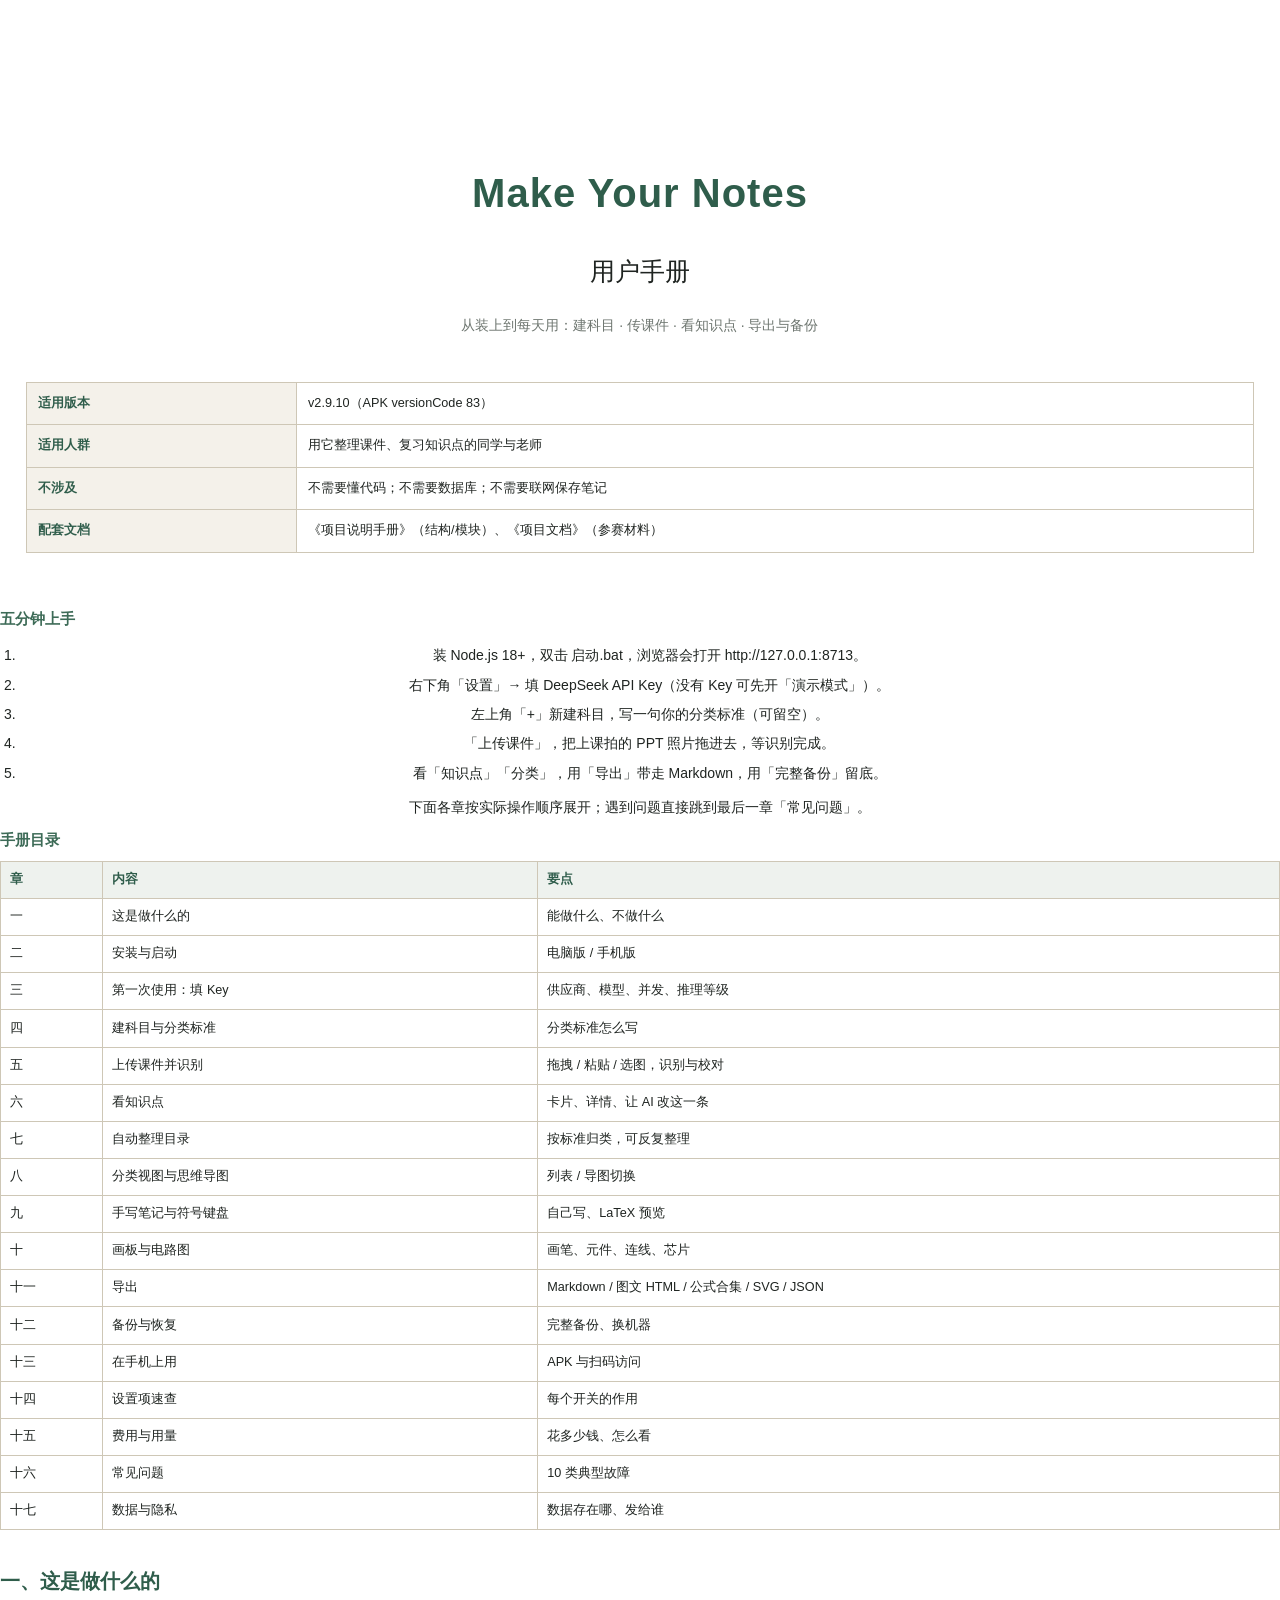
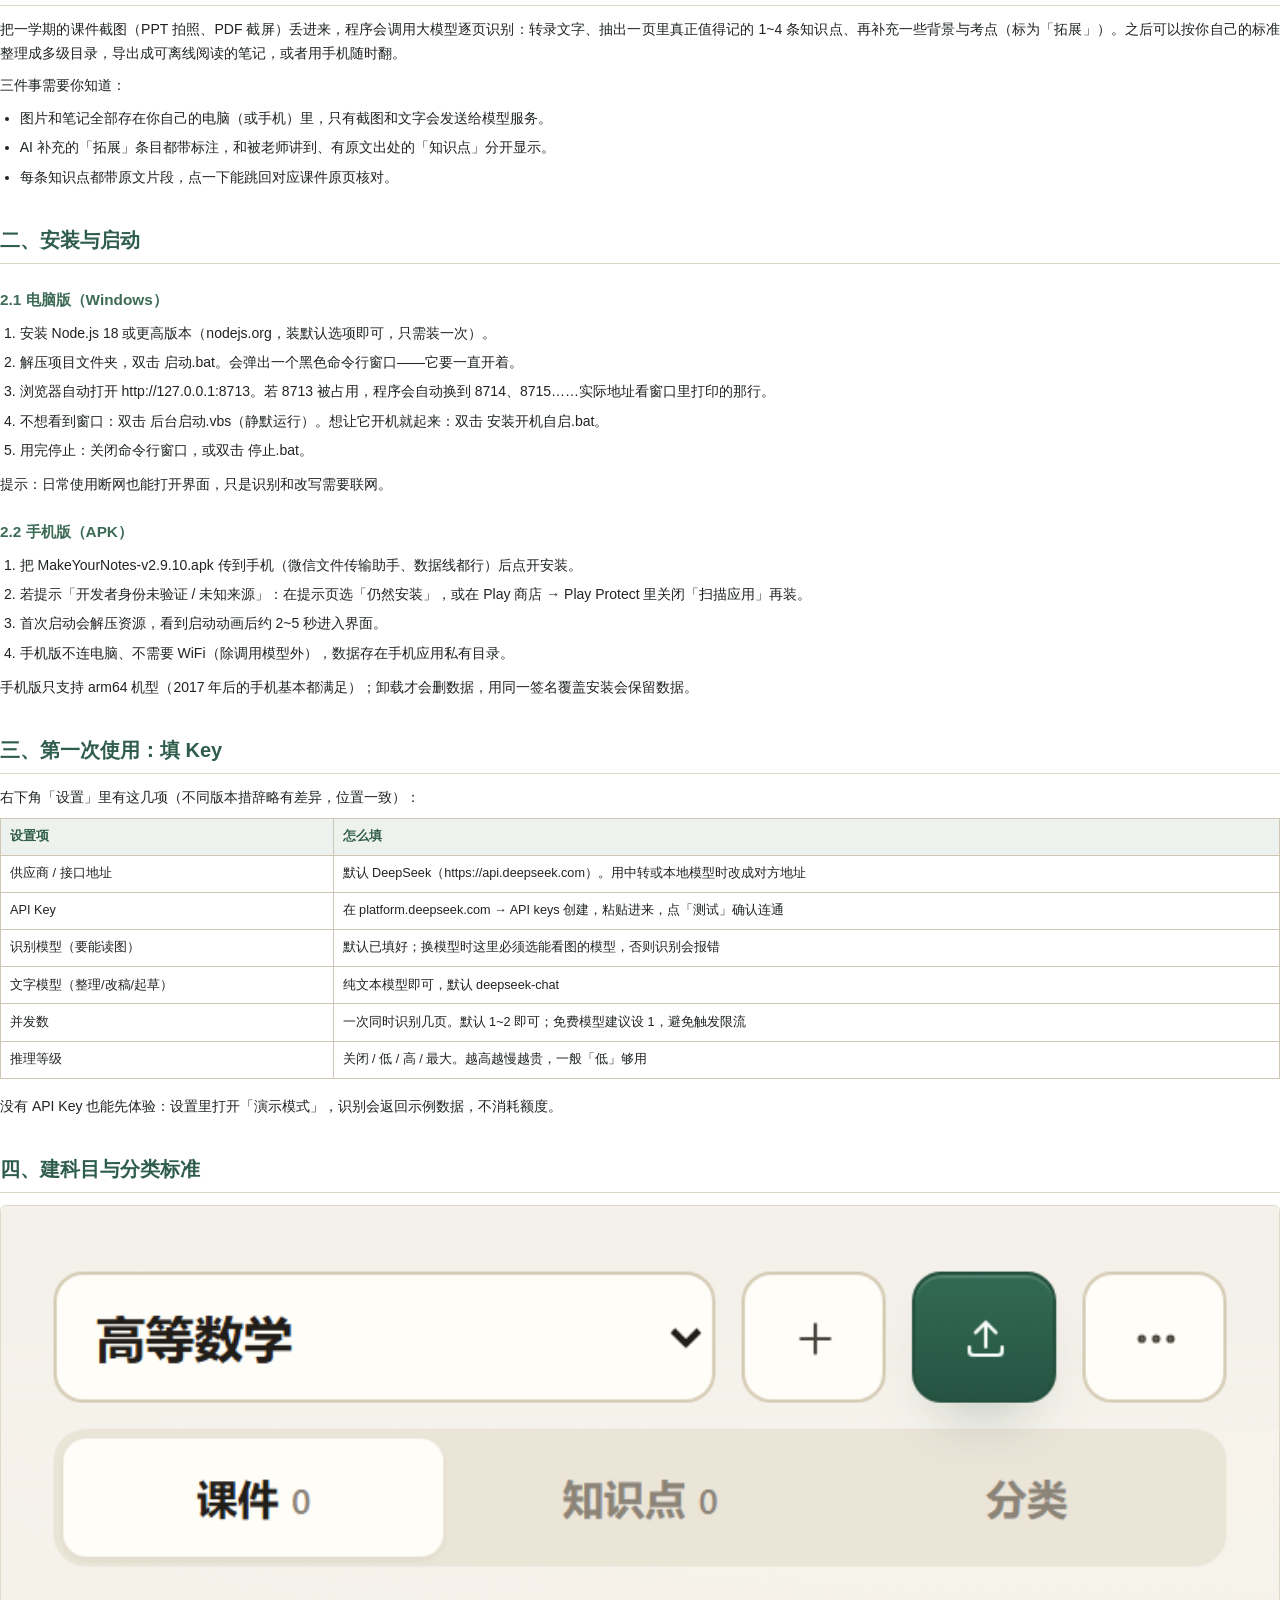
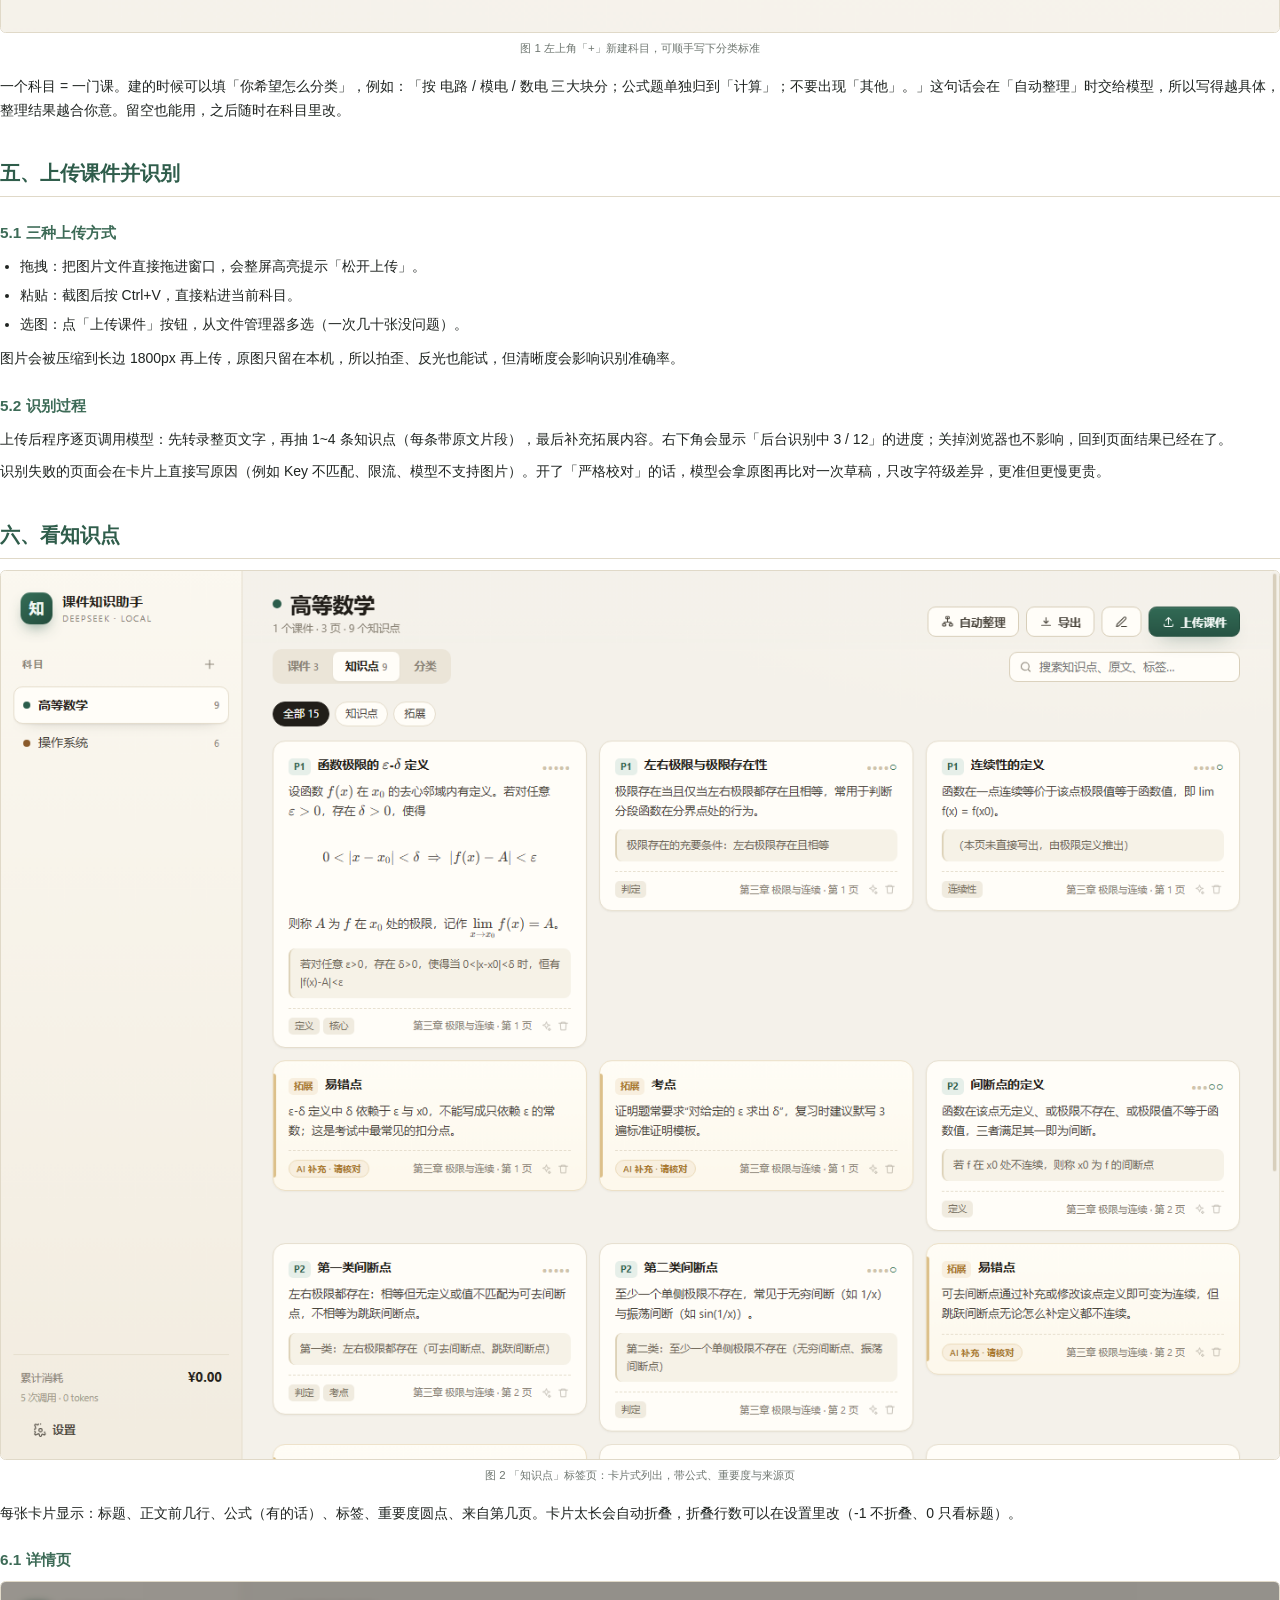
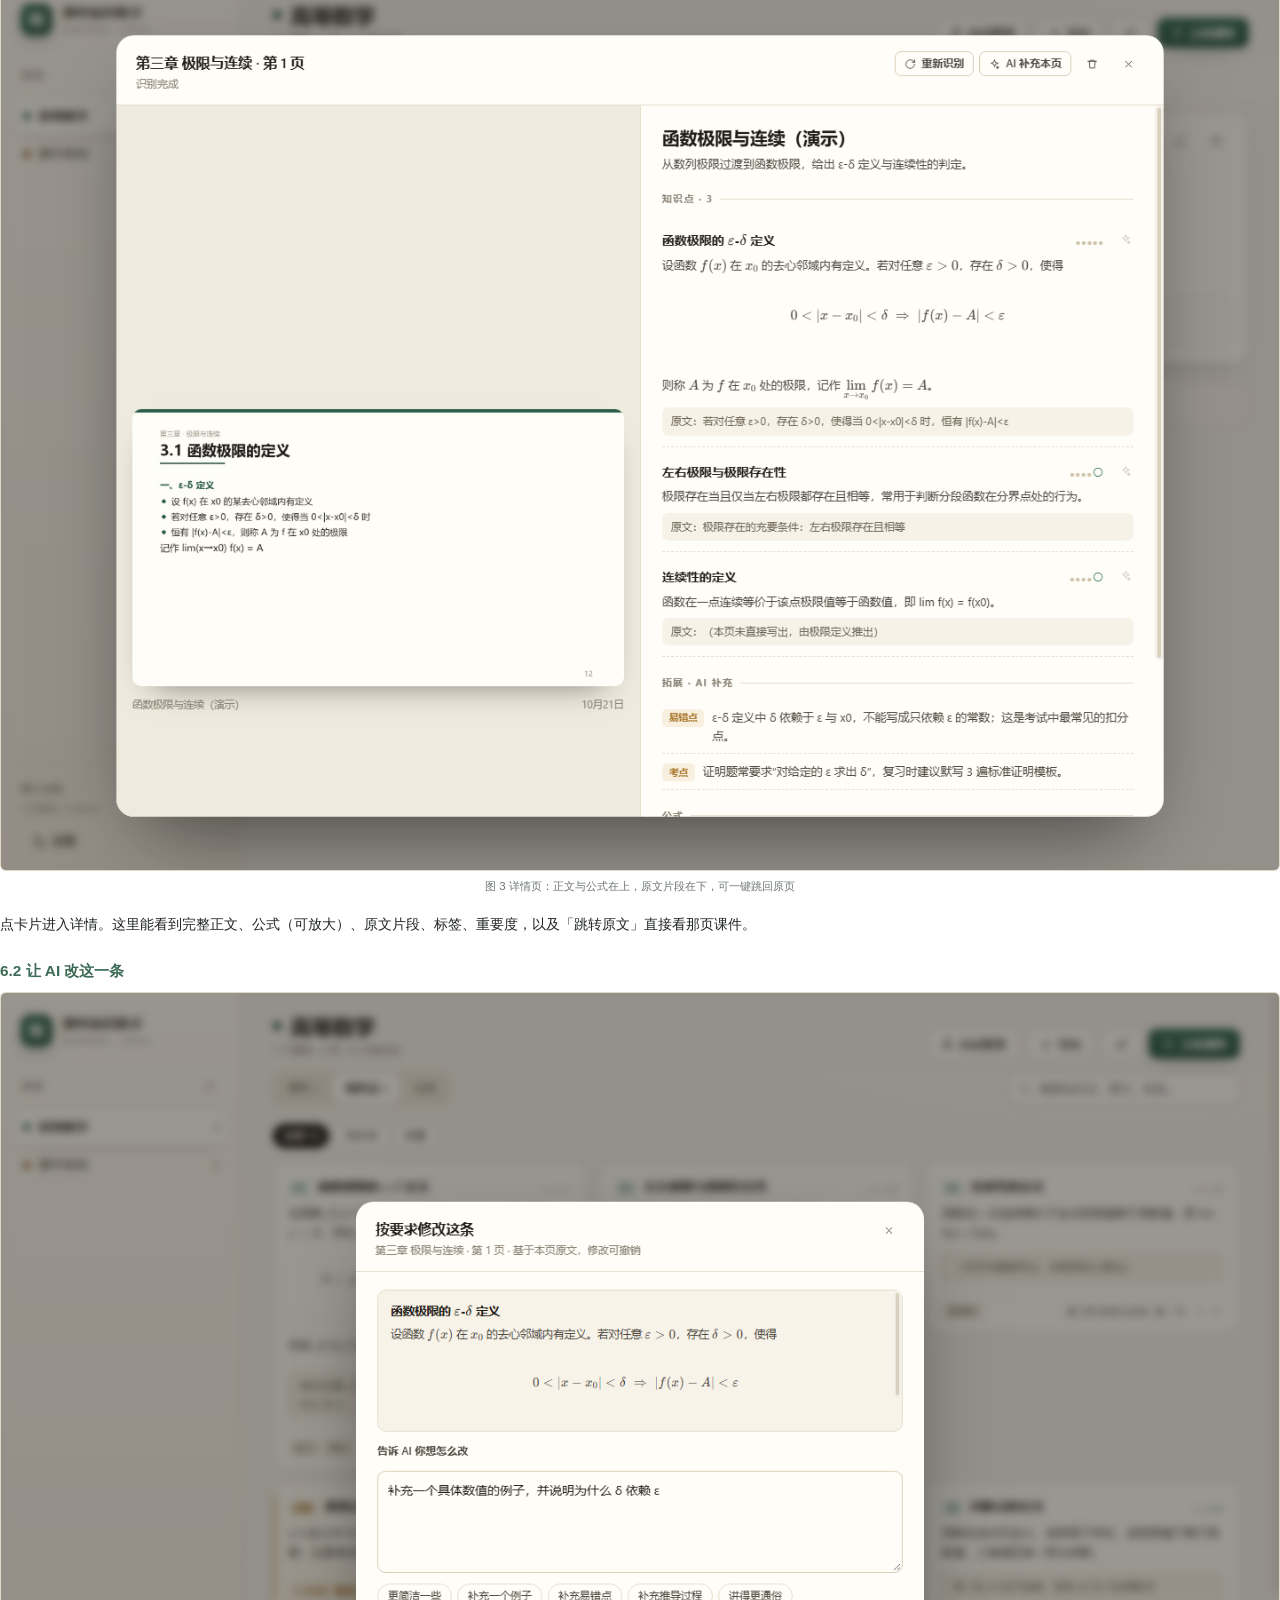
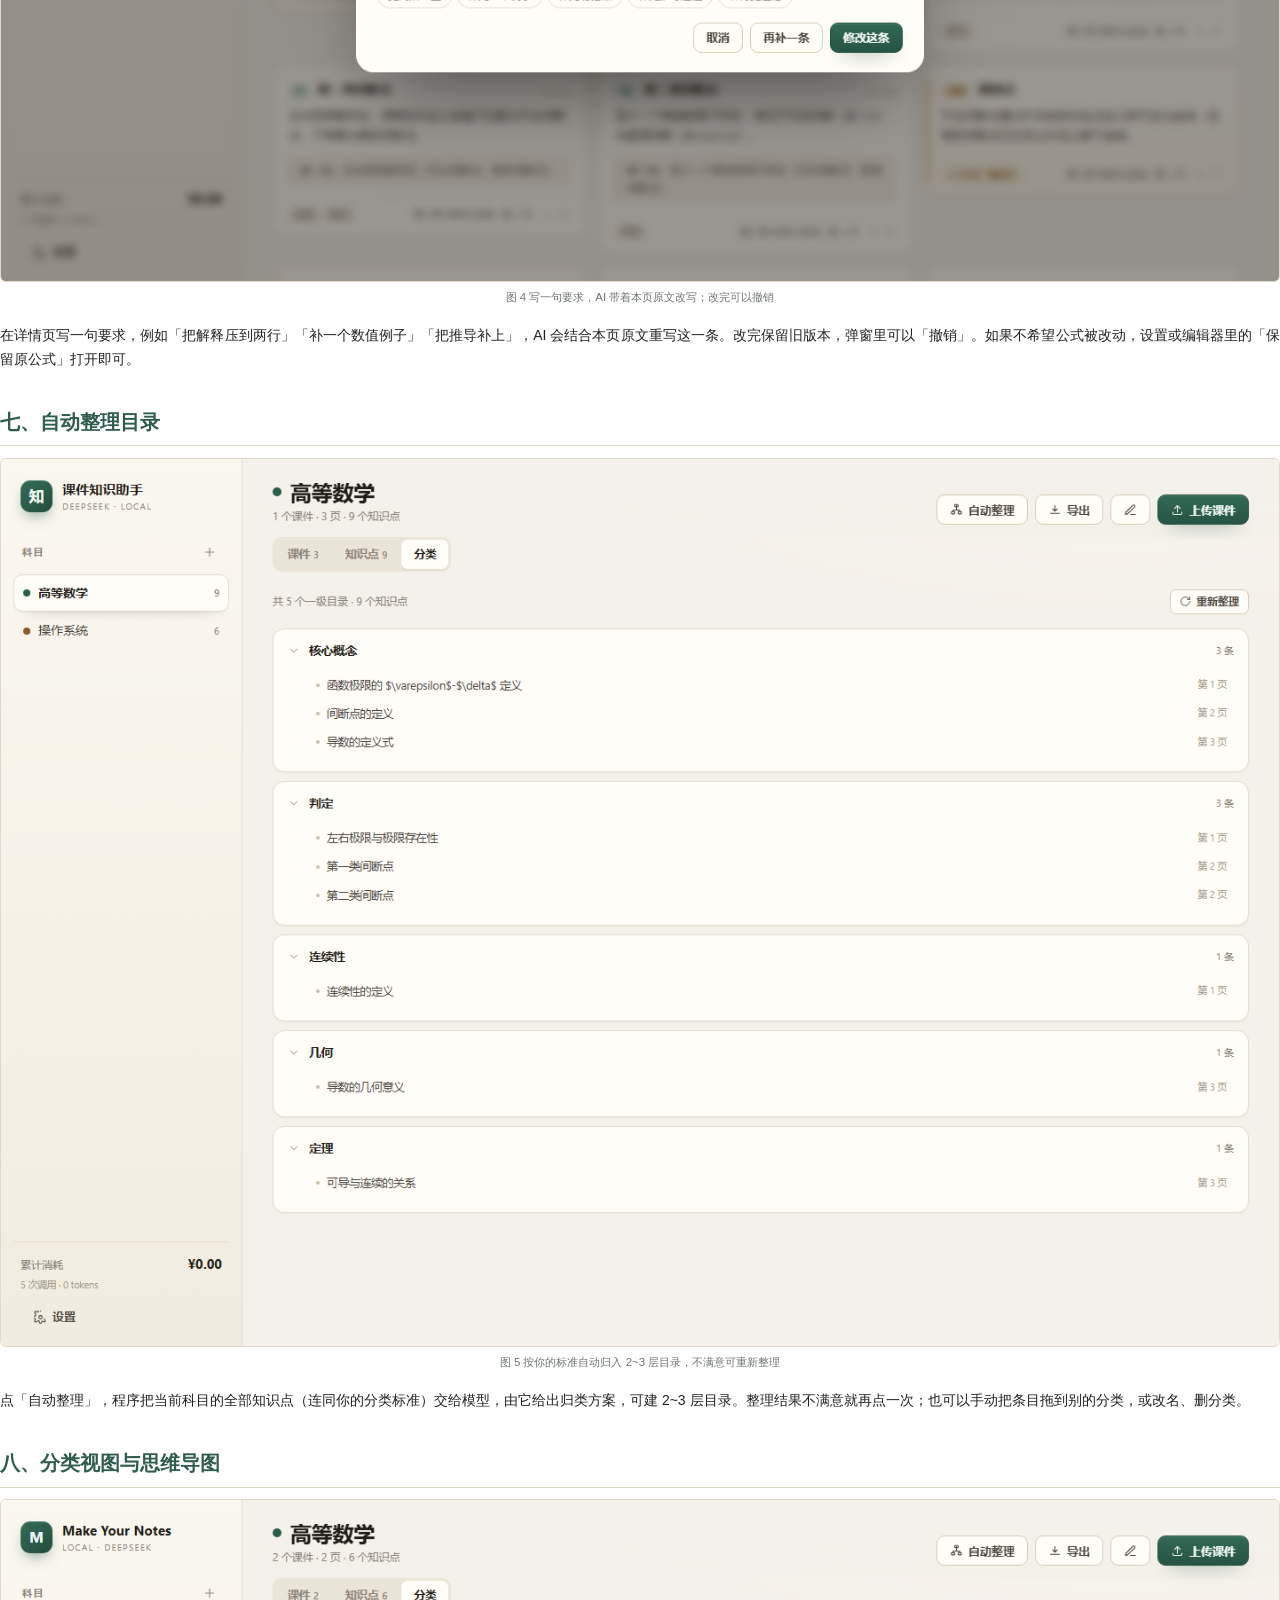
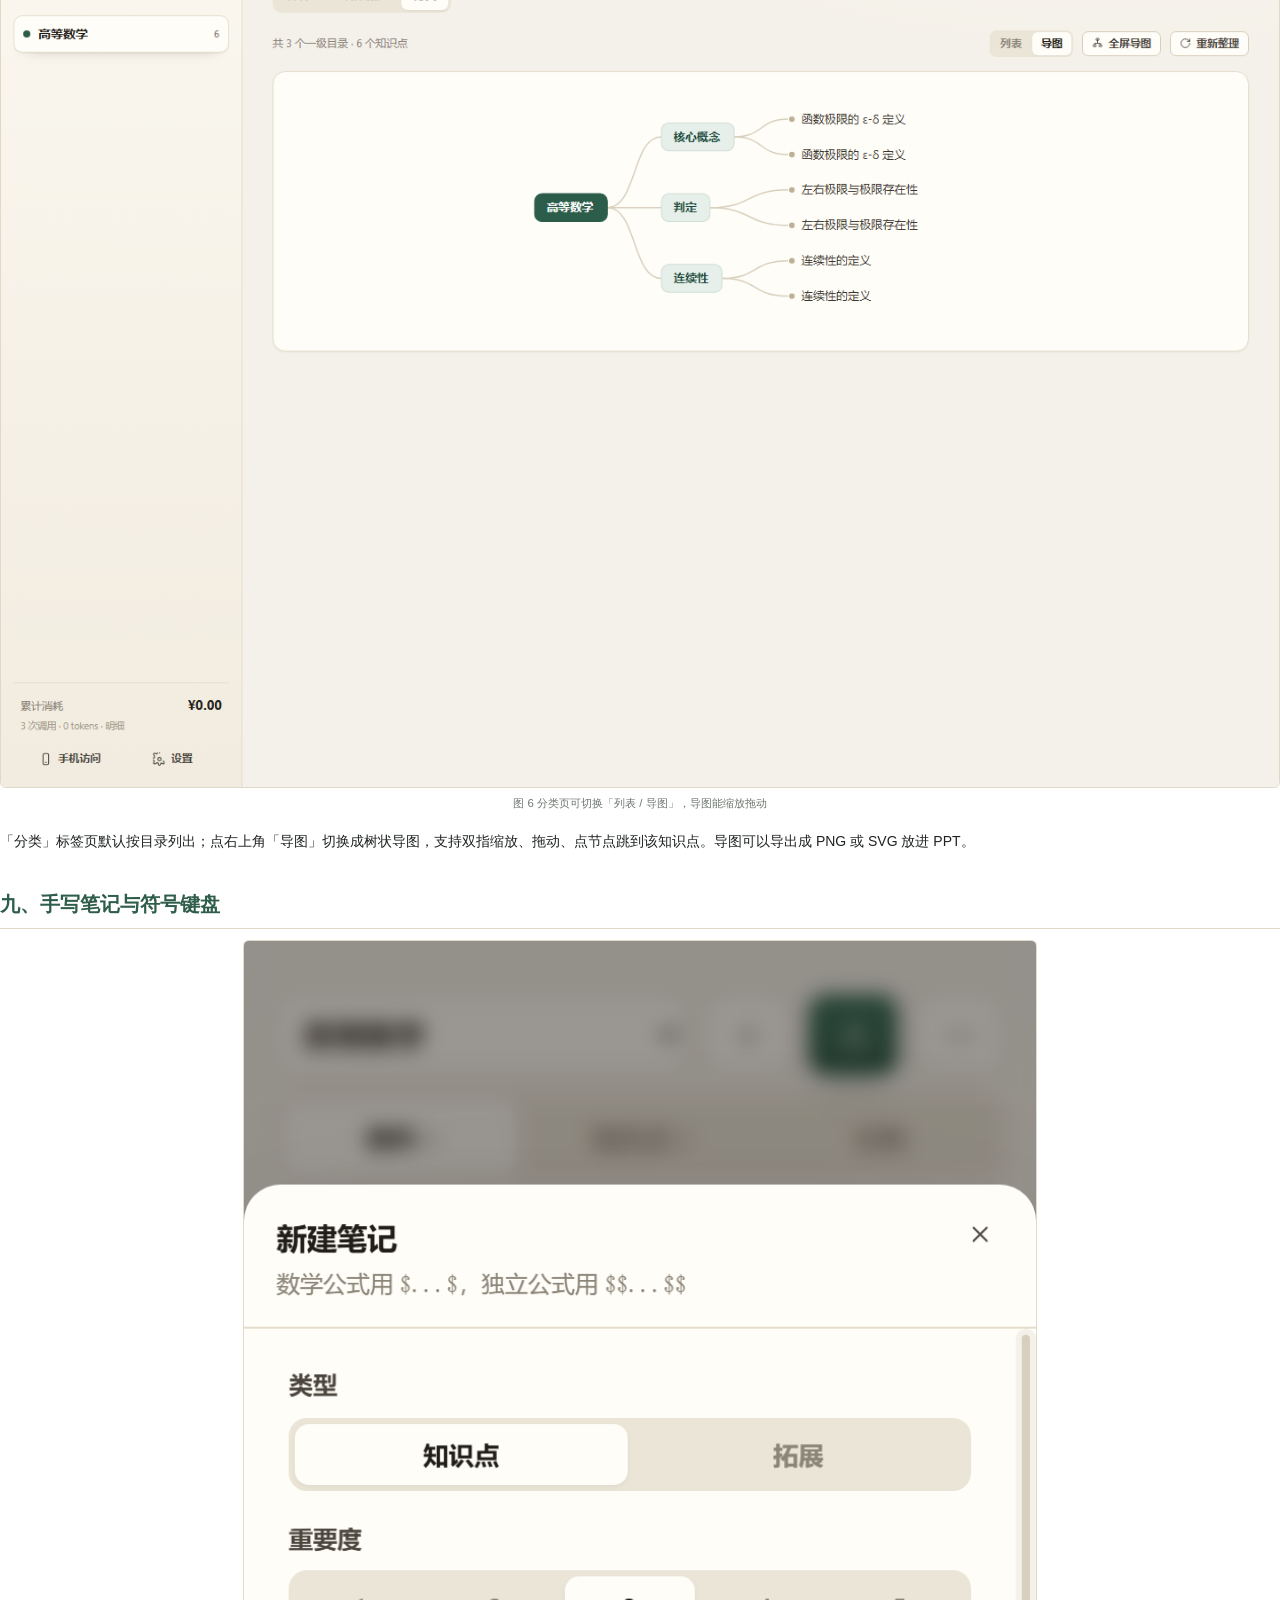
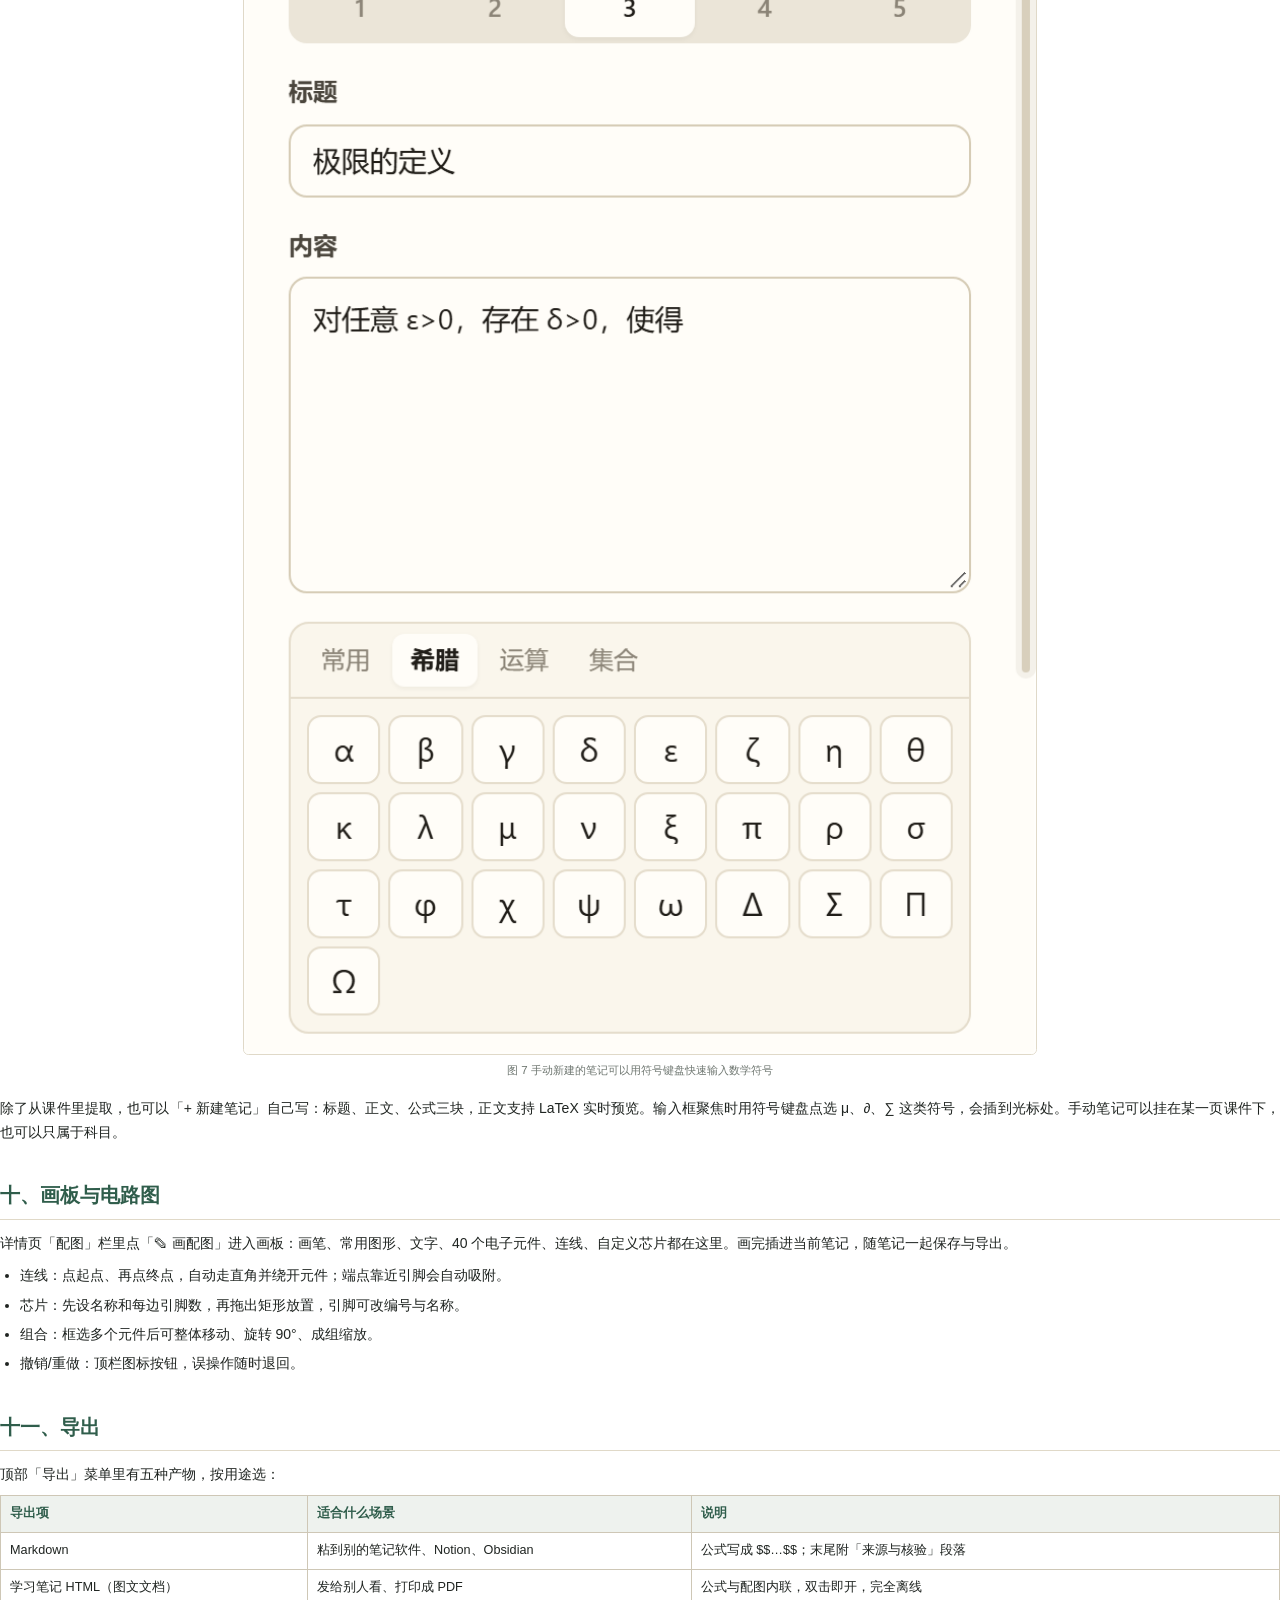
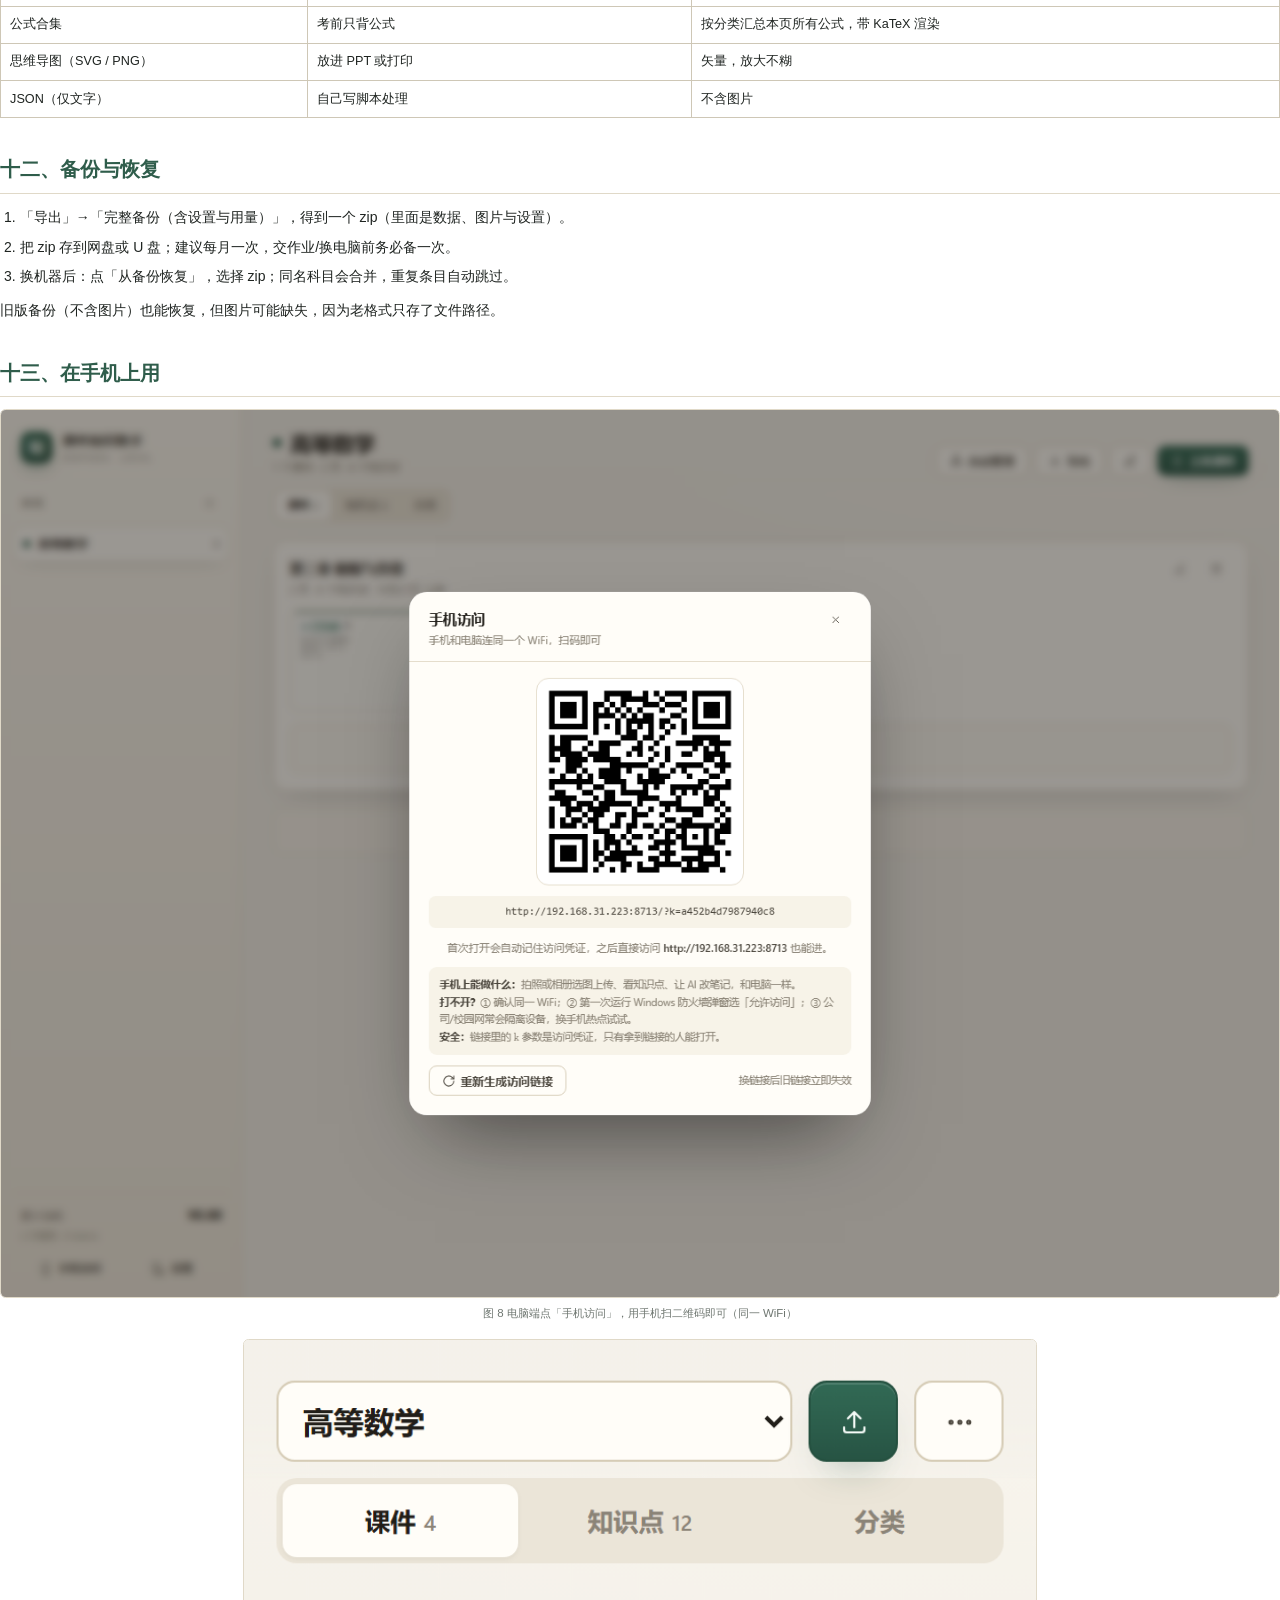
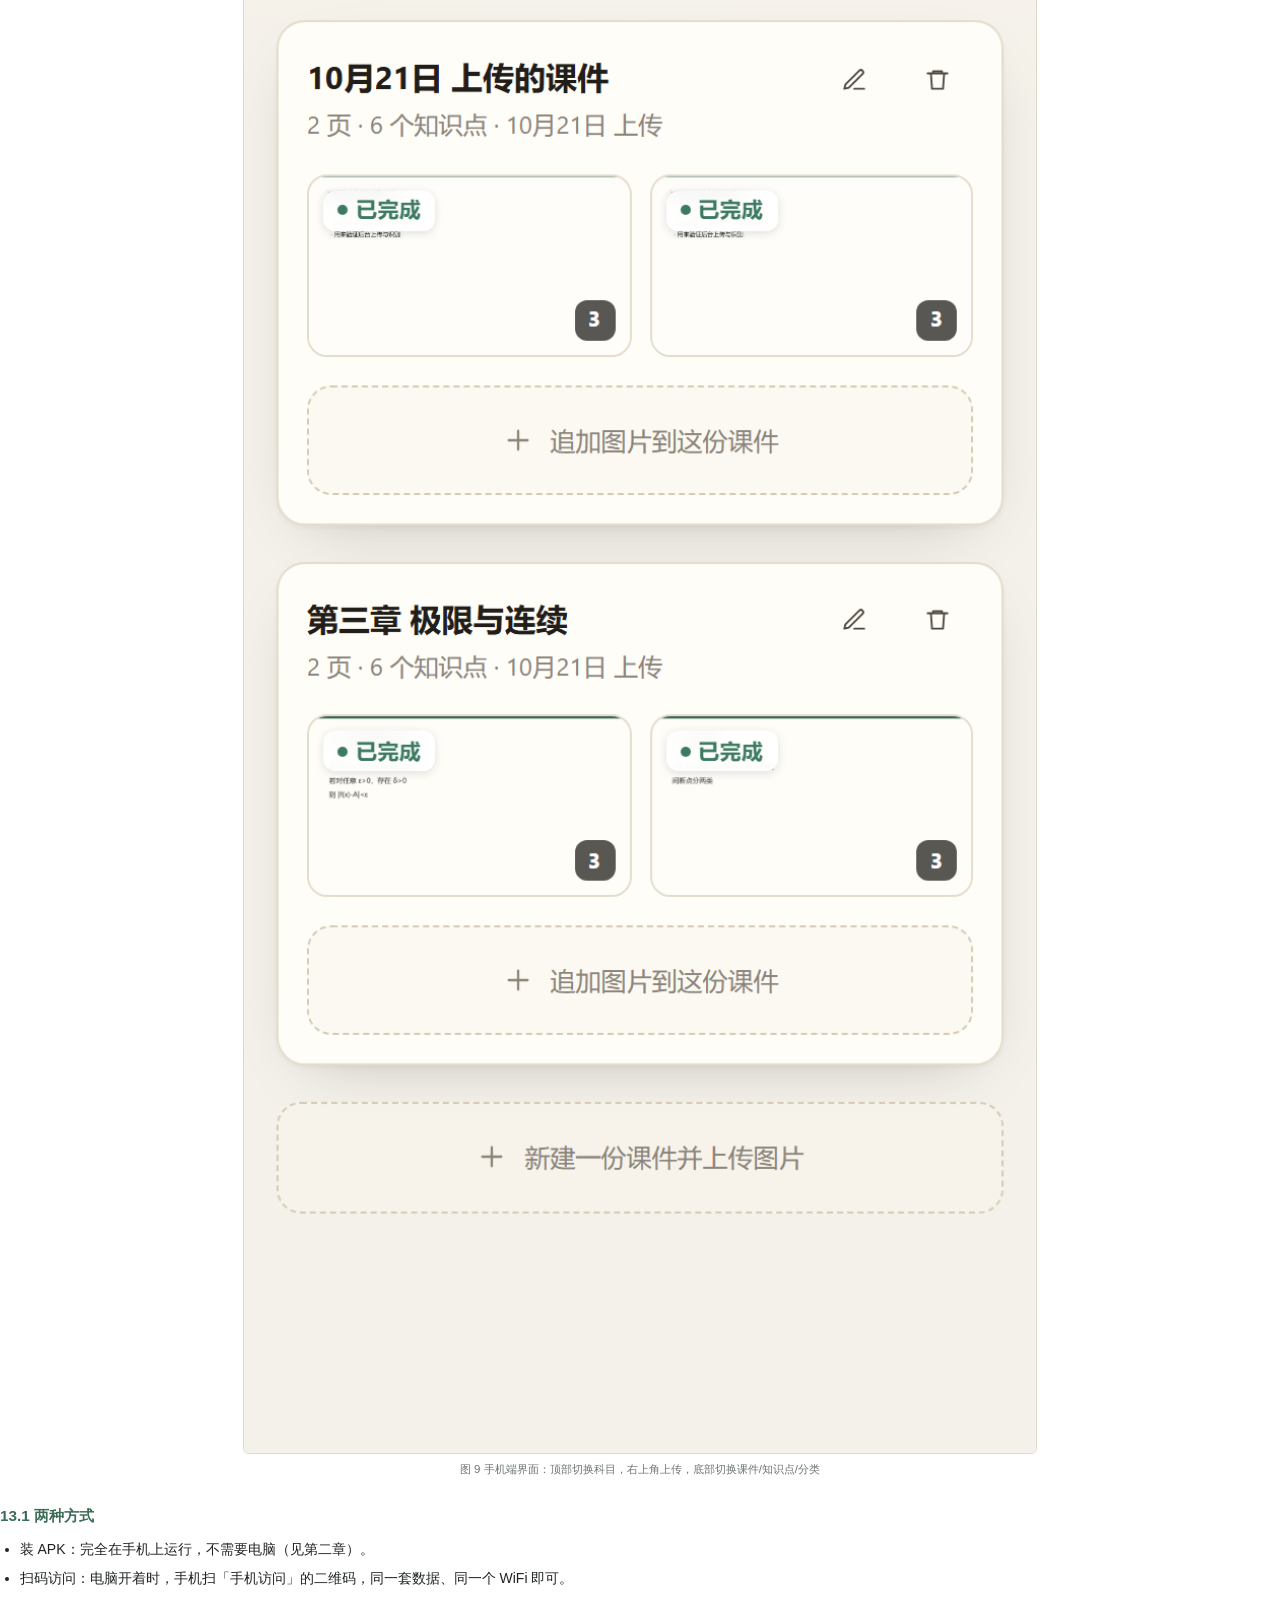
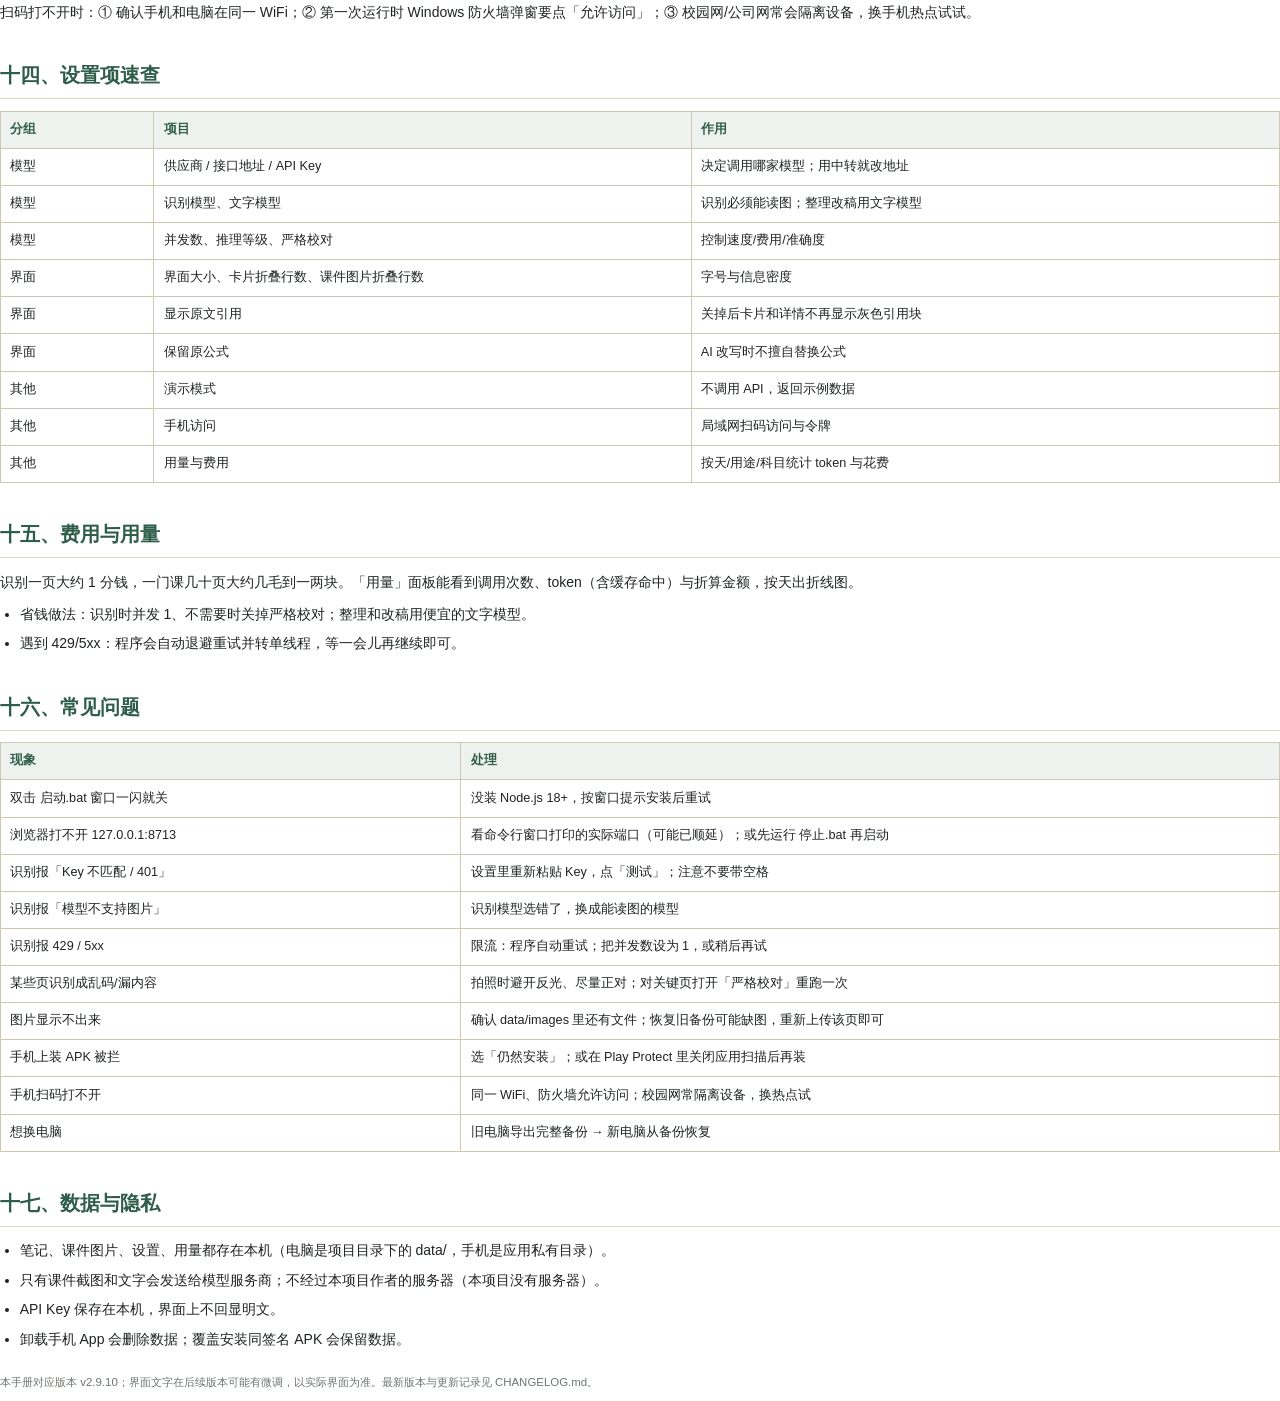
==== docs/用户手册.html @ 408b7b7a "docs(用户手册): 改用 HTML + Edge 打印为 PDF，图片无损、字体粗细统一（15 页）" ====
<!doctype html><html lang="zh-CN"><head><meta charset="utf-8"><title>Make Your Notes 用户手册</title><style>
@page { size: A4; margin: 17mm 15mm 16mm 15mm; }
* { box-sizing: border-box; }
html { -webkit-print-color-adjust: exact; print-color-adjust: exact; }
body {
  margin: 0; color: #1f2421; background: #fff;
  font-family: "Microsoft YaHei", "PingFang SC", "Source Han Sans SC", sans-serif;
  font-size: 10.5pt; line-height: 1.72; font-weight: 400;
  text-align: justify;
}
.cover { text-align: center; padding-top: 42mm; page-break-after: always; }
.brand { font-size: 30pt; font-weight: 700; color: #2f5d4b; letter-spacing: 1px; }
.doc { font-size: 19pt; margin-top: 6mm; font-weight: 400; }
.sub { font-size: 10.5pt; color: #6e7670; margin-top: 5mm; }
table.meta { margin: 12mm auto 0; width: 96%; border-collapse: collapse; text-align: left; font-size: 9.5pt; }
table.meta th, table.meta td { border: 1px solid #cec7b6; padding: 2.6mm 3mm; font-weight: 400; }
table.meta th { width: 22%; background: #f4f1ea; font-weight: 700; color: #2f5d4b; }
.cover-h { text-align: left; margin: 14mm 0 3mm; }

.toc { page-break-after: always; }
.toc h2 { margin-top: 0; }

h1 {
  font-size: 15pt; font-weight: 700; color: #2f5d4b;
  margin: 9mm 0 3mm; padding-bottom: 1.6mm; border-bottom: 1px solid #e0d9c8;
  page-break-after: avoid; break-after: avoid;
}
h2 {
  font-size: 11.5pt; font-weight: 700; color: #3d6b57;
  margin: 6mm 0 2mm; page-break-after: avoid; break-after: avoid;
}
p { margin: 0 0 2.2mm; }
ul, ol { margin: 0 0 2.6mm 5.2mm; padding: 0; }
li { margin: 0 0 1.4mm; }

table { width: 100%; border-collapse: collapse; margin: 2mm 0 4mm; font-size: 9.5pt; }
th, td { border: 1px solid #cec7b6; padding: 1.9mm 2.4mm; vertical-align: top; text-align: left; }
thead th { background: #eef2ee; font-weight: 700; color: #2f5d4b; }
tbody td { font-weight: 400; }

figure { margin: 2mm 0 4mm; text-align: center; page-break-inside: avoid; break-inside: avoid; }
figure img { display: block; margin: 0 auto; max-width: 100%; border: 1px solid #e0d9c8; border-radius: 1.5mm; }
figure.wide img { width: 100%; }
figure.phone img { width: 62%; }
figcaption { font-size: 8.6pt; color: #6e7670; margin-top: 1.6mm; }

.tail { font-size: 8.6pt; color: #6e7670; margin-top: 6mm; }
</style></head><body><section class="cover">
<div class="brand">Make Your Notes</div>
<div class="doc">用户手册</div>
<div class="sub">从装上到每天用：建科目 · 传课件 · 看知识点 · 导出与备份</div>
<table class="meta"><tbody><tr><th>适用版本</th><td>v2.9.10（APK versionCode 83）</td></tr><tr><th>适用人群</th><td>用它整理课件、复习知识点的同学与老师</td></tr><tr><th>不涉及</th><td>不需要懂代码；不需要数据库；不需要联网保存笔记</td></tr><tr><th>配套文档</th><td>《项目说明手册》（结构/模块）、《项目文档》（参赛材料）</td></tr></tbody></table>
<h2 class="cover-h">五分钟上手</h2>
<ol><li>装 Node.js 18+，双击 启动.bat，浏览器会打开 http://127.0.0.1:8713。</li><li>右下角「设置」→ 填 DeepSeek API Key（没有 Key 可先开「演示模式」）。</li><li>左上角「+」新建科目，写一句你的分类标准（可留空）。</li><li>「上传课件」，把上课拍的 PPT 照片拖进去，等识别完成。</li><li>看「知识点」「分类」，用「导出」带走 Markdown，用「完整备份」留底。</li></ol>
<p>下面各章按实际操作顺序展开；遇到问题直接跳到最后一章「常见问题」。</p>
</section>
<section class="toc">
<h2>手册目录</h2>
<table><colgroup><col style="width:8%"><col style="width:34%"><col style="width:58%"></colgroup><thead><tr><th>章</th><th>内容</th><th>要点</th></tr></thead><tbody><tr><td>一</td><td>这是做什么的</td><td>能做什么、不做什么</td></tr><tr><td>二</td><td>安装与启动</td><td>电脑版 / 手机版</td></tr><tr><td>三</td><td>第一次使用：填 Key</td><td>供应商、模型、并发、推理等级</td></tr><tr><td>四</td><td>建科目与分类标准</td><td>分类标准怎么写</td></tr><tr><td>五</td><td>上传课件并识别</td><td>拖拽 / 粘贴 / 选图，识别与校对</td></tr><tr><td>六</td><td>看知识点</td><td>卡片、详情、让 AI 改这一条</td></tr><tr><td>七</td><td>自动整理目录</td><td>按标准归类，可反复整理</td></tr><tr><td>八</td><td>分类视图与思维导图</td><td>列表 / 导图切换</td></tr><tr><td>九</td><td>手写笔记与符号键盘</td><td>自己写、LaTeX 预览</td></tr><tr><td>十</td><td>画板与电路图</td><td>画笔、元件、连线、芯片</td></tr><tr><td>十一</td><td>导出</td><td>Markdown / 图文 HTML / 公式合集 / SVG / JSON</td></tr><tr><td>十二</td><td>备份与恢复</td><td>完整备份、换机器</td></tr><tr><td>十三</td><td>在手机上用</td><td>APK 与扫码访问</td></tr><tr><td>十四</td><td>设置项速查</td><td>每个开关的作用</td></tr><tr><td>十五</td><td>费用与用量</td><td>花多少钱、怎么看</td></tr><tr><td>十六</td><td>常见问题</td><td>10 类典型故障</td></tr><tr><td>十七</td><td>数据与隐私</td><td>数据存在哪、发给谁</td></tr></tbody></table>
</section>
<h1>一、这是做什么的</h1>
<p>把一学期的课件截图（PPT 拍照、PDF 截屏）丢进来，程序会调用大模型逐页识别：转录文字、抽出一页里真正值得记的 1~4 条知识点、再补充一些背景与考点（标为「拓展」）。之后可以按你自己的标准整理成多级目录，导出成可离线阅读的笔记，或者用手机随时翻。</p>
<p>三件事需要你知道：</p>
<ul><li>图片和笔记全部存在你自己的电脑（或手机）里，只有截图和文字会发送给模型服务。</li><li>AI 补充的「拓展」条目都带标注，和被老师讲到、有原文出处的「知识点」分开显示。</li><li>每条知识点都带原文片段，点一下能跳回对应课件原页核对。</li></ul>
<h1>二、安装与启动</h1>
<h2>2.1 电脑版（Windows）</h2>
<ol><li>安装 Node.js 18 或更高版本（nodejs.org，装默认选项即可，只需装一次）。</li><li>解压项目文件夹，双击 启动.bat。会弹出一个黑色命令行窗口——它要一直开着。</li><li>浏览器自动打开 http://127.0.0.1:8713。若 8713 被占用，程序会自动换到 8714、8715……实际地址看窗口里打印的那行。</li><li>不想看到窗口：双击 后台启动.vbs（静默运行）。想让它开机就起来：双击 安装开机自启.bat。</li><li>用完停止：关闭命令行窗口，或双击 停止.bat。</li></ol>
<p>提示：日常使用断网也能打开界面，只是识别和改写需要联网。</p>
<h2>2.2 手机版（APK）</h2>
<ol><li>把 MakeYourNotes-v2.9.10.apk 传到手机（微信文件传输助手、数据线都行）后点开安装。</li><li>若提示「开发者身份未验证 / 未知来源」：在提示页选「仍然安装」，或在 Play 商店 → Play Protect 里关闭「扫描应用」再装。</li><li>首次启动会解压资源，看到启动动画后约 2~5 秒进入界面。</li><li>手机版不连电脑、不需要 WiFi（除调用模型外），数据存在手机应用私有目录。</li></ol>
<p>手机版只支持 arm64 机型（2017 年后的手机基本都满足）；卸载才会删数据，用同一签名覆盖安装会保留数据。</p>
<h1>三、第一次使用：填 Key</h1>
<p>右下角「设置」里有这几项（不同版本措辞略有差异，位置一致）：</p>
<table><colgroup><col style="width:26%"><col style="width:74%"></colgroup><thead><tr><th>设置项</th><th>怎么填</th></tr></thead><tbody><tr><td>供应商 / 接口地址</td><td>默认 DeepSeek（https://api.deepseek.com）。用中转或本地模型时改成对方地址</td></tr><tr><td>API Key</td><td>在 platform.deepseek.com → API keys 创建，粘贴进来，点「测试」确认连通</td></tr><tr><td>识别模型（要能读图）</td><td>默认已填好；换模型时这里必须选能看图的模型，否则识别会报错</td></tr><tr><td>文字模型（整理/改稿/起草）</td><td>纯文本模型即可，默认 deepseek-chat</td></tr><tr><td>并发数</td><td>一次同时识别几页。默认 1~2 即可；免费模型建议设 1，避免触发限流</td></tr><tr><td>推理等级</td><td>关闭 / 低 / 高 / 最大。越高越慢越贵，一般「低」够用</td></tr></tbody></table>
<p>没有 API Key 也能先体验：设置里打开「演示模式」，识别会返回示例数据，不消耗额度。</p>
<h1>四、建科目与分类标准</h1>
<figure class="wide"><img src="../截图/08-新建科目.png" alt=""><figcaption>图 1  左上角「+」新建科目，可顺手写下分类标准</figcaption></figure>
<p>一个科目 = 一门课。建的时候可以填「你希望怎么分类」，例如：「按 电路 / 模电 / 数电 三大块分；公式题单独归到「计算」；不要出现「其他」。」这句话会在「自动整理」时交给模型，所以写得越具体，整理结果越合你意。留空也能用，之后随时在科目里改。</p>
<h1>五、上传课件并识别</h1>
<h2>5.1 三种上传方式</h2>
<ul><li>拖拽：把图片文件直接拖进窗口，会整屏高亮提示「松开上传」。</li><li>粘贴：截图后按 Ctrl+V，直接粘进当前科目。</li><li>选图：点「上传课件」按钮，从文件管理器多选（一次几十张没问题）。</li></ul>
<p>图片会被压缩到长边 1800px 再上传，原图只留在本机，所以拍歪、反光也能试，但清晰度会影响识别准确率。</p>
<h2>5.2 识别过程</h2>
<p>上传后程序逐页调用模型：先转录整页文字，再抽 1~4 条知识点（每条带原文片段），最后补充拓展内容。右下角会显示「后台识别中 3 / 12」的进度；关掉浏览器也不影响，回到页面结果已经在了。</p>
<p>识别失败的页面会在卡片上直接写原因（例如 Key 不匹配、限流、模型不支持图片）。开了「严格校对」的话，模型会拿原图再比对一次草稿，只改字符级差异，更准但更慢更贵。</p>
<h1>六、看知识点</h1>
<figure class="wide"><img src="../截图/02-知识点.png" alt=""><figcaption>图 2  「知识点」标签页：卡片式列出，带公式、重要度与来源页</figcaption></figure>
<p>每张卡片显示：标题、正文前几行、公式（有的话）、标签、重要度圆点、来自第几页。卡片太长会自动折叠，折叠行数可以在设置里改（-1 不折叠、0 只看标题）。</p>
<h2>6.1 详情页</h2>
<figure class="wide"><img src="../截图/03-页面详情.png" alt=""><figcaption>图 3  详情页：正文与公式在上，原文片段在下，可一键跳回原页</figcaption></figure>
<p>点卡片进入详情。这里能看到完整正文、公式（可放大）、原文片段、标签、重要度，以及「跳转原文」直接看那页课件。</p>
<h2>6.2 让 AI 改这一条</h2>
<figure class="wide"><img src="../截图/05-按需修改.png" alt=""><figcaption>图 4  写一句要求，AI 带着本页原文改写；改完可以撤销</figcaption></figure>
<p>在详情页写一句要求，例如「把解释压到两行」「补一个数值例子」「把推导补上」，AI 会结合本页原文重写这一条。改完保留旧版本，弹窗里可以「撤销」。如果不希望公式被改动，设置或编辑器里的「保留原公式」打开即可。</p>
<h1>七、自动整理目录</h1>
<figure class="wide"><img src="../截图/04-自动分类.png" alt=""><figcaption>图 5  按你的标准自动归入 2~3 层目录，不满意可重新整理</figcaption></figure>
<p>点「自动整理」，程序把当前科目的全部知识点（连同你的分类标准）交给模型，由它给出归类方案，可建 2~3 层目录。整理结果不满意就再点一次；也可以手动把条目拖到别的分类，或改名、删分类。</p>
<h1>八、分类视图与思维导图</h1>
<figure class="wide"><img src="../截图/09-分类导图.png" alt=""><figcaption>图 6  分类页可切换「列表 / 导图」，导图能缩放拖动</figcaption></figure>
<p>「分类」标签页默认按目录列出；点右上角「导图」切换成树状导图，支持双指缩放、拖动、点节点跳到该知识点。导图可以导出成 PNG 或 SVG 放进 PPT。</p>
<h1>九、手写笔记与符号键盘</h1>
<figure class="phone"><img src="../截图/10-符号键盘.png" alt=""><figcaption>图 7  手动新建的笔记可以用符号键盘快速输入数学符号</figcaption></figure>
<p>除了从课件里提取，也可以「+ 新建笔记」自己写：标题、正文、公式三块，正文支持 LaTeX 实时预览。输入框聚焦时用符号键盘点选 μ、∂、∑ 这类符号，会插到光标处。手动笔记可以挂在某一页课件下，也可以只属于科目。</p>
<h1>十、画板与电路图</h1>
<p>详情页「配图」栏里点「✎ 画配图」进入画板：画笔、常用图形、文字、40 个电子元件、连线、自定义芯片都在这里。画完插进当前笔记，随笔记一起保存与导出。</p>
<ul><li>连线：点起点、再点终点，自动走直角并绕开元件；端点靠近引脚会自动吸附。</li><li>芯片：先设名称和每边引脚数，再拖出矩形放置，引脚可改编号与名称。</li><li>组合：框选多个元件后可整体移动、旋转 90°、成组缩放。</li><li>撤销/重做：顶栏图标按钮，误操作随时退回。</li></ul>
<h1>十一、导出</h1>
<p>顶部「导出」菜单里有五种产物，按用途选：</p>
<table><colgroup><col style="width:24%"><col style="width:30%"><col style="width:46%"></colgroup><thead><tr><th>导出项</th><th>适合什么场景</th><th>说明</th></tr></thead><tbody><tr><td>Markdown</td><td>粘到别的笔记软件、Notion、Obsidian</td><td>公式写成 $$…$$；末尾附「来源与核验」段落</td></tr><tr><td>学习笔记 HTML（图文文档）</td><td>发给别人看、打印成 PDF</td><td>公式与配图内联，双击即开，完全离线</td></tr><tr><td>公式合集</td><td>考前只背公式</td><td>按分类汇总本页所有公式，带 KaTeX 渲染</td></tr><tr><td>思维导图（SVG / PNG）</td><td>放进 PPT 或打印</td><td>矢量，放大不糊</td></tr><tr><td>JSON（仅文字）</td><td>自己写脚本处理</td><td>不含图片</td></tr></tbody></table>
<h1>十二、备份与恢复</h1>
<ol><li>「导出」→「完整备份（含设置与用量）」，得到一个 zip（里面是数据、图片与设置）。</li><li>把 zip 存到网盘或 U 盘；建议每月一次，交作业/换电脑前务必备一次。</li><li>换机器后：点「从备份恢复」，选择 zip；同名科目会合并，重复条目自动跳过。</li></ol>
<p>旧版备份（不含图片）也能恢复，但图片可能缺失，因为老格式只存了文件路径。</p>
<h1>十三、在手机上用</h1>
<figure class="wide"><img src="../截图/06-手机访问.png" alt=""><figcaption>图 8  电脑端点「手机访问」，用手机扫二维码即可（同一 WiFi）</figcaption></figure>
<figure class="phone"><img src="../截图/07-手机界面.png" alt=""><figcaption>图 9  手机端界面：顶部切换科目，右上角上传，底部切换课件/知识点/分类</figcaption></figure>
<h2>13.1 两种方式</h2>
<ul><li>装 APK：完全在手机上运行，不需要电脑（见第二章）。</li><li>扫码访问：电脑开着时，手机扫「手机访问」的二维码，同一套数据、同一个 WiFi 即可。</li></ul>
<p>扫码打不开时：① 确认手机和电脑在同一 WiFi；② 第一次运行时 Windows 防火墙弹窗要点「允许访问」；③ 校园网/公司网常会隔离设备，换手机热点试试。</p>
<h1>十四、设置项速查</h1>
<table><colgroup><col style="width:12%"><col style="width:42%"><col style="width:46%"></colgroup><thead><tr><th>分组</th><th>项目</th><th>作用</th></tr></thead><tbody><tr><td>模型</td><td>供应商 / 接口地址 / API Key</td><td>决定调用哪家模型；用中转就改地址</td></tr><tr><td>模型</td><td>识别模型、文字模型</td><td>识别必须能读图；整理改稿用文字模型</td></tr><tr><td>模型</td><td>并发数、推理等级、严格校对</td><td>控制速度/费用/准确度</td></tr><tr><td>界面</td><td>界面大小、卡片折叠行数、课件图片折叠行数</td><td>字号与信息密度</td></tr><tr><td>界面</td><td>显示原文引用</td><td>关掉后卡片和详情不再显示灰色引用块</td></tr><tr><td>界面</td><td>保留原公式</td><td>AI 改写时不擅自替换公式</td></tr><tr><td>其他</td><td>演示模式</td><td>不调用 API，返回示例数据</td></tr><tr><td>其他</td><td>手机访问</td><td>局域网扫码访问与令牌</td></tr><tr><td>其他</td><td>用量与费用</td><td>按天/用途/科目统计 token 与花费</td></tr></tbody></table>
<h1>十五、费用与用量</h1>
<p>识别一页大约 1 分钱，一门课几十页大约几毛到一两块。「用量」面板能看到调用次数、token（含缓存命中）与折算金额，按天出折线图。</p>
<ul><li>省钱做法：识别时并发 1、不需要时关掉严格校对；整理和改稿用便宜的文字模型。</li><li>遇到 429/5xx：程序会自动退避重试并转单线程，等一会儿再继续即可。</li></ul>
<h1>十六、常见问题</h1>
<table><colgroup><col style="width:36%"><col style="width:64%"></colgroup><thead><tr><th>现象</th><th>处理</th></tr></thead><tbody><tr><td>双击 启动.bat 窗口一闪就关</td><td>没装 Node.js 18+，按窗口提示安装后重试</td></tr><tr><td>浏览器打不开 127.0.0.1:8713</td><td>看命令行窗口打印的实际端口（可能已顺延）；或先运行 停止.bat 再启动</td></tr><tr><td>识别报「Key 不匹配 / 401」</td><td>设置里重新粘贴 Key，点「测试」；注意不要带空格</td></tr><tr><td>识别报「模型不支持图片」</td><td>识别模型选错了，换成能读图的模型</td></tr><tr><td>识别报 429 / 5xx</td><td>限流：程序自动重试；把并发数设为 1，或稍后再试</td></tr><tr><td>某些页识别成乱码/漏内容</td><td>拍照时避开反光、尽量正对；对关键页打开「严格校对」重跑一次</td></tr><tr><td>图片显示不出来</td><td>确认 data/images 里还有文件；恢复旧备份可能缺图，重新上传该页即可</td></tr><tr><td>手机上装 APK 被拦</td><td>选「仍然安装」；或在 Play Protect 里关闭应用扫描后再装</td></tr><tr><td>手机扫码打不开</td><td>同一 WiFi、防火墙允许访问；校园网常隔离设备，换热点试</td></tr><tr><td>想换电脑</td><td>旧电脑导出完整备份 → 新电脑从备份恢复</td></tr></tbody></table>
<h1>十七、数据与隐私</h1>
<ul><li>笔记、课件图片、设置、用量都存在本机（电脑是项目目录下的 data/，手机是应用私有目录）。</li><li>只有课件截图和文字会发送给模型服务商；不经过本项目作者的服务器（本项目没有服务器）。</li><li>API Key 保存在本机，界面上不回显明文。</li><li>卸载手机 App 会删除数据；覆盖安装同签名 APK 会保留数据。</li></ul>
<p class="tail">本手册对应版本 v2.9.10；界面文字在后续版本可能有微调，以实际界面为准。最新版本与更新记录见 CHANGELOG.md。</p></body></html>
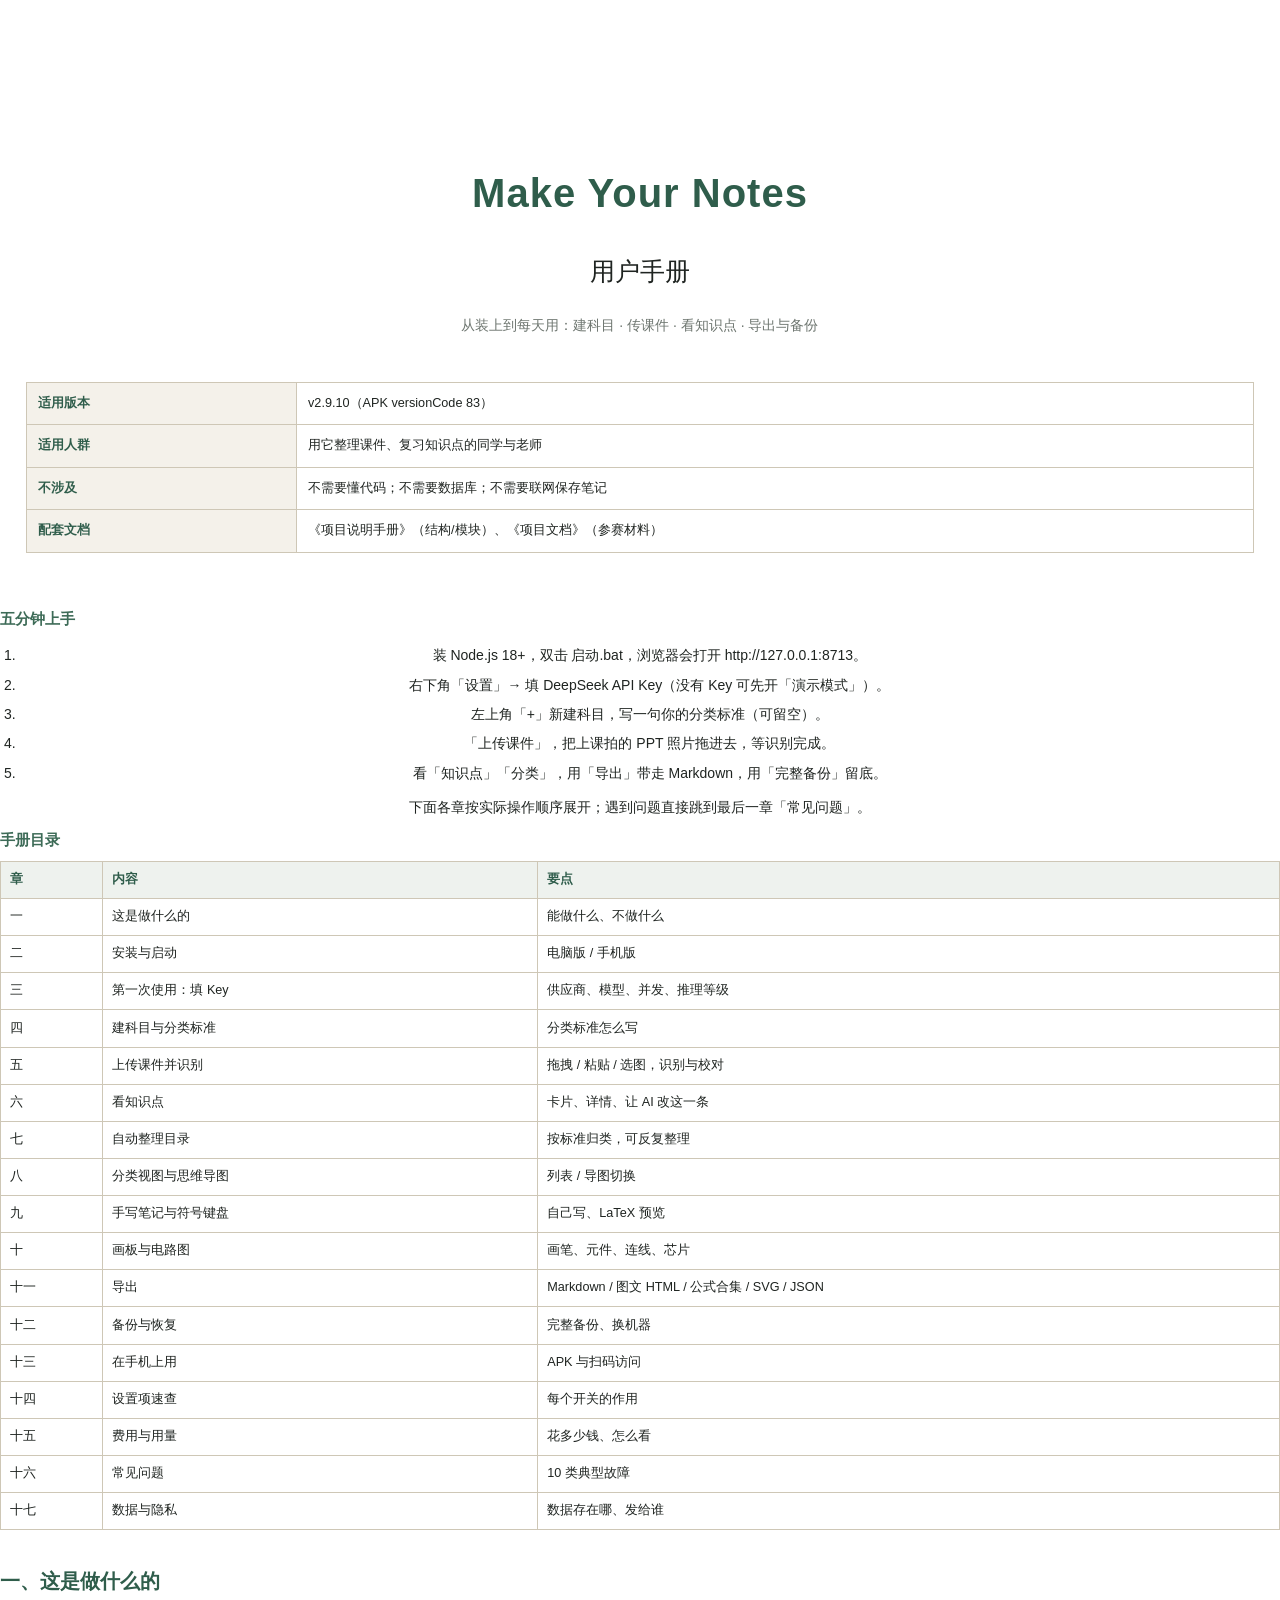
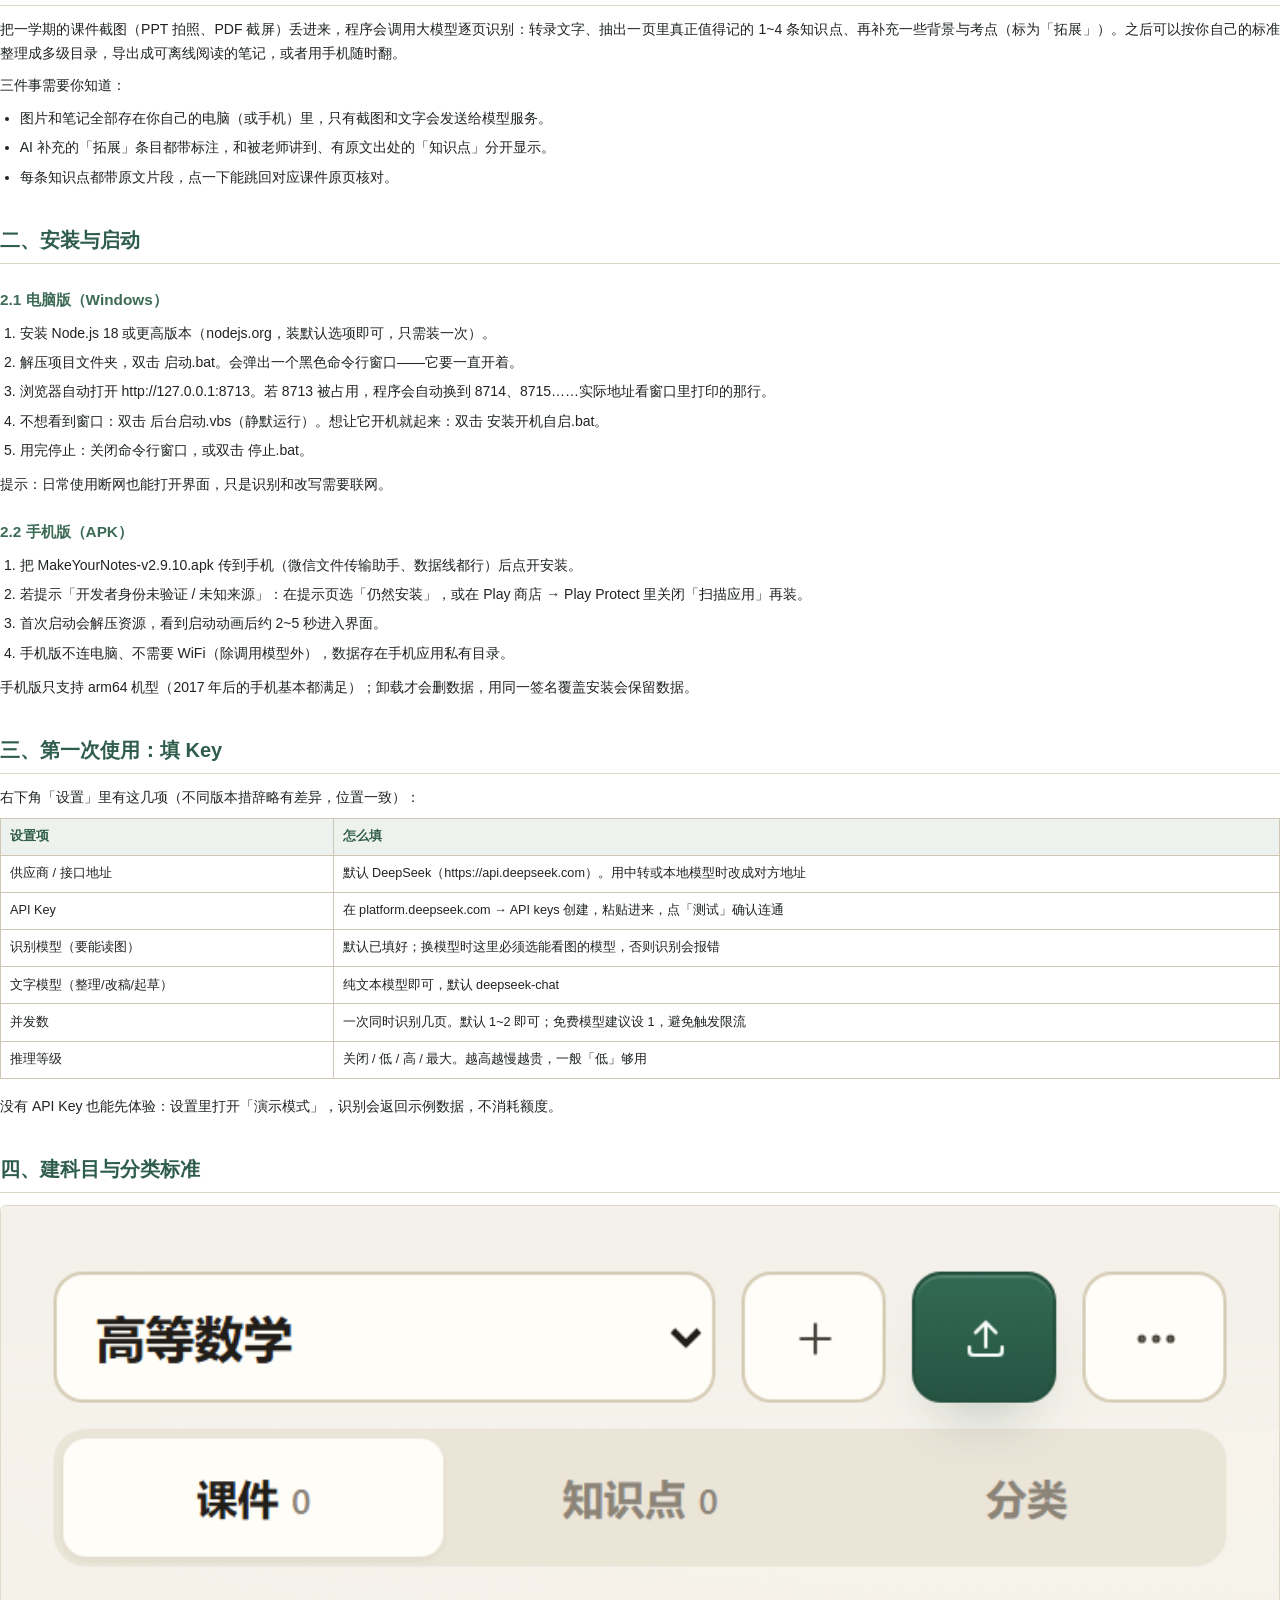
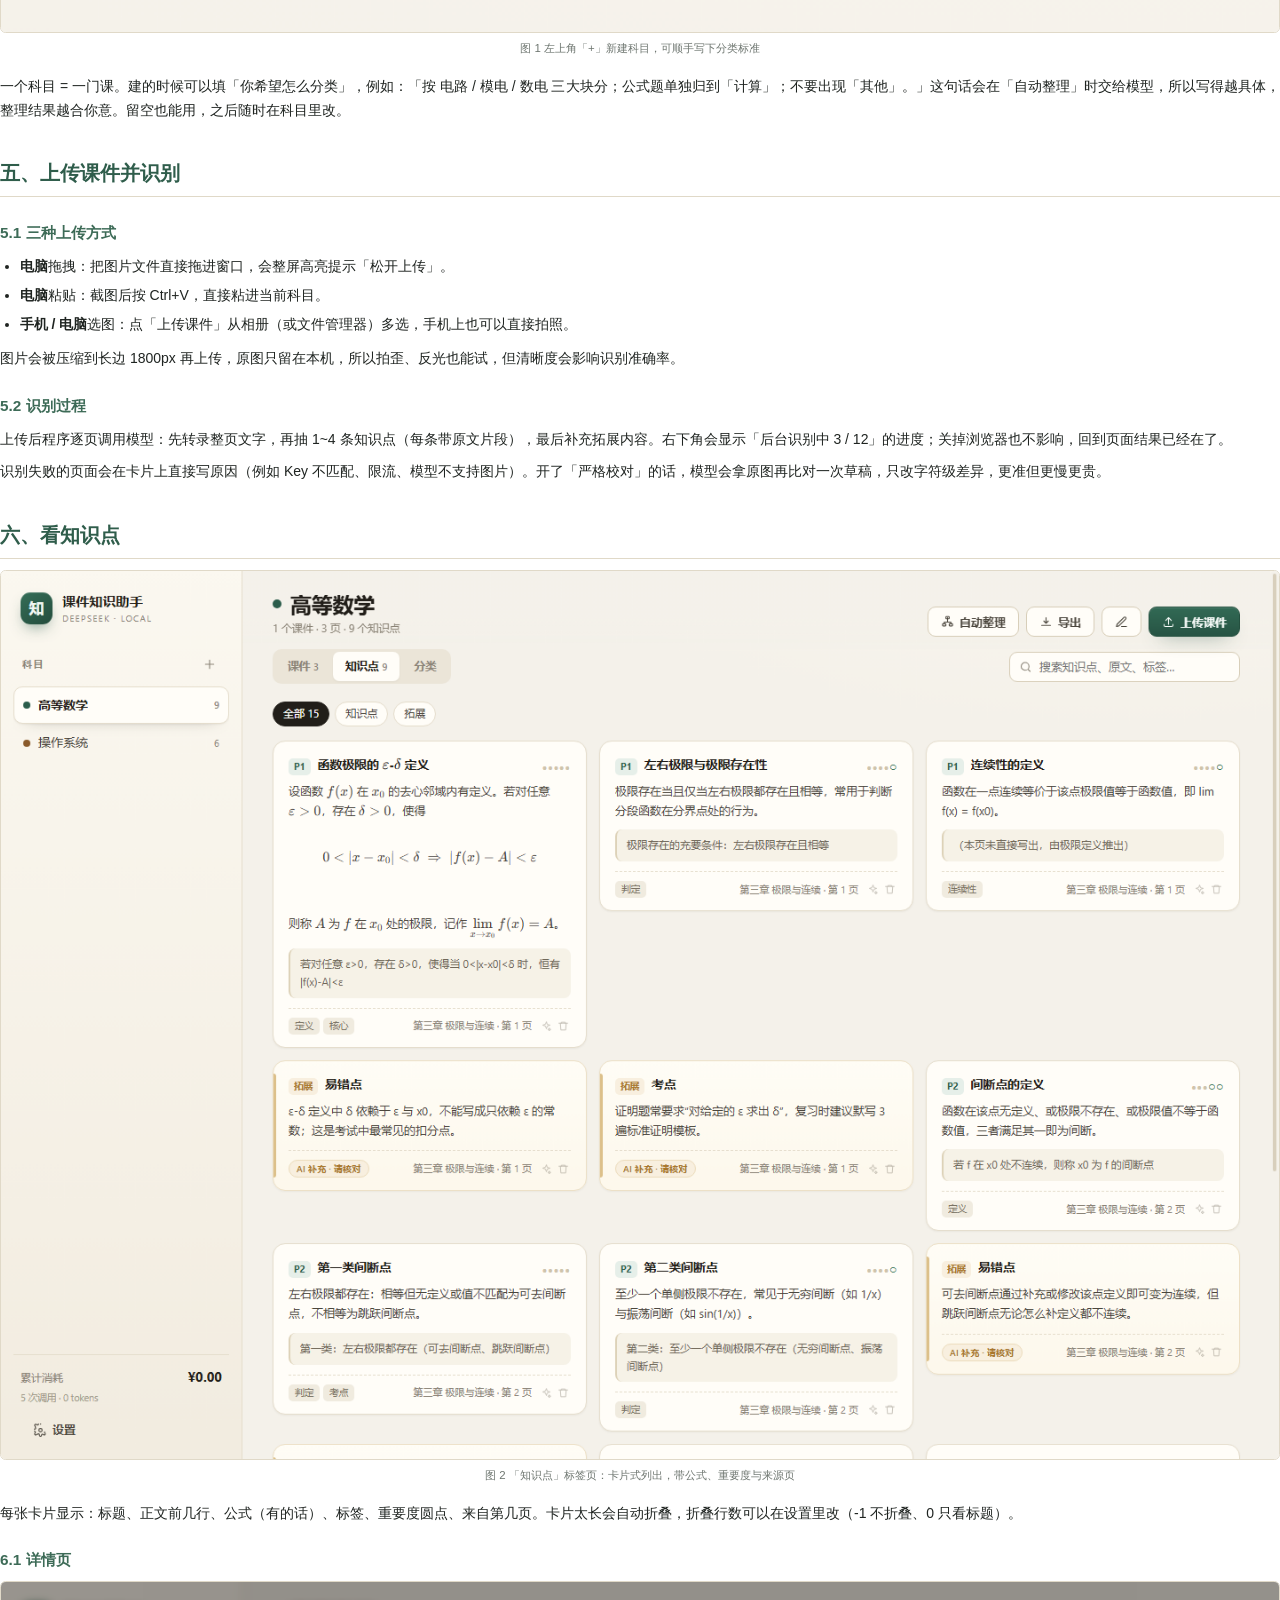
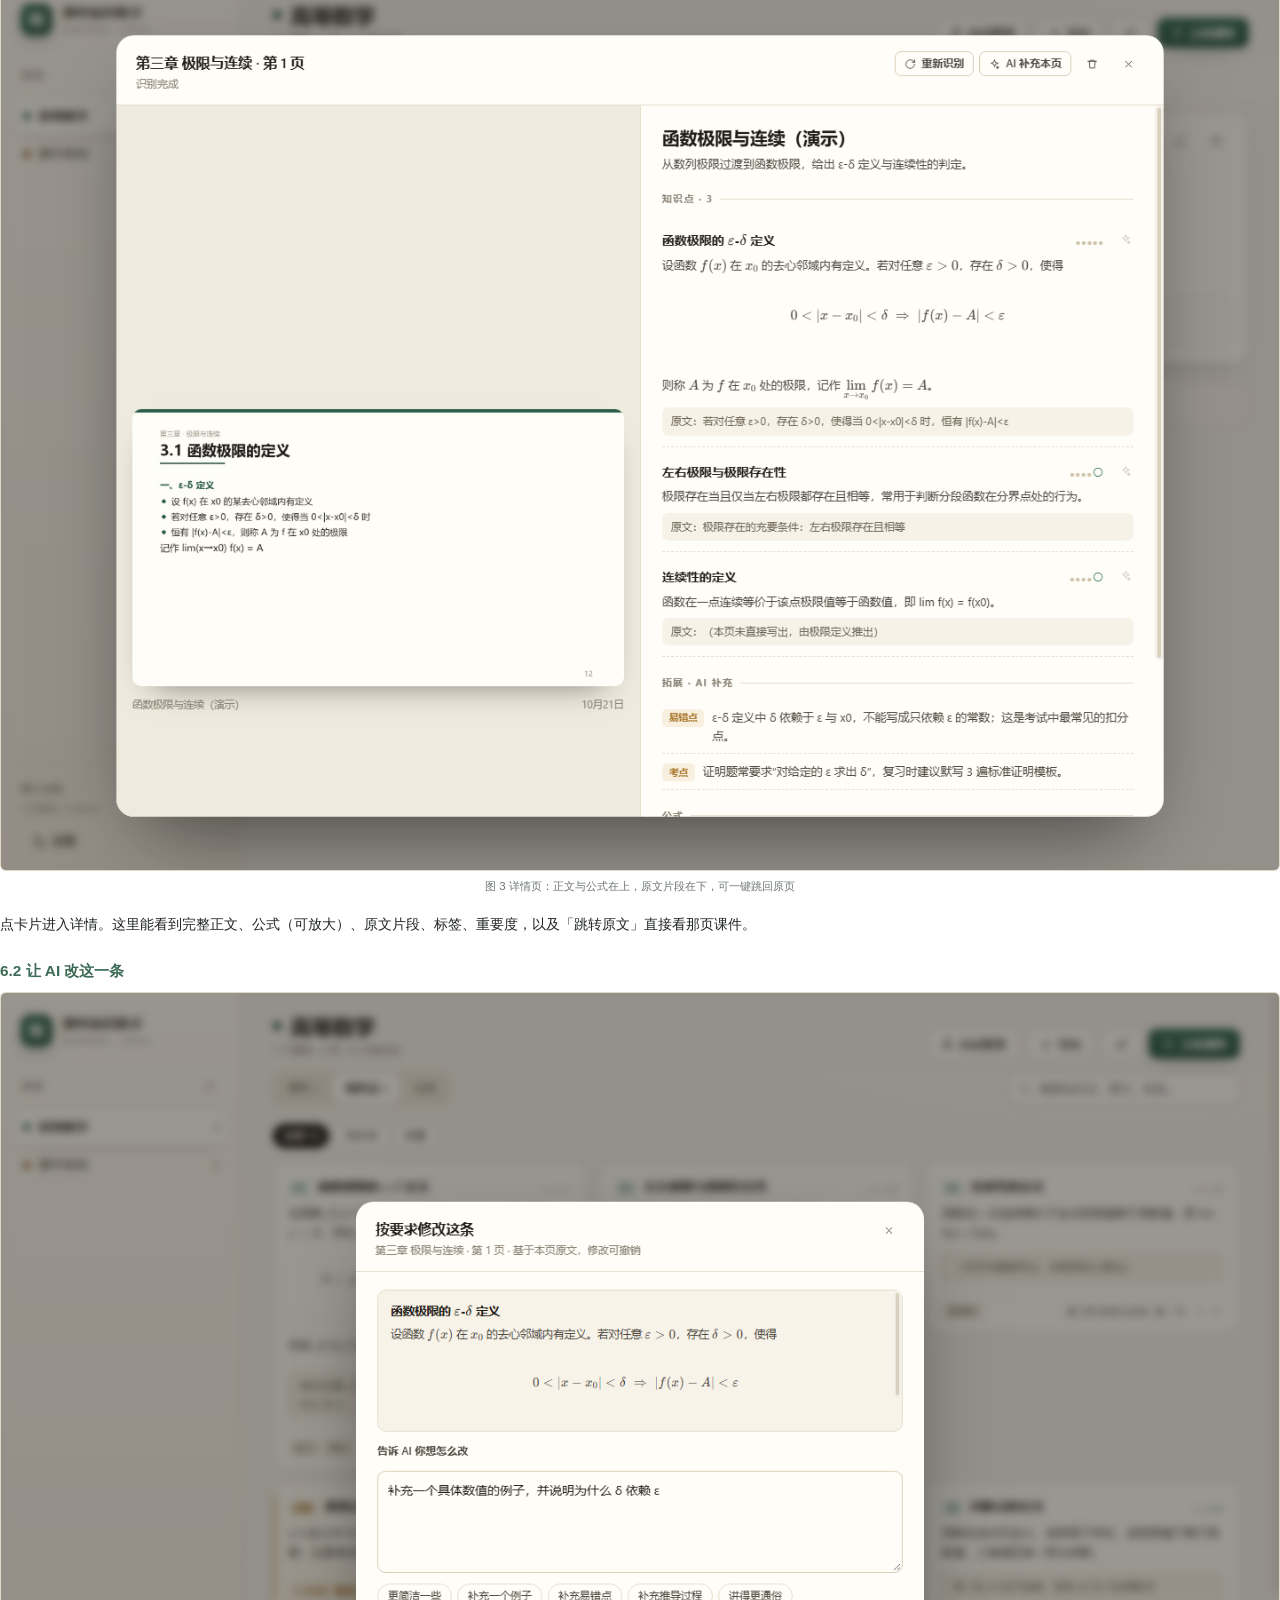
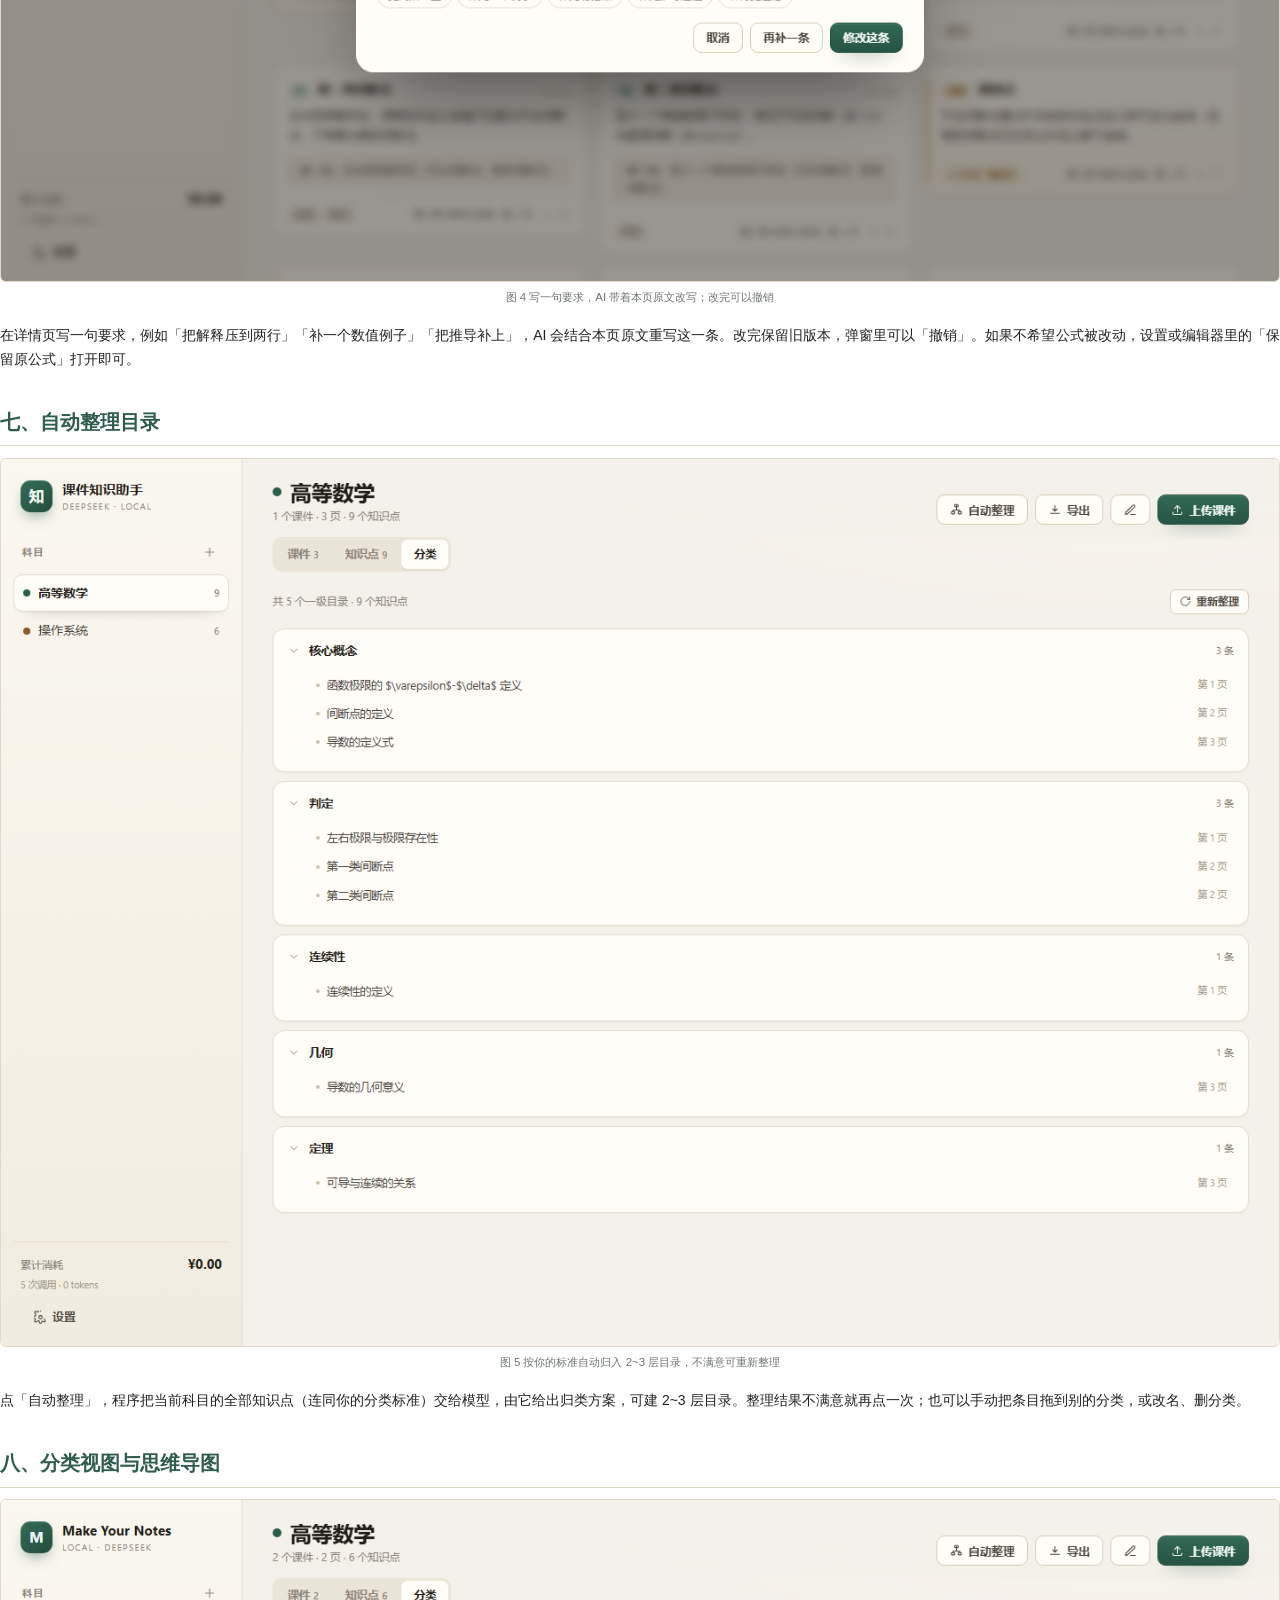
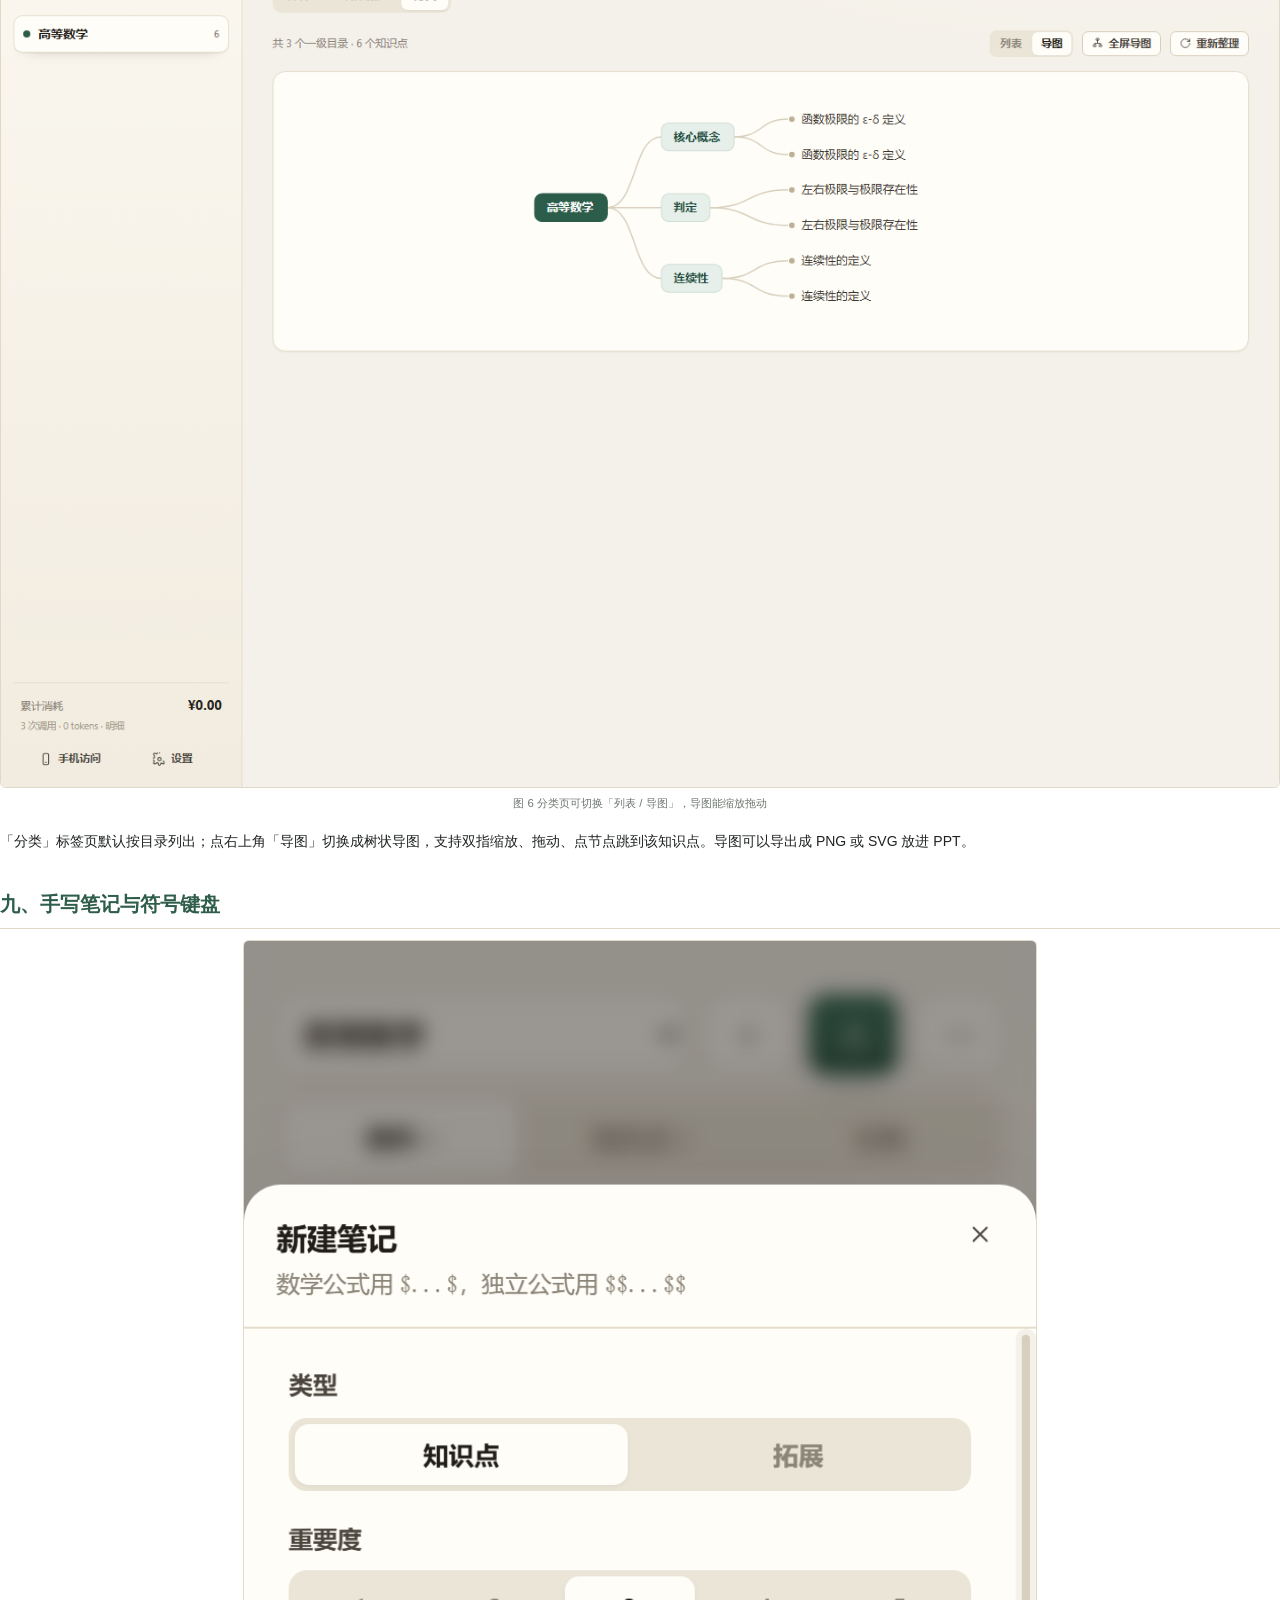
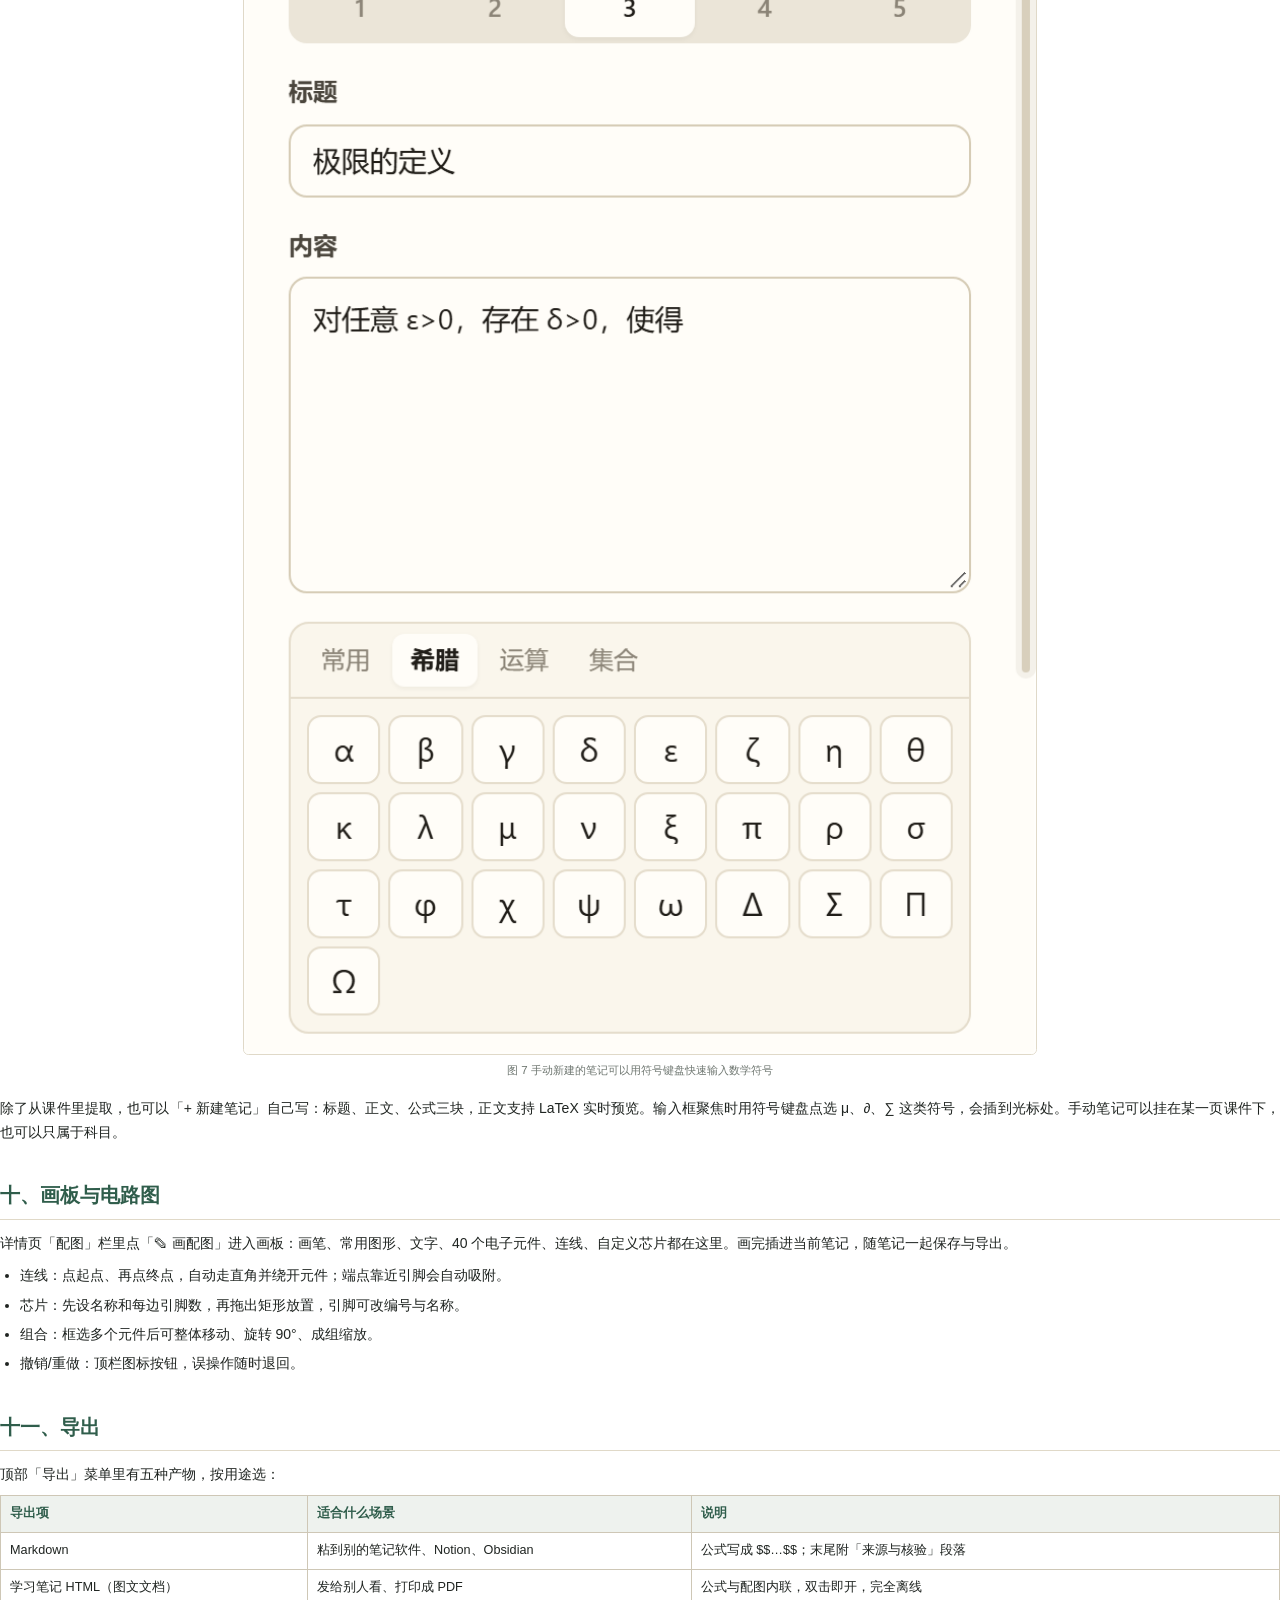
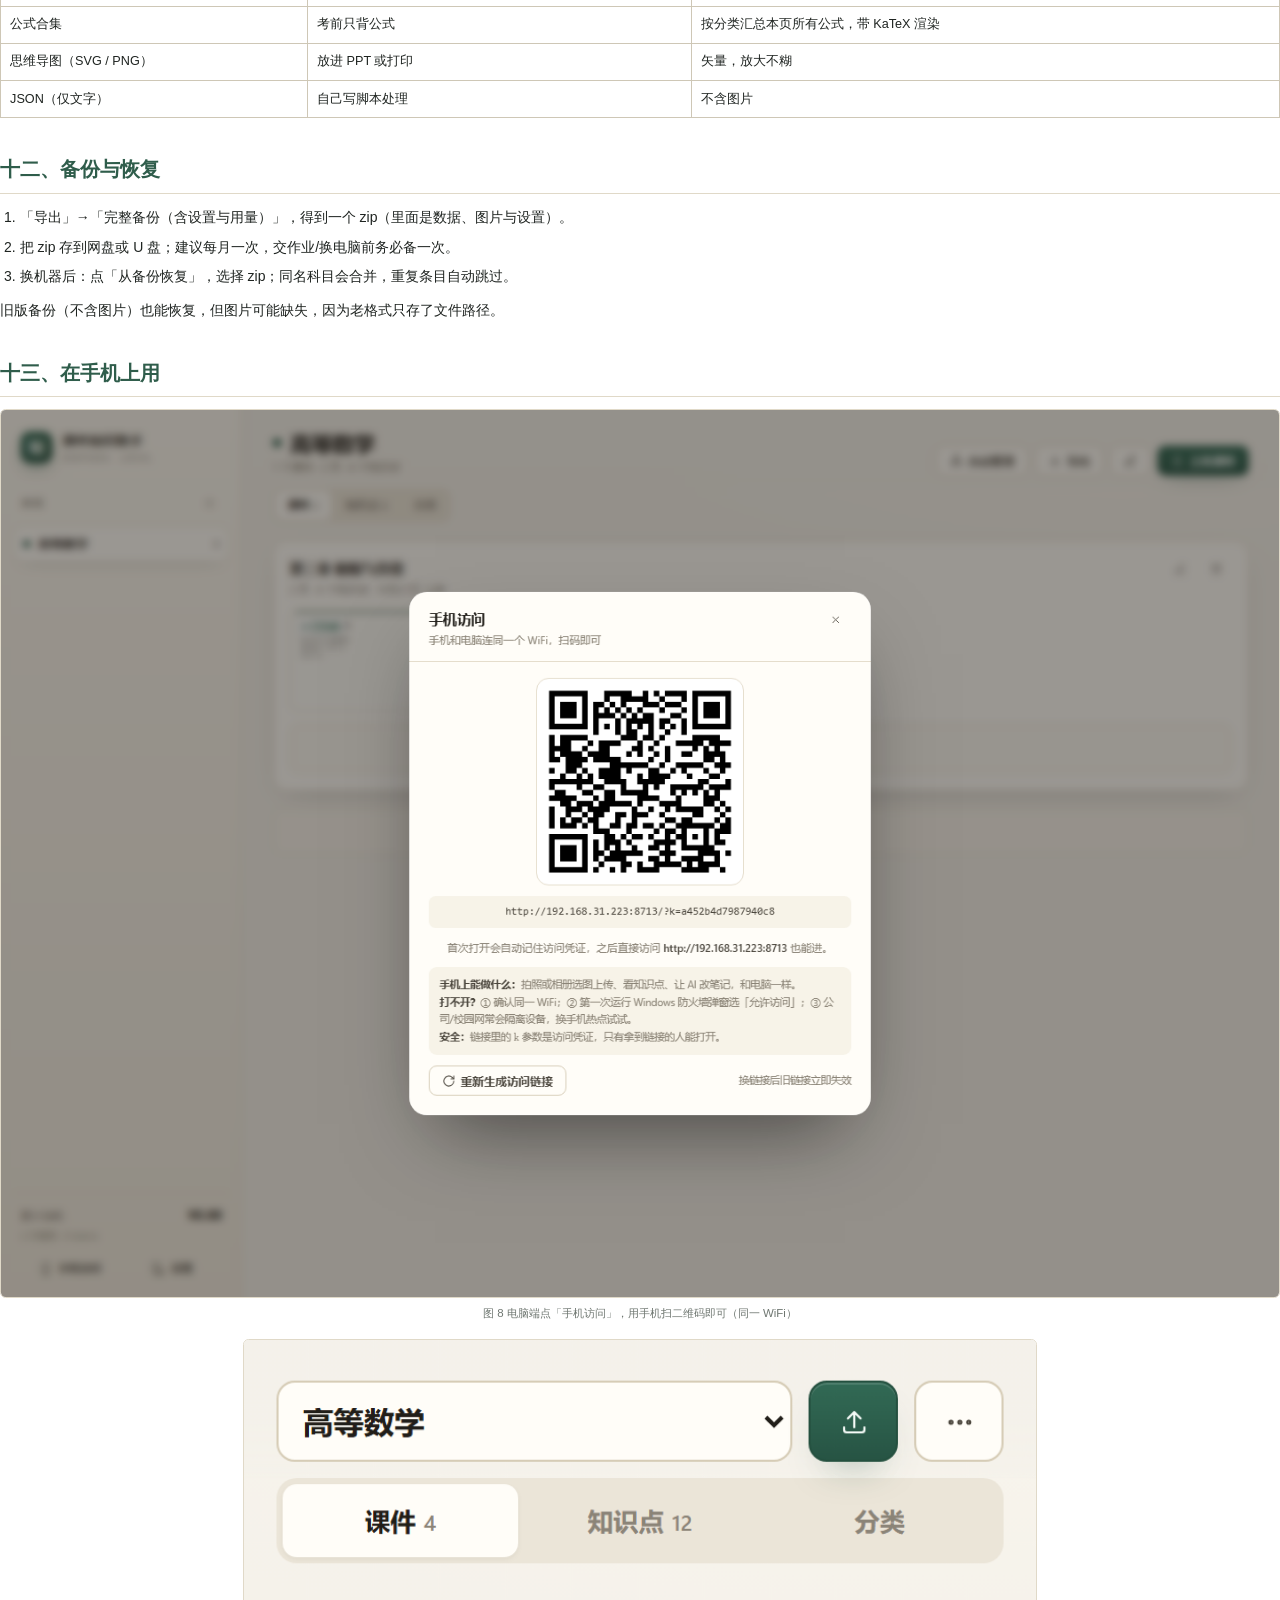
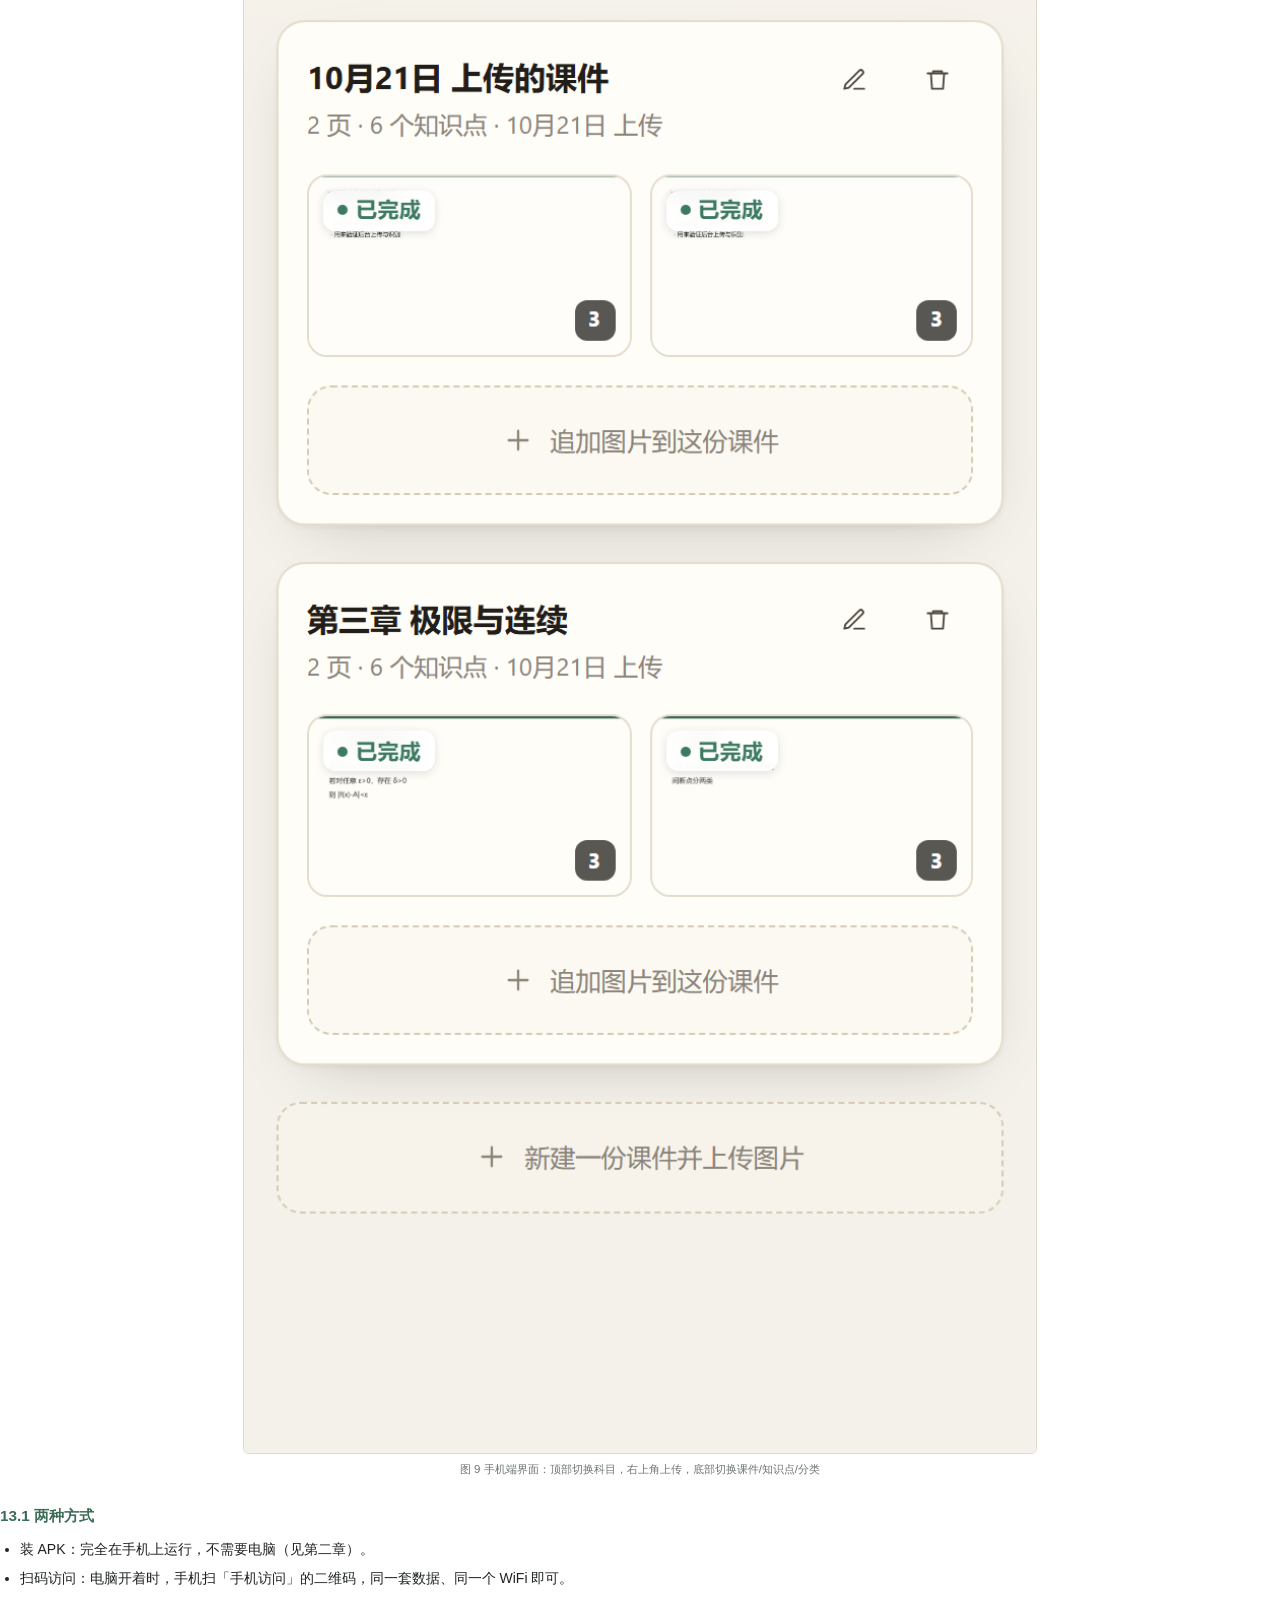
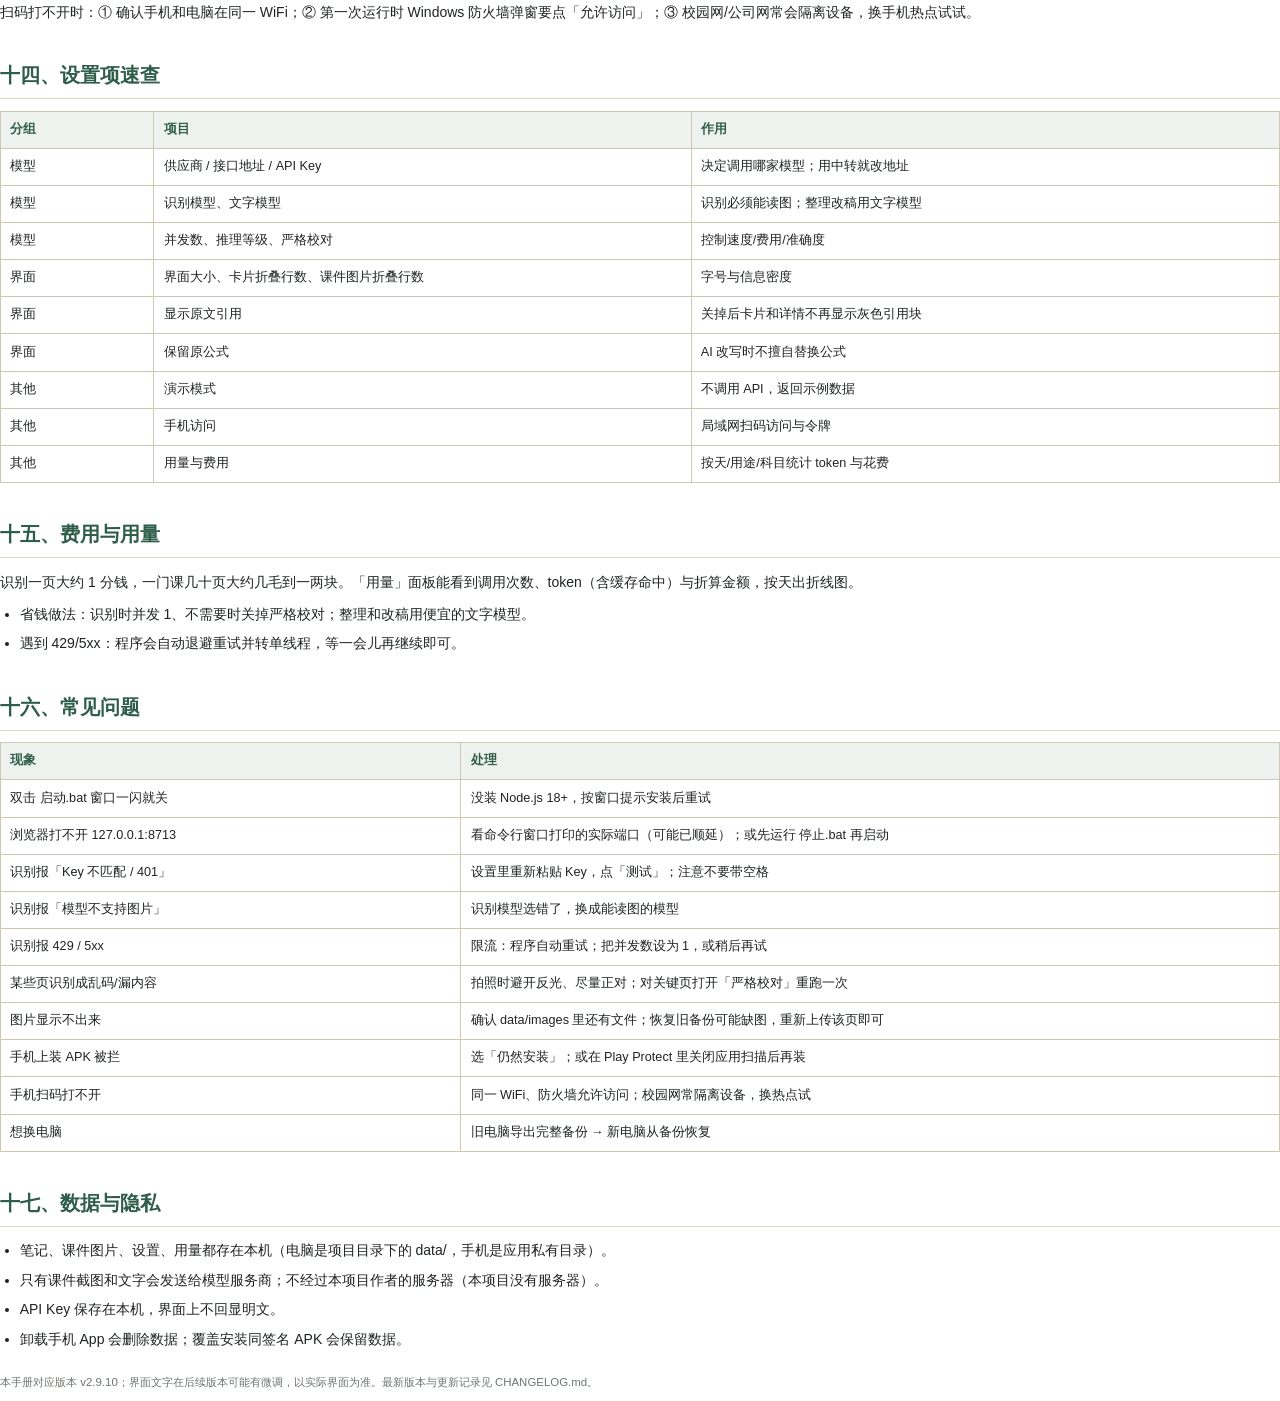
==== commit 6cec7812: "fix(mobile): 手机端不显示 Ctrl+V/拖拽等电脑操作提示，文案按平台分流（v2.10.3 / versionCode 92）" ====
--- a/docs/用户手册.html
+++ b/docs/用户手册.html
@@ -78,7 +78,7 @@
 <p>一个科目 = 一门课。建的时候可以填「你希望怎么分类」，例如：「按 电路 / 模电 / 数电 三大块分；公式题单独归到「计算」；不要出现「其他」。」这句话会在「自动整理」时交给模型，所以写得越具体，整理结果越合你意。留空也能用，之后随时在科目里改。</p>
 <h1>五、上传课件并识别</h1>
 <h2>5.1 三种上传方式</h2>
-<ul><li>拖拽：把图片文件直接拖进窗口，会整屏高亮提示「松开上传」。</li><li>粘贴：截图后按 Ctrl+V，直接粘进当前科目。</li><li>选图：点「上传课件」按钮，从文件管理器多选（一次几十张没问题）。</li></ul>
+<ul><li><b>电脑</b>拖拽：把图片文件直接拖进窗口，会整屏高亮提示「松开上传」。</li><li><b>电脑</b>粘贴：截图后按 Ctrl+V，直接粘进当前科目。</li><li><b>手机 / 电脑</b>选图：点「上传课件」从相册（或文件管理器）多选，手机上也可以直接拍照。</li></ul>
 <p>图片会被压缩到长边 1800px 再上传，原图只留在本机，所以拍歪、反光也能试，但清晰度会影响识别准确率。</p>
 <h2>5.2 识别过程</h2>
 <p>上传后程序逐页调用模型：先转录整页文字，再抽 1~4 条知识点（每条带原文片段），最后补充拓展内容。右下角会显示「后台识别中 3 / 12」的进度；关掉浏览器也不影响，回到页面结果已经在了。</p>
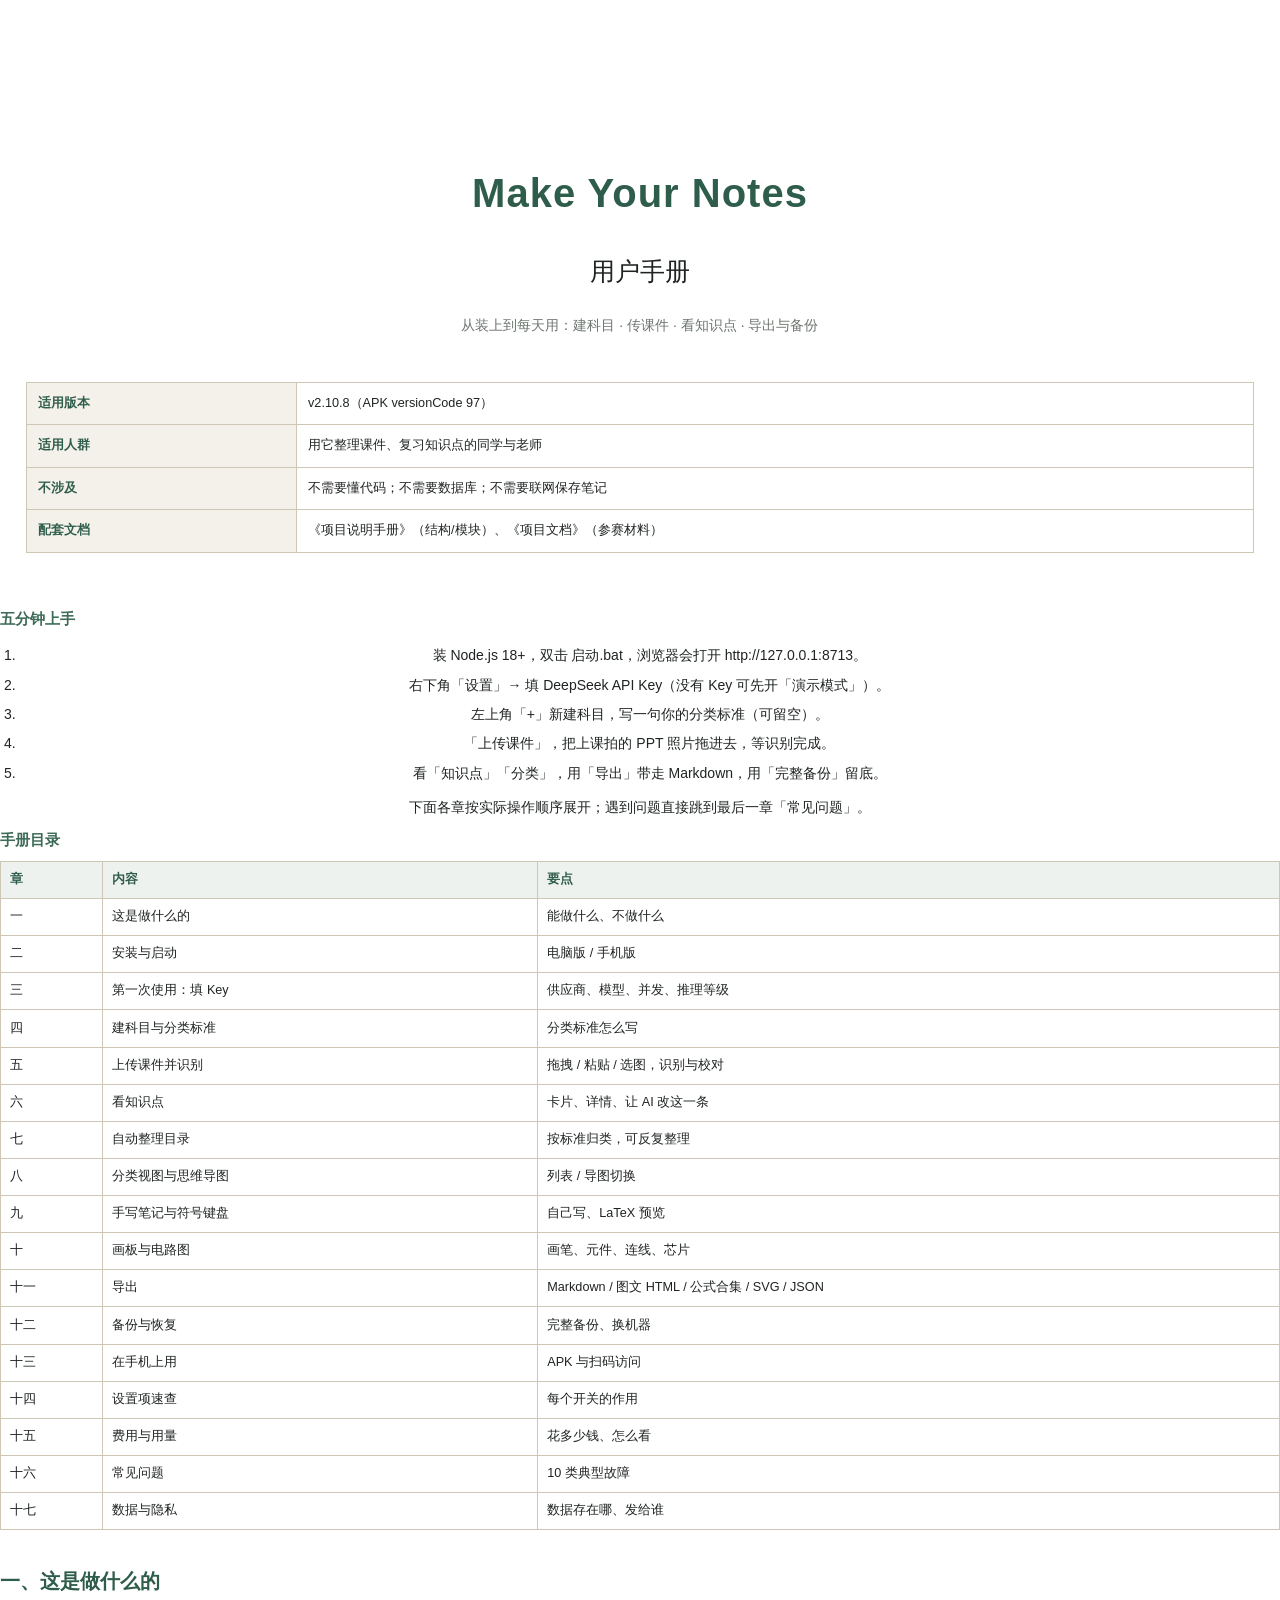
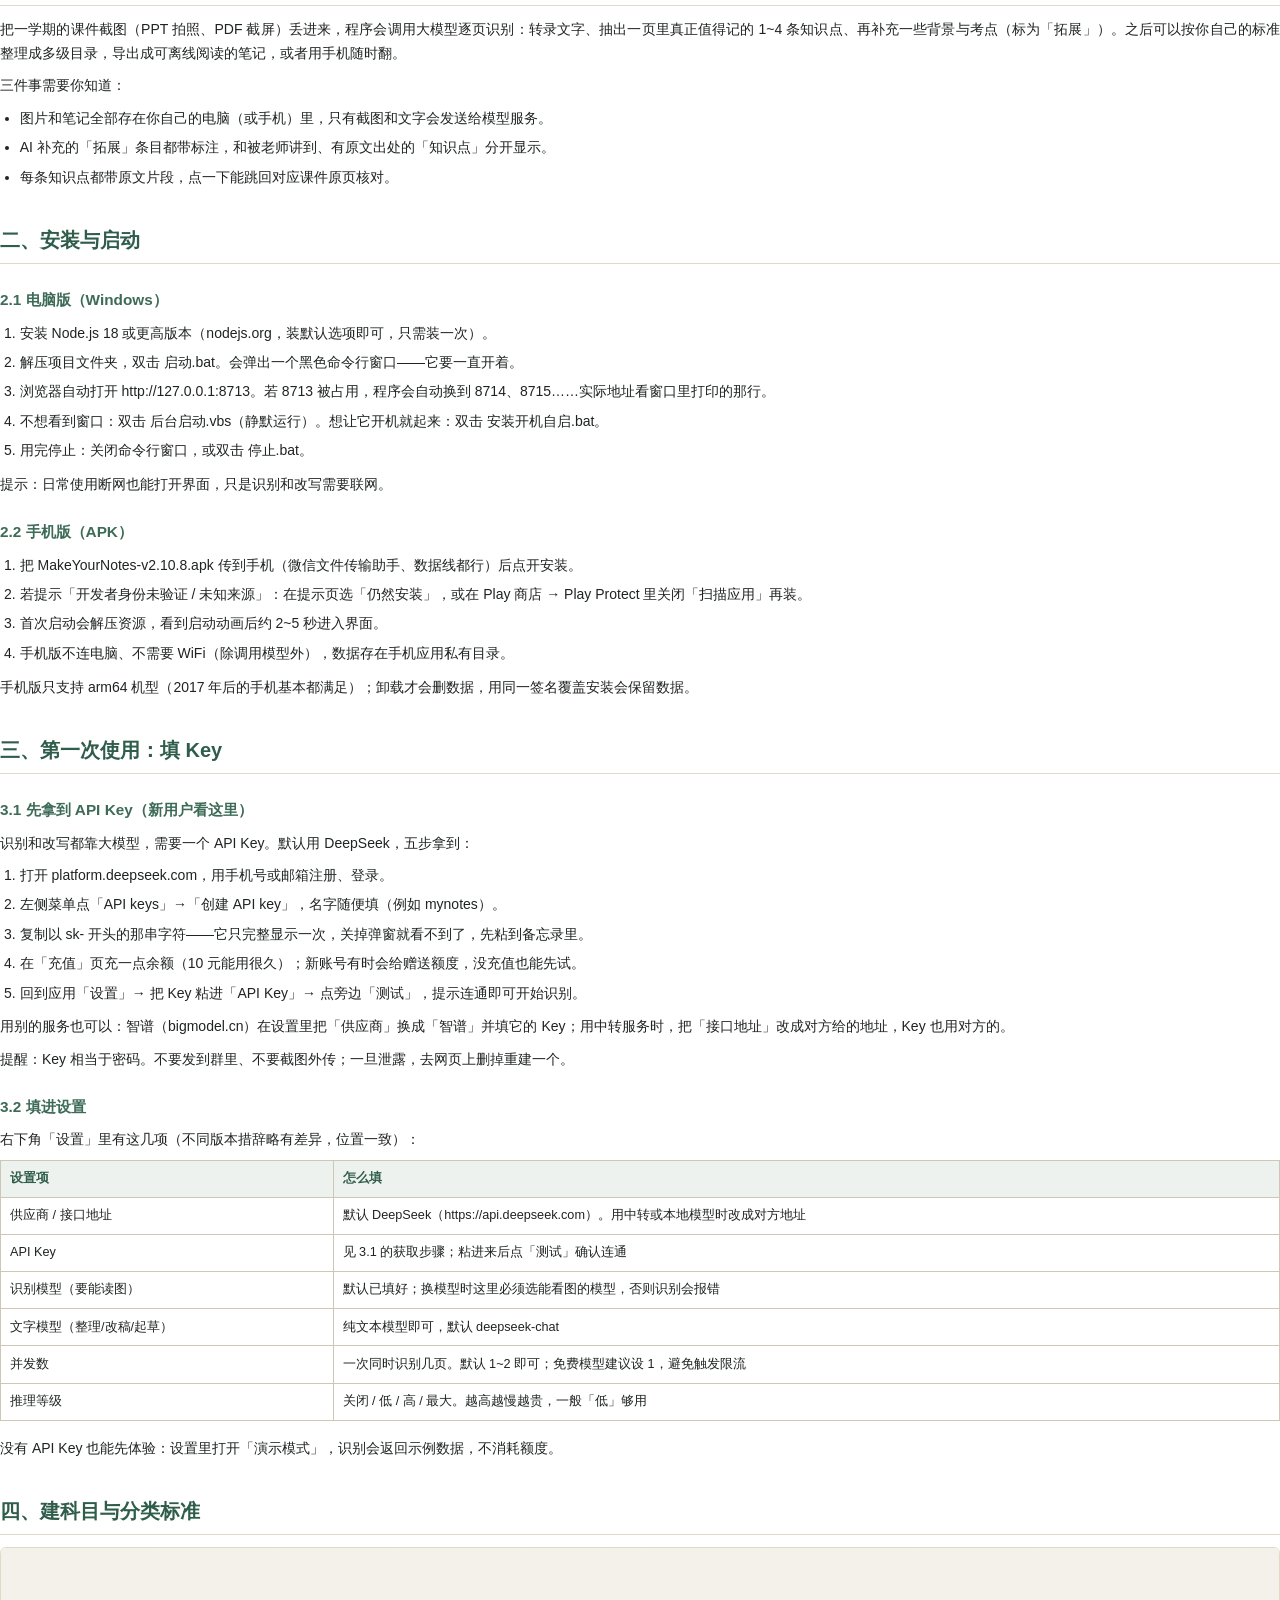
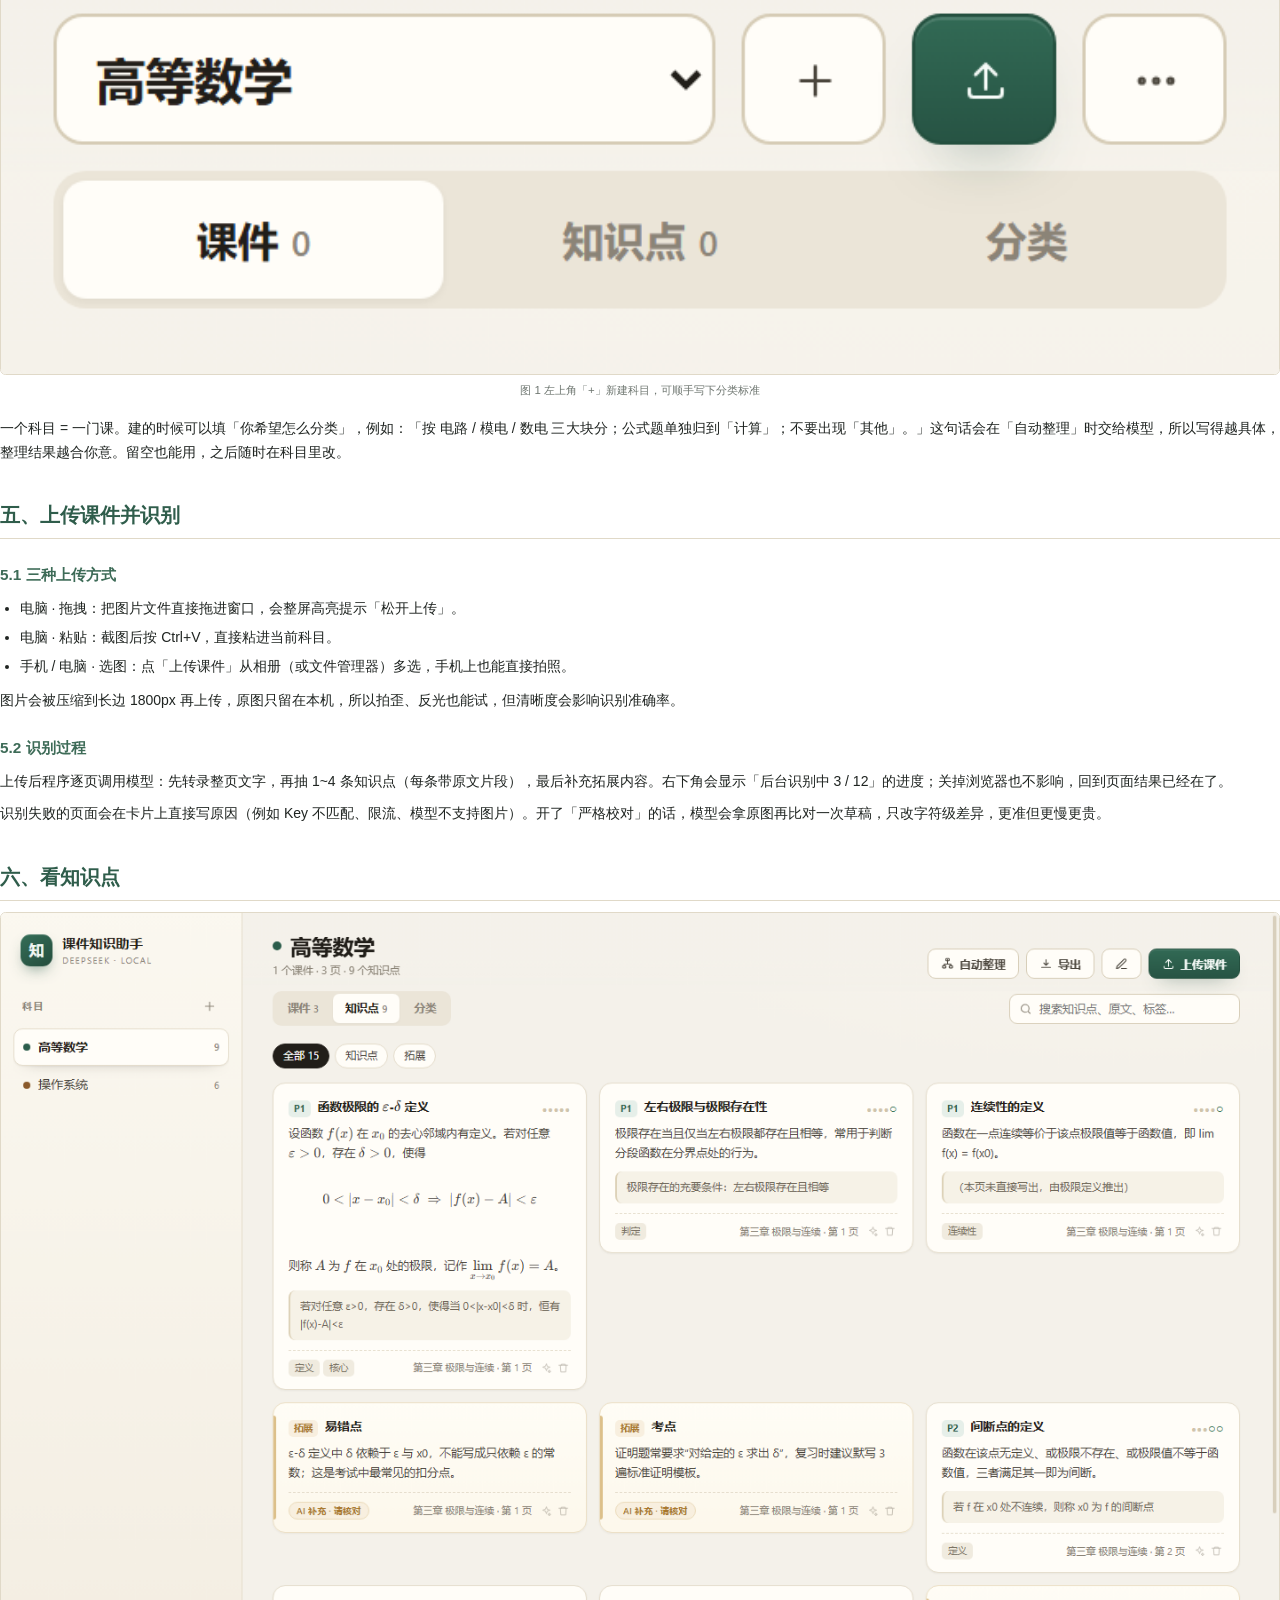
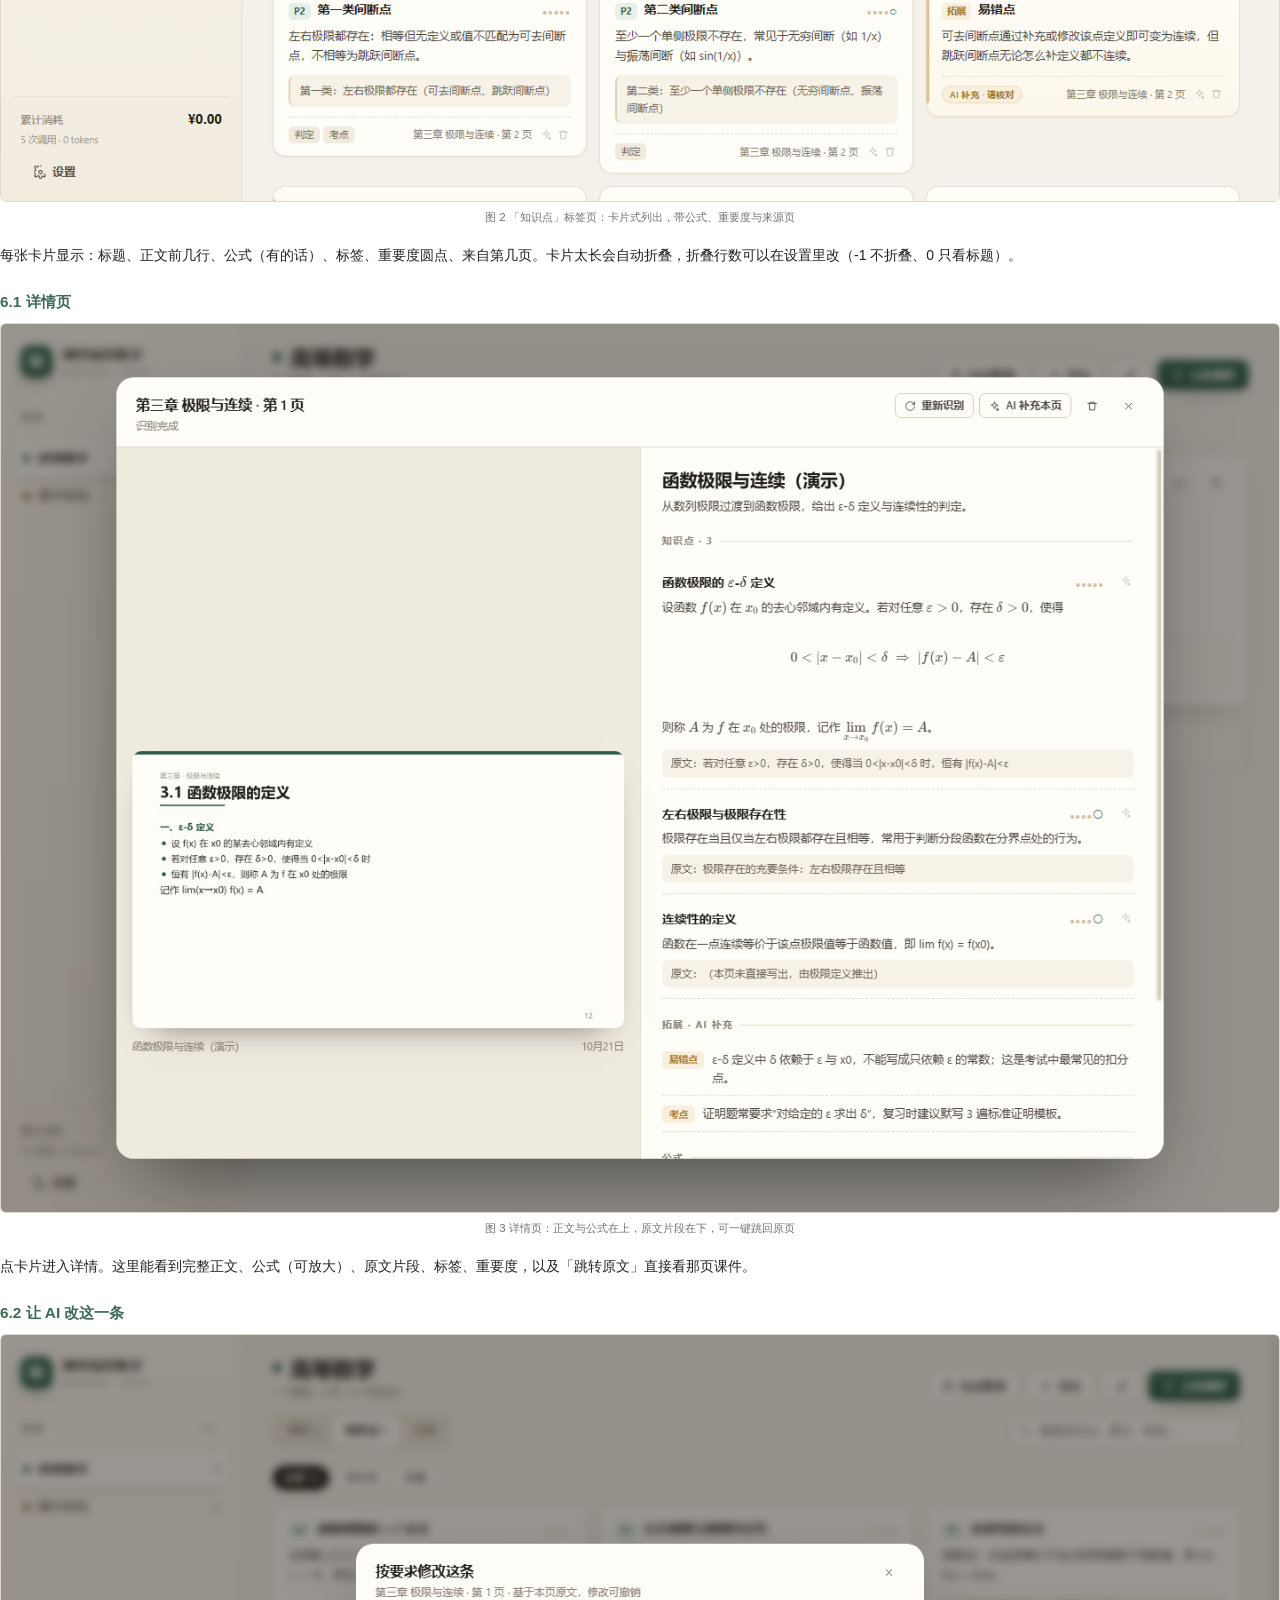
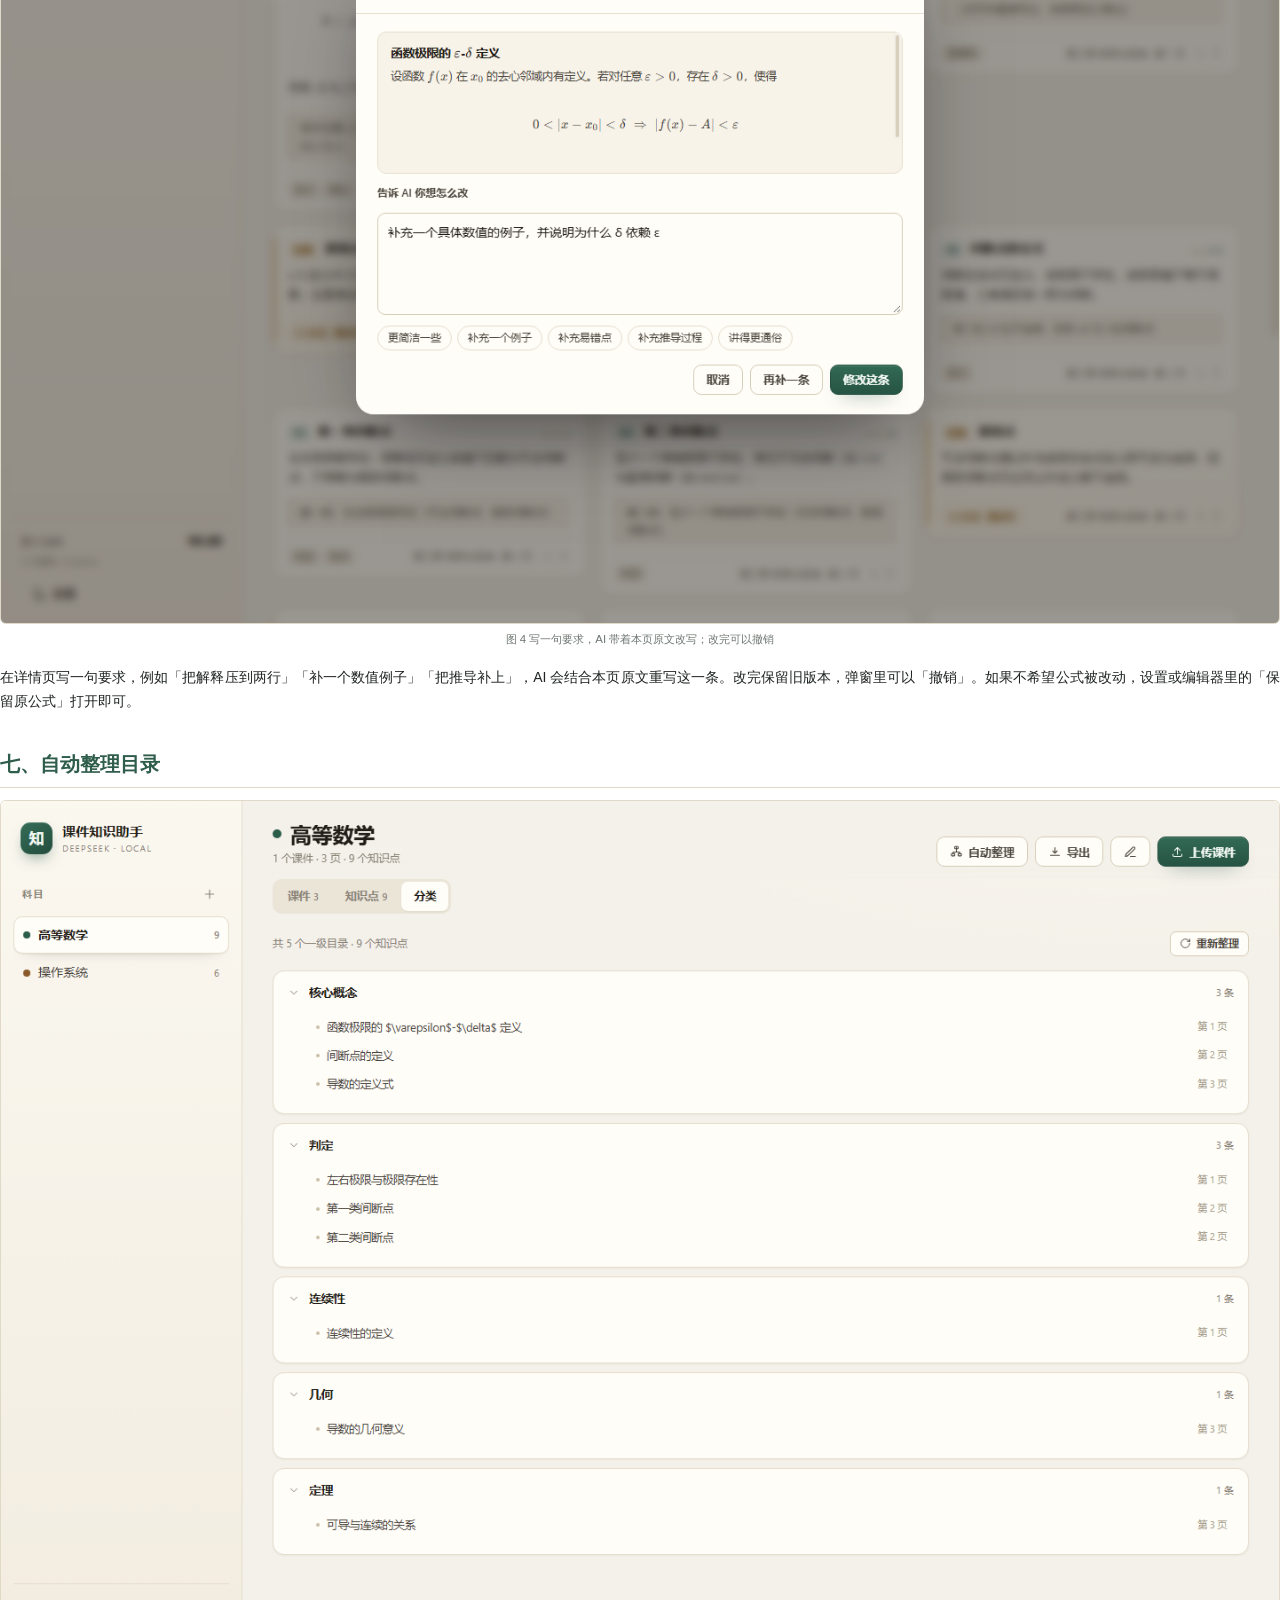
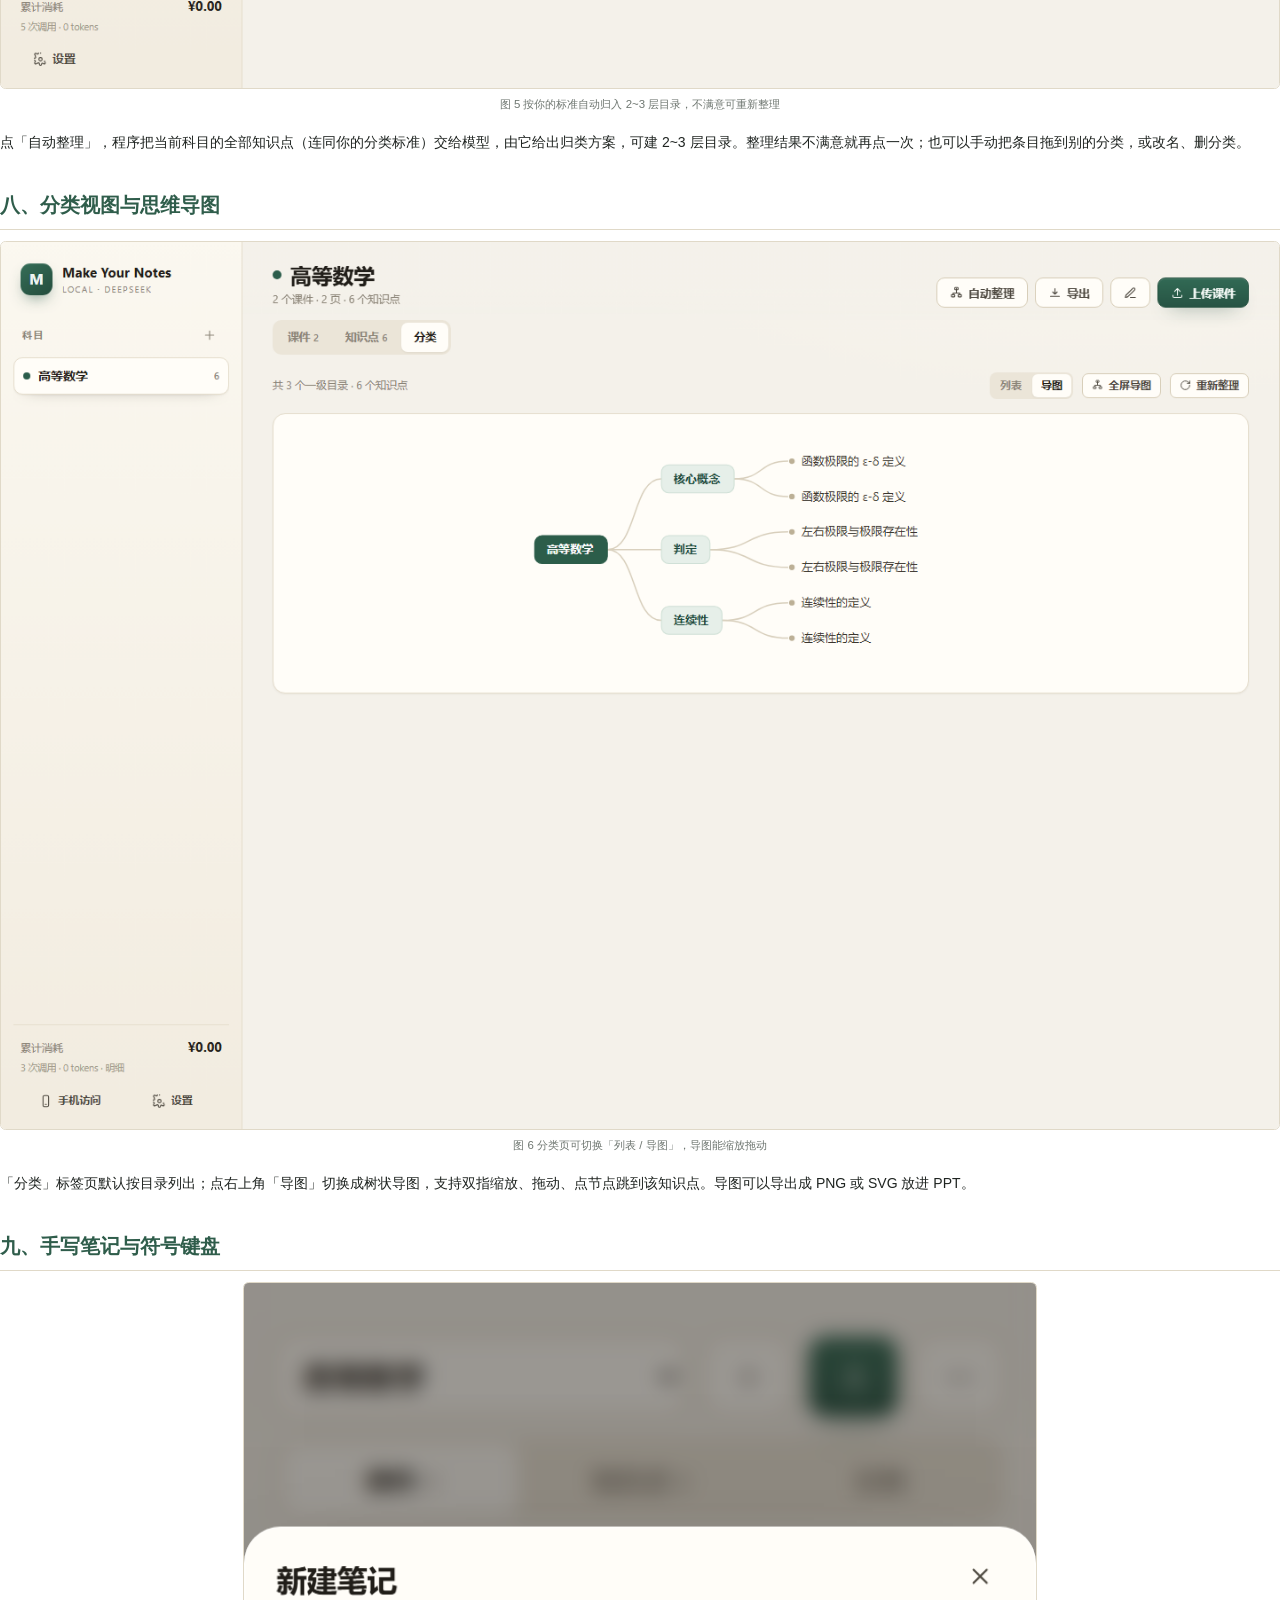
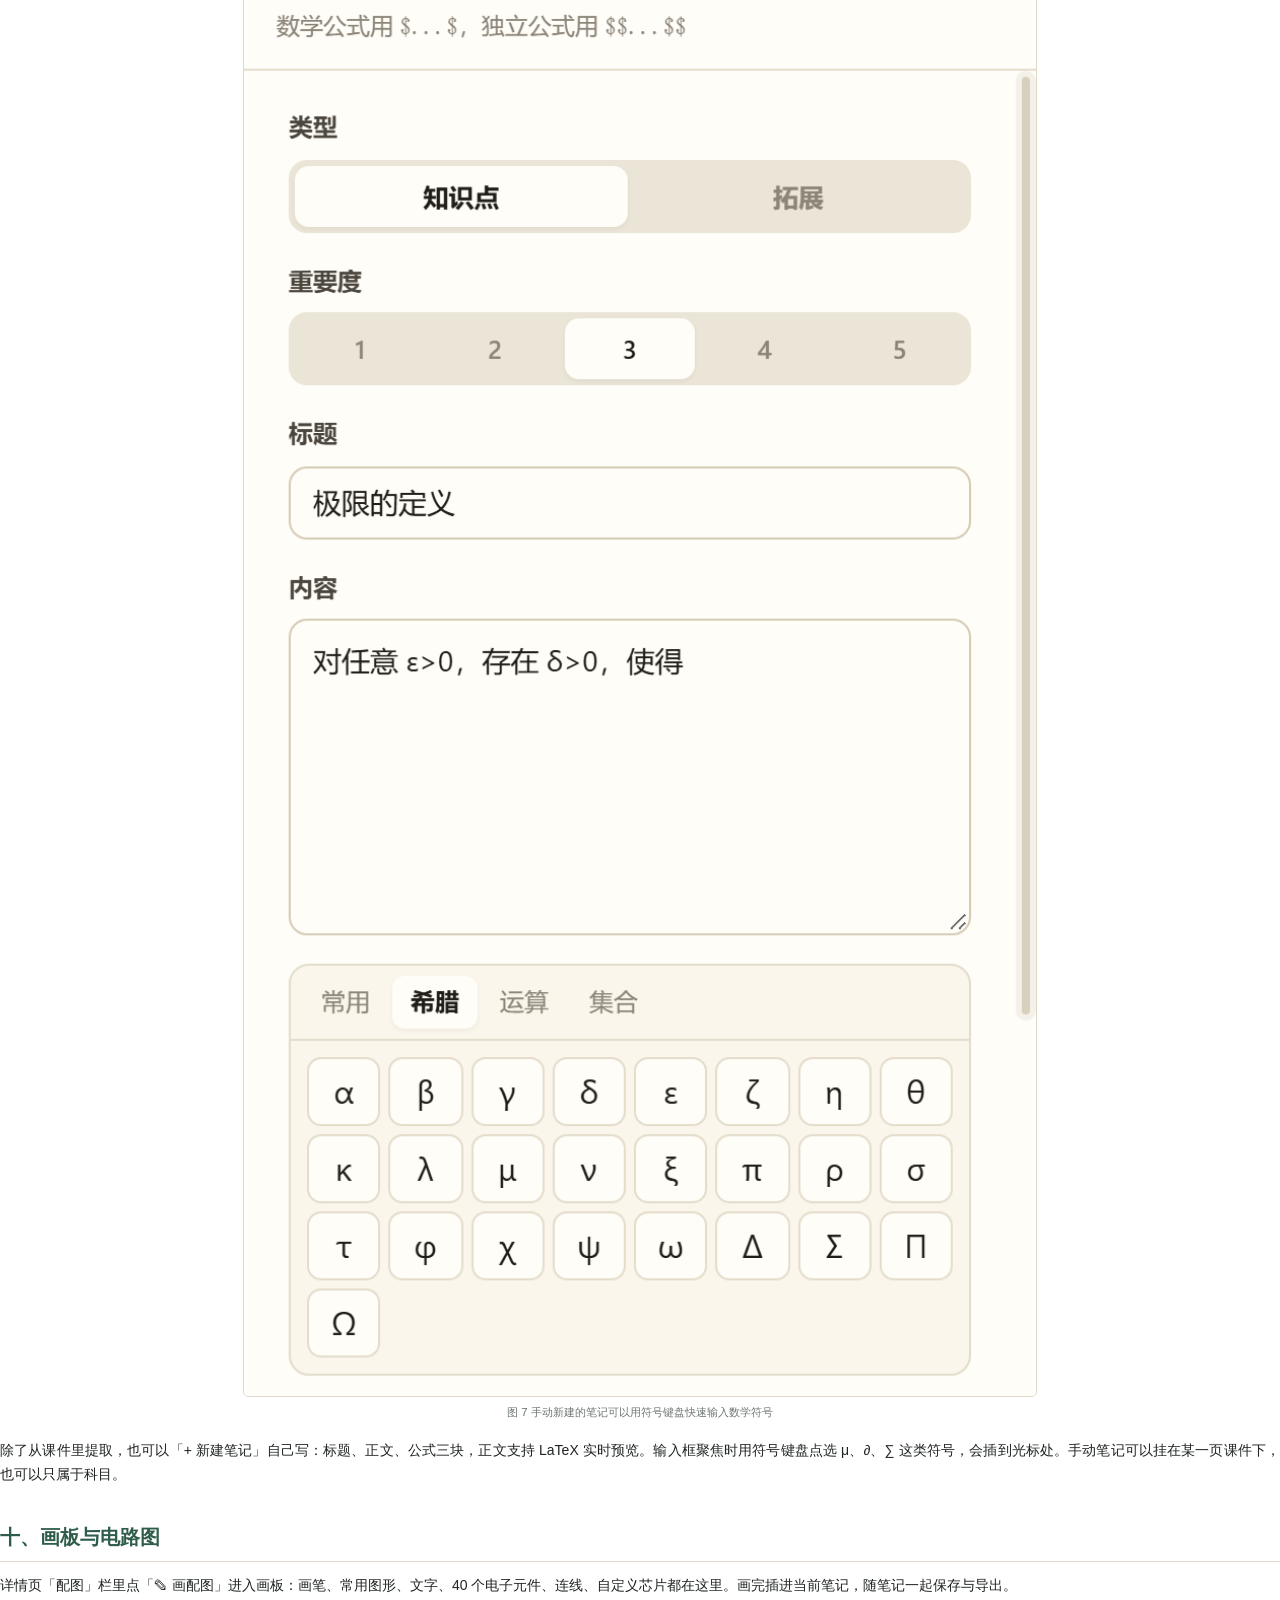
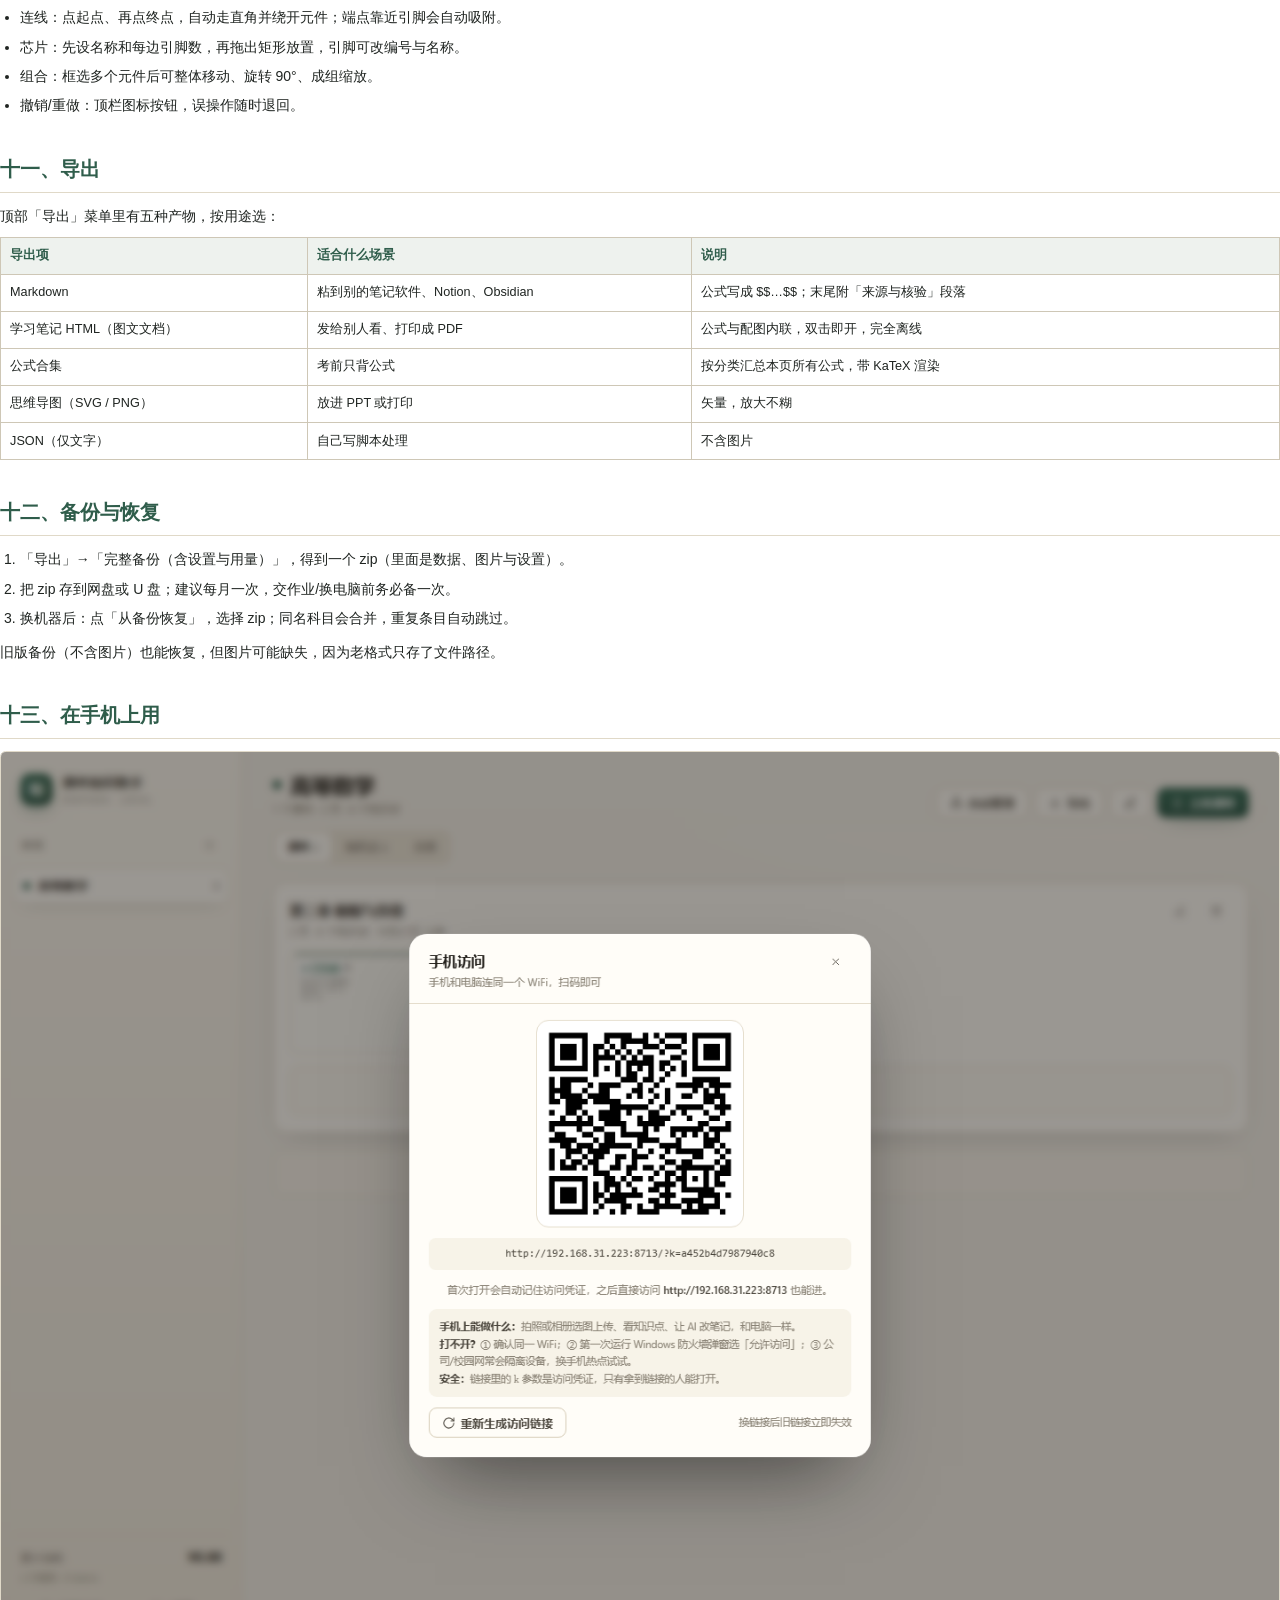
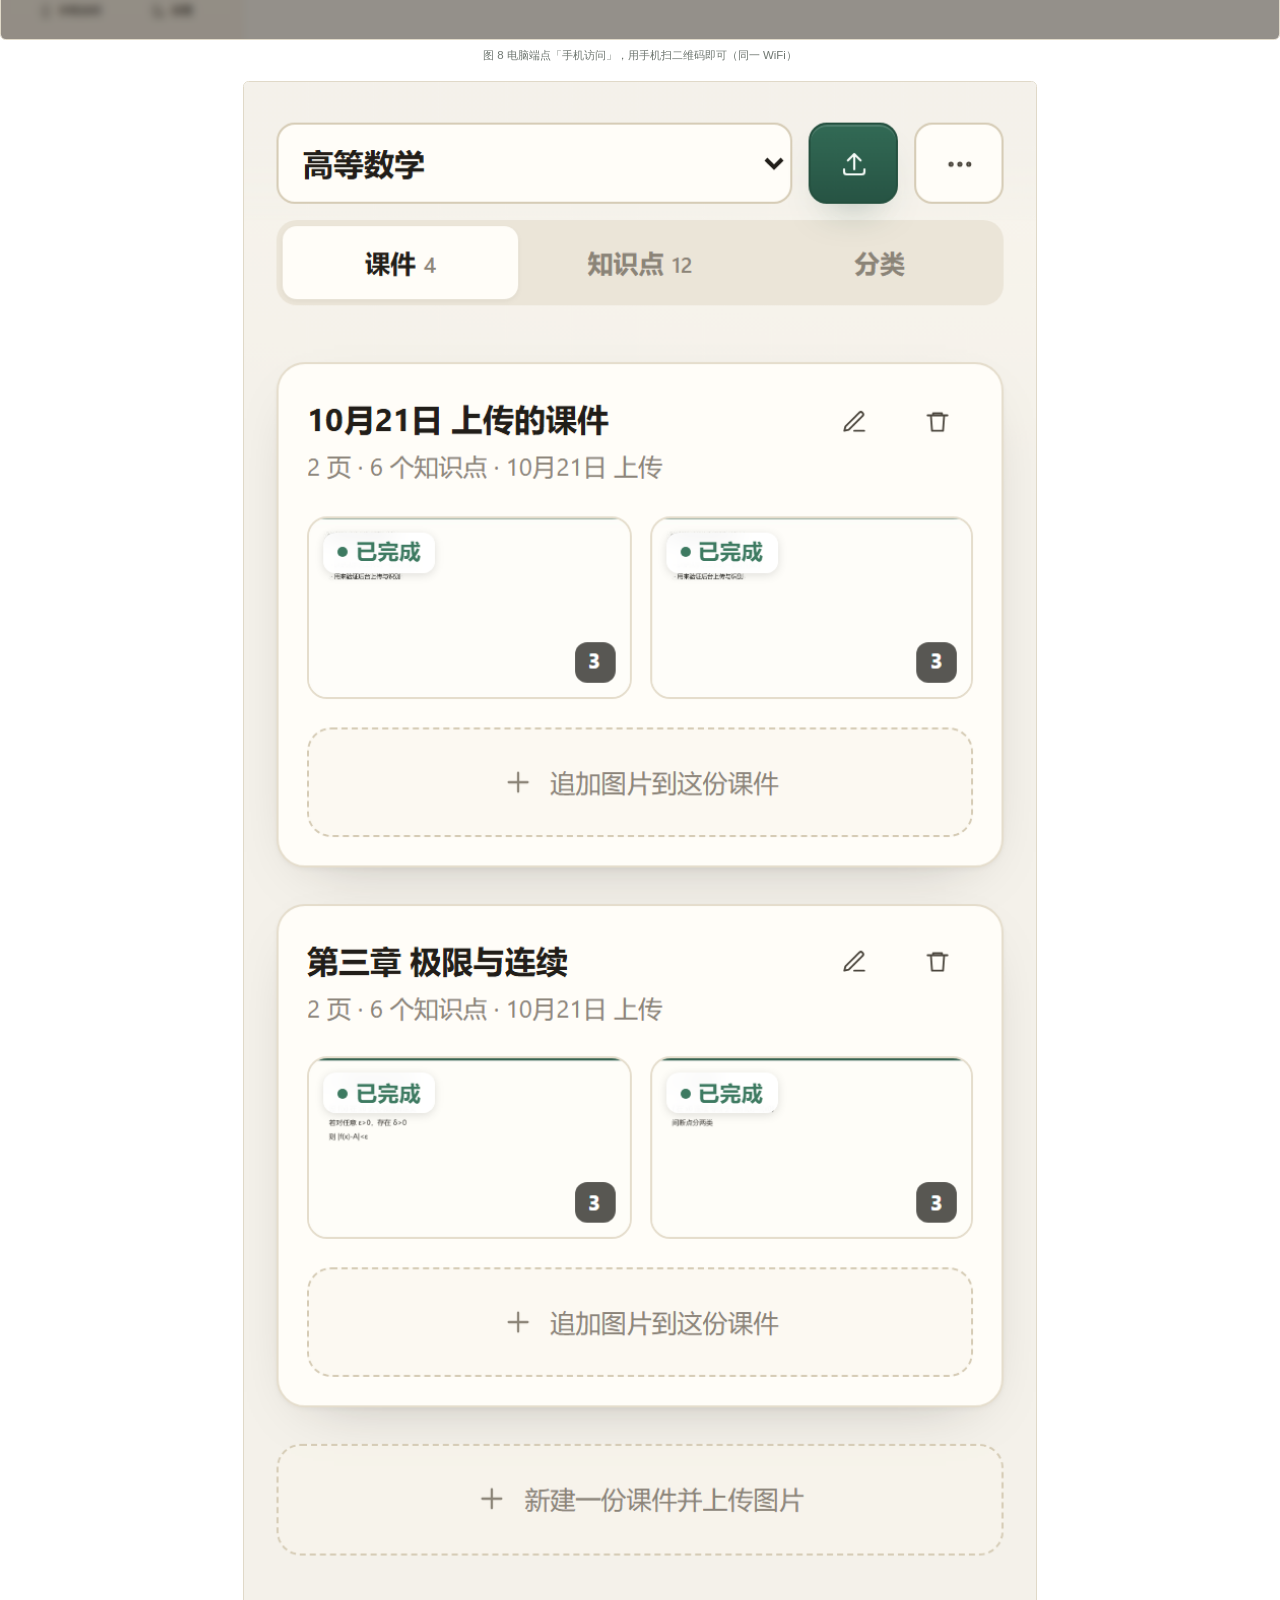
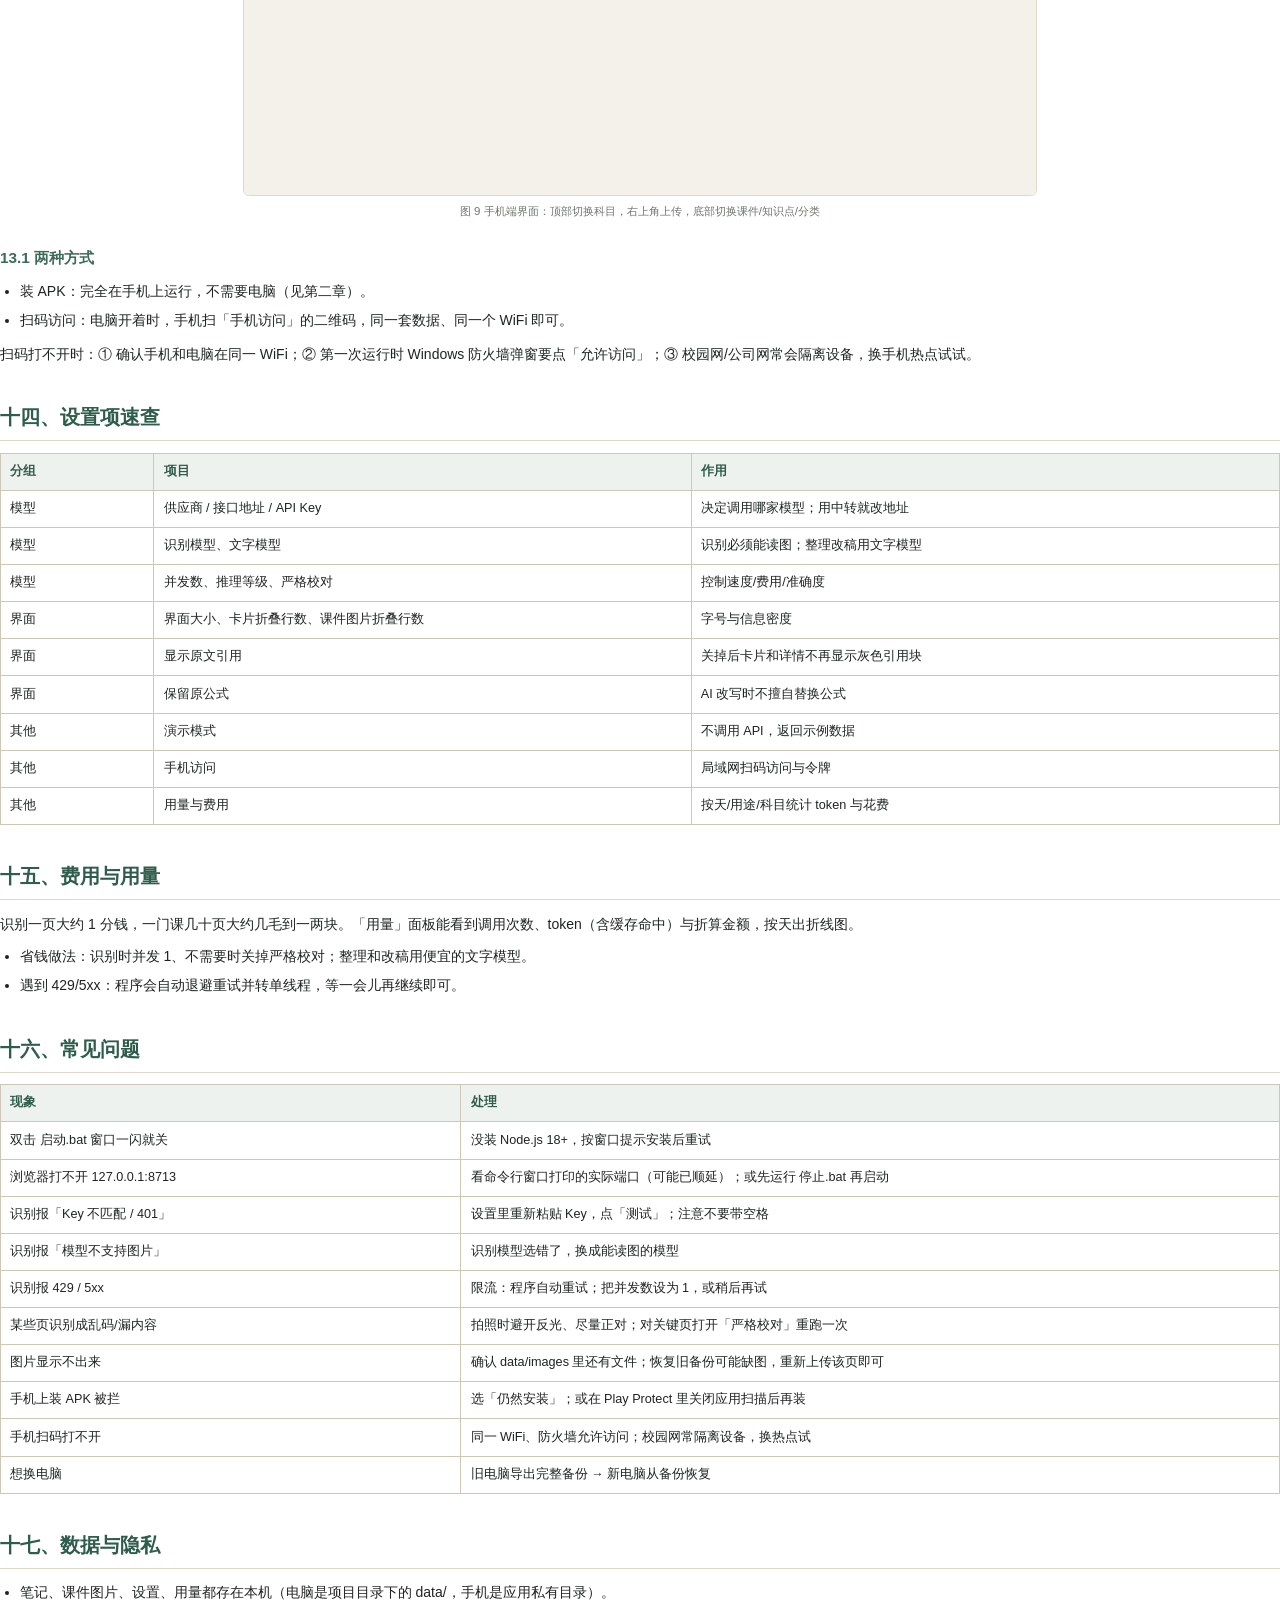
==== commit 5fde422f: "docs(manual): 拆成电脑版/手机版并新增 API Key 获取步骤；应用内手册按平台分流（v2.10.9 / versionCode 98）" ====
--- a/docs/用户手册.html
+++ b/docs/用户手册.html
@@ -49,7 +49,7 @@
 <div class="brand">Make Your Notes</div>
 <div class="doc">用户手册</div>
 <div class="sub">从装上到每天用：建科目 · 传课件 · 看知识点 · 导出与备份</div>
-<table class="meta"><tbody><tr><th>适用版本</th><td>v2.9.10（APK versionCode 83）</td></tr><tr><th>适用人群</th><td>用它整理课件、复习知识点的同学与老师</td></tr><tr><th>不涉及</th><td>不需要懂代码；不需要数据库；不需要联网保存笔记</td></tr><tr><th>配套文档</th><td>《项目说明手册》（结构/模块）、《项目文档》（参赛材料）</td></tr></tbody></table>
+<table class="meta"><tbody><tr><th>适用版本</th><td>v2.10.8（APK versionCode 97）</td></tr><tr><th>适用人群</th><td>用它整理课件、复习知识点的同学与老师</td></tr><tr><th>不涉及</th><td>不需要懂代码；不需要数据库；不需要联网保存笔记</td></tr><tr><th>配套文档</th><td>《项目说明手册》（结构/模块）、《项目文档》（参赛材料）</td></tr></tbody></table>
 <h2 class="cover-h">五分钟上手</h2>
 <ol><li>装 Node.js 18+，双击 启动.bat，浏览器会打开 http://127.0.0.1:8713。</li><li>右下角「设置」→ 填 DeepSeek API Key（没有 Key 可先开「演示模式」）。</li><li>左上角「+」新建科目，写一句你的分类标准（可留空）。</li><li>「上传课件」，把上课拍的 PPT 照片拖进去，等识别完成。</li><li>看「知识点」「分类」，用「导出」带走 Markdown，用「完整备份」留底。</li></ol>
 <p>下面各章按实际操作顺序展开；遇到问题直接跳到最后一章「常见问题」。</p>
@@ -67,18 +67,24 @@
 <ol><li>安装 Node.js 18 或更高版本（nodejs.org，装默认选项即可，只需装一次）。</li><li>解压项目文件夹，双击 启动.bat。会弹出一个黑色命令行窗口——它要一直开着。</li><li>浏览器自动打开 http://127.0.0.1:8713。若 8713 被占用，程序会自动换到 8714、8715……实际地址看窗口里打印的那行。</li><li>不想看到窗口：双击 后台启动.vbs（静默运行）。想让它开机就起来：双击 安装开机自启.bat。</li><li>用完停止：关闭命令行窗口，或双击 停止.bat。</li></ol>
 <p>提示：日常使用断网也能打开界面，只是识别和改写需要联网。</p>
 <h2>2.2 手机版（APK）</h2>
-<ol><li>把 MakeYourNotes-v2.9.10.apk 传到手机（微信文件传输助手、数据线都行）后点开安装。</li><li>若提示「开发者身份未验证 / 未知来源」：在提示页选「仍然安装」，或在 Play 商店 → Play Protect 里关闭「扫描应用」再装。</li><li>首次启动会解压资源，看到启动动画后约 2~5 秒进入界面。</li><li>手机版不连电脑、不需要 WiFi（除调用模型外），数据存在手机应用私有目录。</li></ol>
+<ol><li>把 MakeYourNotes-v2.10.8.apk 传到手机（微信文件传输助手、数据线都行）后点开安装。</li><li>若提示「开发者身份未验证 / 未知来源」：在提示页选「仍然安装」，或在 Play 商店 → Play Protect 里关闭「扫描应用」再装。</li><li>首次启动会解压资源，看到启动动画后约 2~5 秒进入界面。</li><li>手机版不连电脑、不需要 WiFi（除调用模型外），数据存在手机应用私有目录。</li></ol>
 <p>手机版只支持 arm64 机型（2017 年后的手机基本都满足）；卸载才会删数据，用同一签名覆盖安装会保留数据。</p>
 <h1>三、第一次使用：填 Key</h1>
+<h2>3.1 先拿到 API Key（新用户看这里）</h2>
+<p>识别和改写都靠大模型，需要一个 API Key。默认用 DeepSeek，五步拿到：</p>
+<ol><li>打开 platform.deepseek.com，用手机号或邮箱注册、登录。</li><li>左侧菜单点「API keys」→「创建 API key」，名字随便填（例如 mynotes）。</li><li>复制以 sk- 开头的那串字符——它只完整显示一次，关掉弹窗就看不到了，先粘到备忘录里。</li><li>在「充值」页充一点余额（10 元能用很久）；新账号有时会给赠送额度，没充值也能先试。</li><li>回到应用「设置」→ 把 Key 粘进「API Key」→ 点旁边「测试」，提示连通即可开始识别。</li></ol>
+<p>用别的服务也可以：智谱（bigmodel.cn）在设置里把「供应商」换成「智谱」并填它的 Key；用中转服务时，把「接口地址」改成对方给的地址，Key 也用对方的。</p>
+<p>提醒：Key 相当于密码。不要发到群里、不要截图外传；一旦泄露，去网页上删掉重建一个。</p>
+<h2>3.2 填进设置</h2>
 <p>右下角「设置」里有这几项（不同版本措辞略有差异，位置一致）：</p>
-<table><colgroup><col style="width:26%"><col style="width:74%"></colgroup><thead><tr><th>设置项</th><th>怎么填</th></tr></thead><tbody><tr><td>供应商 / 接口地址</td><td>默认 DeepSeek（https://api.deepseek.com）。用中转或本地模型时改成对方地址</td></tr><tr><td>API Key</td><td>在 platform.deepseek.com → API keys 创建，粘贴进来，点「测试」确认连通</td></tr><tr><td>识别模型（要能读图）</td><td>默认已填好；换模型时这里必须选能看图的模型，否则识别会报错</td></tr><tr><td>文字模型（整理/改稿/起草）</td><td>纯文本模型即可，默认 deepseek-chat</td></tr><tr><td>并发数</td><td>一次同时识别几页。默认 1~2 即可；免费模型建议设 1，避免触发限流</td></tr><tr><td>推理等级</td><td>关闭 / 低 / 高 / 最大。越高越慢越贵，一般「低」够用</td></tr></tbody></table>
+<table><colgroup><col style="width:26%"><col style="width:74%"></colgroup><thead><tr><th>设置项</th><th>怎么填</th></tr></thead><tbody><tr><td>供应商 / 接口地址</td><td>默认 DeepSeek（https://api.deepseek.com）。用中转或本地模型时改成对方地址</td></tr><tr><td>API Key</td><td>见 3.1 的获取步骤；粘进来后点「测试」确认连通</td></tr><tr><td>识别模型（要能读图）</td><td>默认已填好；换模型时这里必须选能看图的模型，否则识别会报错</td></tr><tr><td>文字模型（整理/改稿/起草）</td><td>纯文本模型即可，默认 deepseek-chat</td></tr><tr><td>并发数</td><td>一次同时识别几页。默认 1~2 即可；免费模型建议设 1，避免触发限流</td></tr><tr><td>推理等级</td><td>关闭 / 低 / 高 / 最大。越高越慢越贵，一般「低」够用</td></tr></tbody></table>
 <p>没有 API Key 也能先体验：设置里打开「演示模式」，识别会返回示例数据，不消耗额度。</p>
 <h1>四、建科目与分类标准</h1>
 <figure class="wide"><img src="../截图/08-新建科目.png" alt=""><figcaption>图 1  左上角「+」新建科目，可顺手写下分类标准</figcaption></figure>
 <p>一个科目 = 一门课。建的时候可以填「你希望怎么分类」，例如：「按 电路 / 模电 / 数电 三大块分；公式题单独归到「计算」；不要出现「其他」。」这句话会在「自动整理」时交给模型，所以写得越具体，整理结果越合你意。留空也能用，之后随时在科目里改。</p>
 <h1>五、上传课件并识别</h1>
 <h2>5.1 三种上传方式</h2>
-<ul><li><b>电脑</b>拖拽：把图片文件直接拖进窗口，会整屏高亮提示「松开上传」。</li><li><b>电脑</b>粘贴：截图后按 Ctrl+V，直接粘进当前科目。</li><li><b>手机 / 电脑</b>选图：点「上传课件」从相册（或文件管理器）多选，手机上也可以直接拍照。</li></ul>
+<ul><li>电脑 · 拖拽：把图片文件直接拖进窗口，会整屏高亮提示「松开上传」。</li><li>电脑 · 粘贴：截图后按 Ctrl+V，直接粘进当前科目。</li><li>手机 / 电脑 · 选图：点「上传课件」从相册（或文件管理器）多选，手机上也能直接拍照。</li></ul>
 <p>图片会被压缩到长边 1800px 再上传，原图只留在本机，所以拍歪、反光也能试，但清晰度会影响识别准确率。</p>
 <h2>5.2 识别过程</h2>
 <p>上传后程序逐页调用模型：先转录整页文字，再抽 1~4 条知识点（每条带原文片段），最后补充拓展内容。右下角会显示「后台识别中 3 / 12」的进度；关掉浏览器也不影响，回到页面结果已经在了。</p>
@@ -125,4 +131,4 @@
 <table><colgroup><col style="width:36%"><col style="width:64%"></colgroup><thead><tr><th>现象</th><th>处理</th></tr></thead><tbody><tr><td>双击 启动.bat 窗口一闪就关</td><td>没装 Node.js 18+，按窗口提示安装后重试</td></tr><tr><td>浏览器打不开 127.0.0.1:8713</td><td>看命令行窗口打印的实际端口（可能已顺延）；或先运行 停止.bat 再启动</td></tr><tr><td>识别报「Key 不匹配 / 401」</td><td>设置里重新粘贴 Key，点「测试」；注意不要带空格</td></tr><tr><td>识别报「模型不支持图片」</td><td>识别模型选错了，换成能读图的模型</td></tr><tr><td>识别报 429 / 5xx</td><td>限流：程序自动重试；把并发数设为 1，或稍后再试</td></tr><tr><td>某些页识别成乱码/漏内容</td><td>拍照时避开反光、尽量正对；对关键页打开「严格校对」重跑一次</td></tr><tr><td>图片显示不出来</td><td>确认 data/images 里还有文件；恢复旧备份可能缺图，重新上传该页即可</td></tr><tr><td>手机上装 APK 被拦</td><td>选「仍然安装」；或在 Play Protect 里关闭应用扫描后再装</td></tr><tr><td>手机扫码打不开</td><td>同一 WiFi、防火墙允许访问；校园网常隔离设备，换热点试</td></tr><tr><td>想换电脑</td><td>旧电脑导出完整备份 → 新电脑从备份恢复</td></tr></tbody></table>
 <h1>十七、数据与隐私</h1>
 <ul><li>笔记、课件图片、设置、用量都存在本机（电脑是项目目录下的 data/，手机是应用私有目录）。</li><li>只有课件截图和文字会发送给模型服务商；不经过本项目作者的服务器（本项目没有服务器）。</li><li>API Key 保存在本机，界面上不回显明文。</li><li>卸载手机 App 会删除数据；覆盖安装同签名 APK 会保留数据。</li></ul>
-<p class="tail">本手册对应版本 v2.9.10；界面文字在后续版本可能有微调，以实际界面为准。最新版本与更新记录见 CHANGELOG.md。</p></body></html>+<p class="tail">本手册对应版本 v2.10.8；界面文字在后续版本可能有微调，以实际界面为准。最新版本与更新记录见 CHANGELOG.md。</p></body></html>
